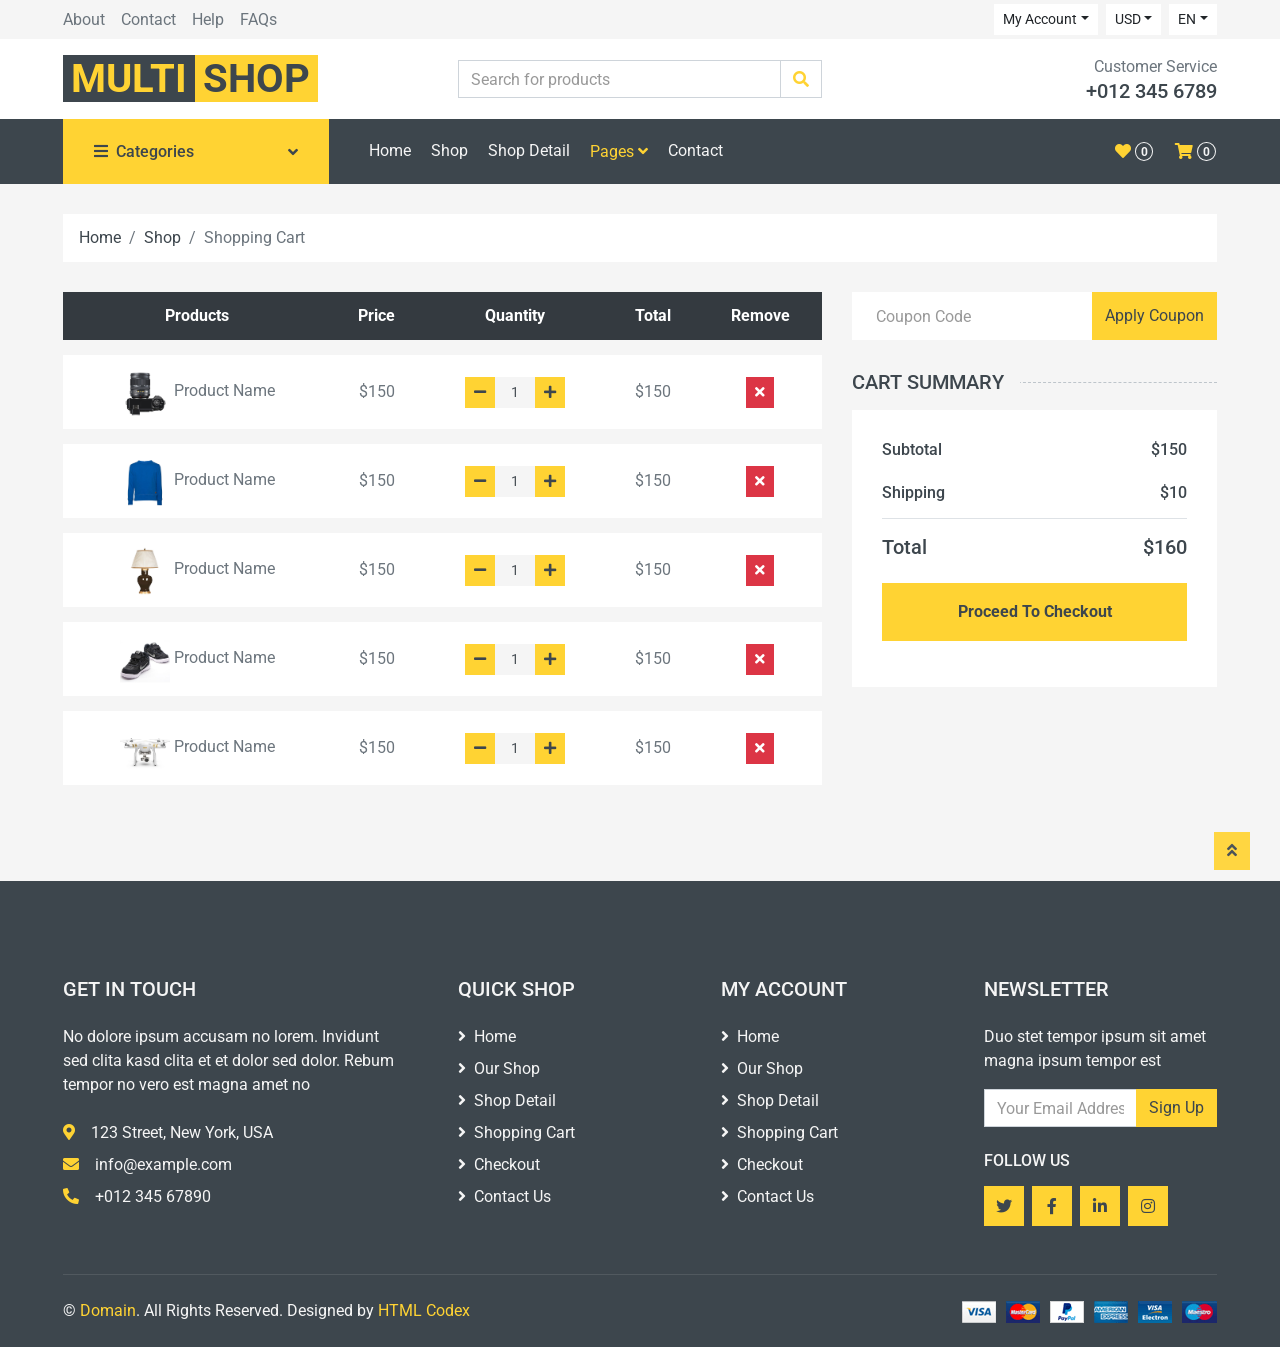
==== cart.html @ 38321775 "init" ====
<!DOCTYPE html>
<html lang="en">

<head>
    <meta charset="utf-8">
    <title>MultiShop - Online Shop Website Template</title>
    <meta content="width=device-width, initial-scale=1.0" name="viewport">
    <meta content="Free HTML Templates" name="keywords">
    <meta content="Free HTML Templates" name="description">

    <!-- Favicon -->
    <link href="img/favicon.ico" rel="icon">

    <!-- Google Web Fonts -->
    <link rel="preconnect" href="https://fonts.gstatic.com">
    <link href="https://fonts.googleapis.com/css2?family=Roboto:wght@400;500;700&display=swap" rel="stylesheet">  

    <!-- Font Awesome -->
    <link href="https://cdnjs.cloudflare.com/ajax/libs/font-awesome/5.10.0/css/all.min.css" rel="stylesheet">

    <!-- Libraries Stylesheet -->
    <link href="lib/animate/animate.min.css" rel="stylesheet">
    <link href="lib/owlcarousel/assets/owl.carousel.min.css" rel="stylesheet">

    <!-- Customized Bootstrap Stylesheet -->
    <link href="css/style.css" rel="stylesheet">
</head>

<body>
    <!-- Topbar Start -->
    <div class="container-fluid">
        <div class="row bg-secondary py-1 px-xl-5">
            <div class="col-lg-6 d-none d-lg-block">
                <div class="d-inline-flex align-items-center h-100">
                    <a class="text-body mr-3" href="">About</a>
                    <a class="text-body mr-3" href="">Contact</a>
                    <a class="text-body mr-3" href="">Help</a>
                    <a class="text-body mr-3" href="">FAQs</a>
                </div>
            </div>
            <div class="col-lg-6 text-center text-lg-right">
                <div class="d-inline-flex align-items-center">
                    <div class="btn-group">
                        <button type="button" class="btn btn-sm btn-light dropdown-toggle" data-toggle="dropdown">My Account</button>
                        <div class="dropdown-menu dropdown-menu-right">
                            <button class="dropdown-item" type="button">Sign in</button>
                            <button class="dropdown-item" type="button">Sign up</button>
                        </div>
                    </div>
                    <div class="btn-group mx-2">
                        <button type="button" class="btn btn-sm btn-light dropdown-toggle" data-toggle="dropdown">USD</button>
                        <div class="dropdown-menu dropdown-menu-right">
                            <button class="dropdown-item" type="button">EUR</button>
                            <button class="dropdown-item" type="button">GBP</button>
                            <button class="dropdown-item" type="button">CAD</button>
                        </div>
                    </div>
                    <div class="btn-group">
                        <button type="button" class="btn btn-sm btn-light dropdown-toggle" data-toggle="dropdown">EN</button>
                        <div class="dropdown-menu dropdown-menu-right">
                            <button class="dropdown-item" type="button">FR</button>
                            <button class="dropdown-item" type="button">AR</button>
                            <button class="dropdown-item" type="button">RU</button>
                        </div>
                    </div>
                </div>
                <div class="d-inline-flex align-items-center d-block d-lg-none">
                    <a href="" class="btn px-0 ml-2">
                        <i class="fas fa-heart text-dark"></i>
                        <span class="badge text-dark border border-dark rounded-circle" style="padding-bottom: 2px;">0</span>
                    </a>
                    <a href="" class="btn px-0 ml-2">
                        <i class="fas fa-shopping-cart text-dark"></i>
                        <span class="badge text-dark border border-dark rounded-circle" style="padding-bottom: 2px;">0</span>
                    </a>
                </div>
            </div>
        </div>
        <div class="row align-items-center bg-light py-3 px-xl-5 d-none d-lg-flex">
            <div class="col-lg-4">
                <a href="" class="text-decoration-none">
                    <span class="h1 text-uppercase text-primary bg-dark px-2">Multi</span>
                    <span class="h1 text-uppercase text-dark bg-primary px-2 ml-n1">Shop</span>
                </a>
            </div>
            <div class="col-lg-4 col-6 text-left">
                <form action="">
                    <div class="input-group">
                        <input type="text" class="form-control" placeholder="Search for products">
                        <div class="input-group-append">
                            <span class="input-group-text bg-transparent text-primary">
                                <i class="fa fa-search"></i>
                            </span>
                        </div>
                    </div>
                </form>
            </div>
            <div class="col-lg-4 col-6 text-right">
                <p class="m-0">Customer Service</p>
                <h5 class="m-0">+012 345 6789</h5>
            </div>
        </div>
    </div>
    <!-- Topbar End -->


    <!-- Navbar Start -->
    <div class="container-fluid bg-dark mb-30">
        <div class="row px-xl-5">
            <div class="col-lg-3 d-none d-lg-block">
                <a class="btn d-flex align-items-center justify-content-between bg-primary w-100" data-toggle="collapse" href="#navbar-vertical" style="height: 65px; padding: 0 30px;">
                    <h6 class="text-dark m-0"><i class="fa fa-bars mr-2"></i>Categories</h6>
                    <i class="fa fa-angle-down text-dark"></i>
                </a>
                <nav class="collapse position-absolute navbar navbar-vertical navbar-light align-items-start p-0 bg-light" id="navbar-vertical" style="width: calc(100% - 30px); z-index: 999;">
                    <div class="navbar-nav w-100">
                        <div class="nav-item dropdown dropright">
                            <a href="#" class="nav-link dropdown-toggle" data-toggle="dropdown">Dresses <i class="fa fa-angle-right float-right mt-1"></i></a>
                            <div class="dropdown-menu position-absolute rounded-0 border-0 m-0">
                                <a href="" class="dropdown-item">Men's Dresses</a>
                                <a href="" class="dropdown-item">Women's Dresses</a>
                                <a href="" class="dropdown-item">Baby's Dresses</a>
                            </div>
                        </div>
                        <a href="" class="nav-item nav-link">Shirts</a>
                        <a href="" class="nav-item nav-link">Jeans</a>
                        <a href="" class="nav-item nav-link">Swimwear</a>
                        <a href="" class="nav-item nav-link">Sleepwear</a>
                        <a href="" class="nav-item nav-link">Sportswear</a>
                        <a href="" class="nav-item nav-link">Jumpsuits</a>
                        <a href="" class="nav-item nav-link">Blazers</a>
                        <a href="" class="nav-item nav-link">Jackets</a>
                        <a href="" class="nav-item nav-link">Shoes</a>
                    </div>
                </nav>
            </div>
            <div class="col-lg-9">
                <nav class="navbar navbar-expand-lg bg-dark navbar-dark py-3 py-lg-0 px-0">
                    <a href="" class="text-decoration-none d-block d-lg-none">
                        <span class="h1 text-uppercase text-dark bg-light px-2">Multi</span>
                        <span class="h1 text-uppercase text-light bg-primary px-2 ml-n1">Shop</span>
                    </a>
                    <button type="button" class="navbar-toggler" data-toggle="collapse" data-target="#navbarCollapse">
                        <span class="navbar-toggler-icon"></span>
                    </button>
                    <div class="collapse navbar-collapse justify-content-between" id="navbarCollapse">
                        <div class="navbar-nav mr-auto py-0">
                            <a href="index.html" class="nav-item nav-link">Home</a>
                            <a href="shop.html" class="nav-item nav-link">Shop</a>
                            <a href="detail.html" class="nav-item nav-link">Shop Detail</a>
                            <div class="nav-item dropdown">
                                <a href="#" class="nav-link dropdown-toggle active" data-toggle="dropdown">Pages <i class="fa fa-angle-down mt-1"></i></a>
                                <div class="dropdown-menu bg-primary rounded-0 border-0 m-0">
                                    <a href="cart.html" class="dropdown-item active">Shopping Cart</a>
                                    <a href="checkout.html" class="dropdown-item">Checkout</a>
                                </div>
                            </div>
                            <a href="contact.html" class="nav-item nav-link">Contact</a>
                        </div>
                        <div class="navbar-nav ml-auto py-0 d-none d-lg-block">
                            <a href="" class="btn px-0">
                                <i class="fas fa-heart text-primary"></i>
                                <span class="badge text-secondary border border-secondary rounded-circle" style="padding-bottom: 2px;">0</span>
                            </a>
                            <a href="" class="btn px-0 ml-3">
                                <i class="fas fa-shopping-cart text-primary"></i>
                                <span class="badge text-secondary border border-secondary rounded-circle" style="padding-bottom: 2px;">0</span>
                            </a>
                        </div>
                    </div>
                </nav>
            </div>
        </div>
    </div>
    <!-- Navbar End -->


    <!-- Breadcrumb Start -->
    <div class="container-fluid">
        <div class="row px-xl-5">
            <div class="col-12">
                <nav class="breadcrumb bg-light mb-30">
                    <a class="breadcrumb-item text-dark" href="#">Home</a>
                    <a class="breadcrumb-item text-dark" href="#">Shop</a>
                    <span class="breadcrumb-item active">Shopping Cart</span>
                </nav>
            </div>
        </div>
    </div>
    <!-- Breadcrumb End -->


    <!-- Cart Start -->
    <div class="container-fluid">
        <div class="row px-xl-5">
            <div class="col-lg-8 table-responsive mb-5">
                <table class="table table-light table-borderless table-hover text-center mb-0">
                    <thead class="thead-dark">
                        <tr>
                            <th>Products</th>
                            <th>Price</th>
                            <th>Quantity</th>
                            <th>Total</th>
                            <th>Remove</th>
                        </tr>
                    </thead>
                    <tbody class="align-middle">
                        <tr>
                            <td class="align-middle"><img src="img/product-1.jpg" alt="" style="width: 50px;"> Product Name</td>
                            <td class="align-middle">$150</td>
                            <td class="align-middle">
                                <div class="input-group quantity mx-auto" style="width: 100px;">
                                    <div class="input-group-btn">
                                        <button class="btn btn-sm btn-primary btn-minus" >
                                        <i class="fa fa-minus"></i>
                                        </button>
                                    </div>
                                    <input type="text" class="form-control form-control-sm bg-secondary border-0 text-center" value="1">
                                    <div class="input-group-btn">
                                        <button class="btn btn-sm btn-primary btn-plus">
                                            <i class="fa fa-plus"></i>
                                        </button>
                                    </div>
                                </div>
                            </td>
                            <td class="align-middle">$150</td>
                            <td class="align-middle"><button class="btn btn-sm btn-danger"><i class="fa fa-times"></i></button></td>
                        </tr>
                        <tr>
                            <td class="align-middle"><img src="img/product-2.jpg" alt="" style="width: 50px;"> Product Name</td>
                            <td class="align-middle">$150</td>
                            <td class="align-middle">
                                <div class="input-group quantity mx-auto" style="width: 100px;">
                                    <div class="input-group-btn">
                                        <button class="btn btn-sm btn-primary btn-minus" >
                                        <i class="fa fa-minus"></i>
                                        </button>
                                    </div>
                                    <input type="text" class="form-control form-control-sm bg-secondary border-0 text-center" value="1">
                                    <div class="input-group-btn">
                                        <button class="btn btn-sm btn-primary btn-plus">
                                            <i class="fa fa-plus"></i>
                                        </button>
                                    </div>
                                </div>
                            </td>
                            <td class="align-middle">$150</td>
                            <td class="align-middle"><button class="btn btn-sm btn-danger"><i class="fa fa-times"></i></button></td>
                        </tr>
                        <tr>
                            <td class="align-middle"><img src="img/product-3.jpg" alt="" style="width: 50px;"> Product Name</td>
                            <td class="align-middle">$150</td>
                            <td class="align-middle">
                                <div class="input-group quantity mx-auto" style="width: 100px;">
                                    <div class="input-group-btn">
                                        <button class="btn btn-sm btn-primary btn-minus" >
                                        <i class="fa fa-minus"></i>
                                        </button>
                                    </div>
                                    <input type="text" class="form-control form-control-sm bg-secondary border-0 text-center" value="1">
                                    <div class="input-group-btn">
                                        <button class="btn btn-sm btn-primary btn-plus">
                                            <i class="fa fa-plus"></i>
                                        </button>
                                    </div>
                                </div>
                            </td>
                            <td class="align-middle">$150</td>
                            <td class="align-middle"><button class="btn btn-sm btn-danger"><i class="fa fa-times"></i></button></td>
                        </tr>
                        <tr>
                            <td class="align-middle"><img src="img/product-4.jpg" alt="" style="width: 50px;"> Product Name</td>
                            <td class="align-middle">$150</td>
                            <td class="align-middle">
                                <div class="input-group quantity mx-auto" style="width: 100px;">
                                    <div class="input-group-btn">
                                        <button class="btn btn-sm btn-primary btn-minus" >
                                        <i class="fa fa-minus"></i>
                                        </button>
                                    </div>
                                    <input type="text" class="form-control form-control-sm bg-secondary border-0 text-center" value="1">
                                    <div class="input-group-btn">
                                        <button class="btn btn-sm btn-primary btn-plus">
                                            <i class="fa fa-plus"></i>
                                        </button>
                                    </div>
                                </div>
                            </td>
                            <td class="align-middle">$150</td>
                            <td class="align-middle"><button class="btn btn-sm btn-danger"><i class="fa fa-times"></i></button></td>
                        </tr>
                        <tr>
                            <td class="align-middle"><img src="img/product-5.jpg" alt="" style="width: 50px;"> Product Name</td>
                            <td class="align-middle">$150</td>
                            <td class="align-middle">
                                <div class="input-group quantity mx-auto" style="width: 100px;">
                                    <div class="input-group-btn">
                                        <button class="btn btn-sm btn-primary btn-minus" >
                                        <i class="fa fa-minus"></i>
                                        </button>
                                    </div>
                                    <input type="text" class="form-control form-control-sm bg-secondary border-0 text-center" value="1">
                                    <div class="input-group-btn">
                                        <button class="btn btn-sm btn-primary btn-plus">
                                            <i class="fa fa-plus"></i>
                                        </button>
                                    </div>
                                </div>
                            </td>
                            <td class="align-middle">$150</td>
                            <td class="align-middle"><button class="btn btn-sm btn-danger"><i class="fa fa-times"></i></button></td>
                        </tr>
                    </tbody>
                </table>
            </div>
            <div class="col-lg-4">
                <form class="mb-30" action="">
                    <div class="input-group">
                        <input type="text" class="form-control border-0 p-4" placeholder="Coupon Code">
                        <div class="input-group-append">
                            <button class="btn btn-primary">Apply Coupon</button>
                        </div>
                    </div>
                </form>
                <h5 class="section-title position-relative text-uppercase mb-3"><span class="bg-secondary pr-3">Cart Summary</span></h5>
                <div class="bg-light p-30 mb-5">
                    <div class="border-bottom pb-2">
                        <div class="d-flex justify-content-between mb-3">
                            <h6>Subtotal</h6>
                            <h6>$150</h6>
                        </div>
                        <div class="d-flex justify-content-between">
                            <h6 class="font-weight-medium">Shipping</h6>
                            <h6 class="font-weight-medium">$10</h6>
                        </div>
                    </div>
                    <div class="pt-2">
                        <div class="d-flex justify-content-between mt-2">
                            <h5>Total</h5>
                            <h5>$160</h5>
                        </div>
                        <button class="btn btn-block btn-primary font-weight-bold my-3 py-3">Proceed To Checkout</button>
                    </div>
                </div>
            </div>
        </div>
    </div>
    <!-- Cart End -->


    <!-- Footer Start -->
    <div class="container-fluid bg-dark text-secondary mt-5 pt-5">
        <div class="row px-xl-5 pt-5">
            <div class="col-lg-4 col-md-12 mb-5 pr-3 pr-xl-5">
                <h5 class="text-secondary text-uppercase mb-4">Get In Touch</h5>
                <p class="mb-4">No dolore ipsum accusam no lorem. Invidunt sed clita kasd clita et et dolor sed dolor. Rebum tempor no vero est magna amet no</p>
                <p class="mb-2"><i class="fa fa-map-marker-alt text-primary mr-3"></i>123 Street, New York, USA</p>
                <p class="mb-2"><i class="fa fa-envelope text-primary mr-3"></i>info@example.com</p>
                <p class="mb-0"><i class="fa fa-phone-alt text-primary mr-3"></i>+012 345 67890</p>
            </div>
            <div class="col-lg-8 col-md-12">
                <div class="row">
                    <div class="col-md-4 mb-5">
                        <h5 class="text-secondary text-uppercase mb-4">Quick Shop</h5>
                        <div class="d-flex flex-column justify-content-start">
                            <a class="text-secondary mb-2" href="#"><i class="fa fa-angle-right mr-2"></i>Home</a>
                            <a class="text-secondary mb-2" href="#"><i class="fa fa-angle-right mr-2"></i>Our Shop</a>
                            <a class="text-secondary mb-2" href="#"><i class="fa fa-angle-right mr-2"></i>Shop Detail</a>
                            <a class="text-secondary mb-2" href="#"><i class="fa fa-angle-right mr-2"></i>Shopping Cart</a>
                            <a class="text-secondary mb-2" href="#"><i class="fa fa-angle-right mr-2"></i>Checkout</a>
                            <a class="text-secondary" href="#"><i class="fa fa-angle-right mr-2"></i>Contact Us</a>
                        </div>
                    </div>
                    <div class="col-md-4 mb-5">
                        <h5 class="text-secondary text-uppercase mb-4">My Account</h5>
                        <div class="d-flex flex-column justify-content-start">
                            <a class="text-secondary mb-2" href="#"><i class="fa fa-angle-right mr-2"></i>Home</a>
                            <a class="text-secondary mb-2" href="#"><i class="fa fa-angle-right mr-2"></i>Our Shop</a>
                            <a class="text-secondary mb-2" href="#"><i class="fa fa-angle-right mr-2"></i>Shop Detail</a>
                            <a class="text-secondary mb-2" href="#"><i class="fa fa-angle-right mr-2"></i>Shopping Cart</a>
                            <a class="text-secondary mb-2" href="#"><i class="fa fa-angle-right mr-2"></i>Checkout</a>
                            <a class="text-secondary" href="#"><i class="fa fa-angle-right mr-2"></i>Contact Us</a>
                        </div>
                    </div>
                    <div class="col-md-4 mb-5">
                        <h5 class="text-secondary text-uppercase mb-4">Newsletter</h5>
                        <p>Duo stet tempor ipsum sit amet magna ipsum tempor est</p>
                        <form action="">
                            <div class="input-group">
                                <input type="text" class="form-control" placeholder="Your Email Address">
                                <div class="input-group-append">
                                    <button class="btn btn-primary">Sign Up</button>
                                </div>
                            </div>
                        </form>
                        <h6 class="text-secondary text-uppercase mt-4 mb-3">Follow Us</h6>
                        <div class="d-flex">
                            <a class="btn btn-primary btn-square mr-2" href="#"><i class="fab fa-twitter"></i></a>
                            <a class="btn btn-primary btn-square mr-2" href="#"><i class="fab fa-facebook-f"></i></a>
                            <a class="btn btn-primary btn-square mr-2" href="#"><i class="fab fa-linkedin-in"></i></a>
                            <a class="btn btn-primary btn-square" href="#"><i class="fab fa-instagram"></i></a>
                        </div>
                    </div>
                </div>
            </div>
        </div>
        <div class="row border-top mx-xl-5 py-4" style="border-color: rgba(256, 256, 256, .1) !important;">
            <div class="col-md-6 px-xl-0">
                <p class="mb-md-0 text-center text-md-left text-secondary">
                    &copy; <a class="text-primary" href="#">Domain</a>. All Rights Reserved. Designed
                    by
                    <a class="text-primary" href="https://htmlcodex.com">HTML Codex</a>
                </p>
            </div>
            <div class="col-md-6 px-xl-0 text-center text-md-right">
                <img class="img-fluid" src="img/payments.png" alt="">
            </div>
        </div>
    </div>
    <!-- Footer End -->


    <!-- Back to Top -->
    <a href="#" class="btn btn-primary back-to-top"><i class="fa fa-angle-double-up"></i></a>


    <!-- JavaScript Libraries -->
    <script src="https://code.jquery.com/jquery-3.4.1.min.js"></script>
    <script src="https://stackpath.bootstrapcdn.com/bootstrap/4.4.1/js/bootstrap.bundle.min.js"></script>
    <script src="lib/easing/easing.min.js"></script>
    <script src="lib/owlcarousel/owl.carousel.min.js"></script>

    <!-- Contact Javascript File -->
    <script src="mail/jqBootstrapValidation.min.js"></script>
    <script src="mail/contact.js"></script>

    <!-- Template Javascript -->
    <script src="js/main.js"></script>
</body>

</html>
---- css/style.css ----
/******* Bootstrap Theming ********/
/*!
 * Bootstrap v4.5.3 (https://getbootstrap.com/)
 * Copyright 2011-2020 The Bootstrap Authors
 * Copyright 2011-2020 Twitter, Inc.
 * Licensed under MIT (https://github.com/twbs/bootstrap/blob/main/LICENSE)
 */
:root {
  --blue: #007bff;
  --indigo: #6610f2;
  --purple: #6f42c1;
  --pink: #e83e8c;
  --red: #dc3545;
  --orange: #fd7e14;
  --yellow: #ffc107;
  --green: #28a745;
  --teal: #20c997;
  --cyan: #17a2b8;
  --white: #fff;
  --gray: #6c757d;
  --gray-dark: #343a40;
  --primary: #FFD333;
  --secondary: #F5F5F5;
  --success: #28a745;
  --info: #17a2b8;
  --warning: #ffc107;
  --danger: #dc3545;
  --light: #FFFFFF;
  --dark: #3D464D;
  --breakpoint-xs: 0;
  --breakpoint-sm: 576px;
  --breakpoint-md: 768px;
  --breakpoint-lg: 992px;
  --breakpoint-xl: 1200px;
  --font-family-sans-serif: "Roboto", sans-serif;
  --font-family-monospace: SFMono-Regular, Menlo, Monaco, Consolas, "Liberation Mono", "Courier New", monospace;
}

*,
*::before,
*::after {
  box-sizing: border-box;
}

html {
  font-family: sans-serif;
  line-height: 1.15;
  -webkit-text-size-adjust: 100%;
  -webkit-tap-highlight-color: rgba(0, 0, 0, 0);
}

article, aside, figcaption, figure, footer, header, hgroup, main, nav, section {
  display: block;
}

body {
  margin: 0;
  font-family: "Roboto", sans-serif;
  font-size: 1rem;
  font-weight: 400;
  line-height: 1.5;
  color: #6C757D;
  text-align: left;
  background-color: #F5F5F5;
}

[tabindex="-1"]:focus:not(:focus-visible) {
  outline: 0 !important;
}

hr {
  box-sizing: content-box;
  height: 0;
  overflow: visible;
}

h1, h2, h3, h4, h5, h6 {
  margin-top: 0;
  margin-bottom: 0.5rem;
}

p {
  margin-top: 0;
  margin-bottom: 1rem;
}

abbr[title],
abbr[data-original-title] {
  text-decoration: underline;
  text-decoration: underline dotted;
  cursor: help;
  border-bottom: 0;
  text-decoration-skip-ink: none;
}

address {
  margin-bottom: 1rem;
  font-style: normal;
  line-height: inherit;
}

ol,
ul,
dl {
  margin-top: 0;
  margin-bottom: 1rem;
}

ol ol,
ul ul,
ol ul,
ul ol {
  margin-bottom: 0;
}

dt {
  font-weight: 700;
}

dd {
  margin-bottom: .5rem;
  margin-left: 0;
}

blockquote {
  margin: 0 0 1rem;
}

b,
strong {
  font-weight: bolder;
}

small {
  font-size: 80%;
}

sub,
sup {
  position: relative;
  font-size: 75%;
  line-height: 0;
  vertical-align: baseline;
}

sub {
  bottom: -.25em;
}

sup {
  top: -.5em;
}

a {
  color: #FFD333;
  text-decoration: none;
  background-color: transparent;
}

a:hover {
  color: #e6b400;
  text-decoration: underline;
}

a:not([href]):not([class]) {
  color: inherit;
  text-decoration: none;
}

a:not([href]):not([class]):hover {
  color: inherit;
  text-decoration: none;
}

pre,
code,
kbd,
samp {
  font-family: SFMono-Regular, Menlo, Monaco, Consolas, "Liberation Mono", "Courier New", monospace;
  font-size: 1em;
}

pre {
  margin-top: 0;
  margin-bottom: 1rem;
  overflow: auto;
  -ms-overflow-style: scrollbar;
}

figure {
  margin: 0 0 1rem;
}

img {
  vertical-align: middle;
  border-style: none;
}

svg {
  overflow: hidden;
  vertical-align: middle;
}

table {
  border-collapse: collapse;
}

caption {
  padding-top: 0.75rem;
  padding-bottom: 0.75rem;
  color: #6c757d;
  text-align: left;
  caption-side: bottom;
}

th {
  text-align: inherit;
  text-align: -webkit-match-parent;
}

label {
  display: inline-block;
  margin-bottom: 0.5rem;
}

button {
  border-radius: 0;
}

button:focus {
  outline: 1px dotted;
  outline: 5px auto -webkit-focus-ring-color;
}

input,
button,
select,
optgroup,
textarea {
  margin: 0;
  font-family: inherit;
  font-size: inherit;
  line-height: inherit;
}

button,
input {
  overflow: visible;
}

button,
select {
  text-transform: none;
}

[role="button"] {
  cursor: pointer;
}

select {
  word-wrap: normal;
}

button,
[type="button"],
[type="reset"],
[type="submit"] {
  -webkit-appearance: button;
}

button:not(:disabled),
[type="button"]:not(:disabled),
[type="reset"]:not(:disabled),
[type="submit"]:not(:disabled) {
  cursor: pointer;
}

button::-moz-focus-inner,
[type="button"]::-moz-focus-inner,
[type="reset"]::-moz-focus-inner,
[type="submit"]::-moz-focus-inner {
  padding: 0;
  border-style: none;
}

input[type="radio"],
input[type="checkbox"] {
  box-sizing: border-box;
  padding: 0;
}

textarea {
  overflow: auto;
  resize: vertical;
}

fieldset {
  min-width: 0;
  padding: 0;
  margin: 0;
  border: 0;
}

legend {
  display: block;
  width: 100%;
  max-width: 100%;
  padding: 0;
  margin-bottom: .5rem;
  font-size: 1.5rem;
  line-height: inherit;
  color: inherit;
  white-space: normal;
}

@media (max-width: 1200px) {
  legend {
    font-size: calc(1.275rem + 0.3vw) ;
  }
}

progress {
  vertical-align: baseline;
}

[type="number"]::-webkit-inner-spin-button,
[type="number"]::-webkit-outer-spin-button {
  height: auto;
}

[type="search"] {
  outline-offset: -2px;
  -webkit-appearance: none;
}

[type="search"]::-webkit-search-decoration {
  -webkit-appearance: none;
}

::-webkit-file-upload-button {
  font: inherit;
  -webkit-appearance: button;
}

output {
  display: inline-block;
}

summary {
  display: list-item;
  cursor: pointer;
}

template {
  display: none;
}

[hidden] {
  display: none !important;
}

h1, h2, h3, h4, h5, h6,
.h1, .h2, .h3, .h4, .h5, .h6 {
  margin-bottom: 0.5rem;
  font-weight: 500;
  line-height: 1.2;
  color: #3D464D;
}

h1, .h1 {
  font-size: 2.5rem;
}

@media (max-width: 1200px) {
  h1, .h1 {
    font-size: calc(1.375rem + 1.5vw) ;
  }
}

h2, .h2 {
  font-size: 2rem;
}

@media (max-width: 1200px) {
  h2, .h2 {
    font-size: calc(1.325rem + 0.9vw) ;
  }
}

h3, .h3 {
  font-size: 1.75rem;
}

@media (max-width: 1200px) {
  h3, .h3 {
    font-size: calc(1.3rem + 0.6vw) ;
  }
}

h4, .h4 {
  font-size: 1.5rem;
}

@media (max-width: 1200px) {
  h4, .h4 {
    font-size: calc(1.275rem + 0.3vw) ;
  }
}

h5, .h5 {
  font-size: 1.25rem;
}

h6, .h6 {
  font-size: 1rem;
}

.lead {
  font-size: 1.25rem;
  font-weight: 300;
}

.display-1 {
  font-size: 6rem;
  font-weight: 300;
  line-height: 1.2;
}

@media (max-width: 1200px) {
  .display-1 {
    font-size: calc(1.725rem + 5.7vw) ;
  }
}

.display-2 {
  font-size: 5.5rem;
  font-weight: 300;
  line-height: 1.2;
}

@media (max-width: 1200px) {
  .display-2 {
    font-size: calc(1.675rem + 5.1vw) ;
  }
}

.display-3 {
  font-size: 4.5rem;
  font-weight: 300;
  line-height: 1.2;
}

@media (max-width: 1200px) {
  .display-3 {
    font-size: calc(1.575rem + 3.9vw) ;
  }
}

.display-4 {
  font-size: 3.5rem;
  font-weight: 300;
  line-height: 1.2;
}

@media (max-width: 1200px) {
  .display-4 {
    font-size: calc(1.475rem + 2.7vw) ;
  }
}

hr {
  margin-top: 1rem;
  margin-bottom: 1rem;
  border: 0;
  border-top: 1px solid rgba(0, 0, 0, 0.1);
}

small,
.small {
  font-size: 80%;
  font-weight: 400;
}

mark,
.mark {
  padding: 0.2em;
  background-color: #fcf8e3;
}

.list-unstyled {
  padding-left: 0;
  list-style: none;
}

.list-inline {
  padding-left: 0;
  list-style: none;
}

.list-inline-item {
  display: inline-block;
}

.list-inline-item:not(:last-child) {
  margin-right: 0.5rem;
}

.initialism {
  font-size: 90%;
  text-transform: uppercase;
}

.blockquote {
  margin-bottom: 1rem;
  font-size: 1.25rem;
}

.blockquote-footer {
  display: block;
  font-size: 80%;
  color: #6c757d;
}

.blockquote-footer::before {
  content: "\2014\00A0";
}

.img-fluid {
  max-width: 100%;
  height: auto;
}

.img-thumbnail {
  padding: 0.25rem;
  background-color: #F5F5F5;
  border: 1px solid #dee2e6;
  max-width: 100%;
  height: auto;
}

.figure {
  display: inline-block;
}

.figure-img {
  margin-bottom: 0.5rem;
  line-height: 1;
}

.figure-caption {
  font-size: 90%;
  color: #6c757d;
}

code {
  font-size: 87.5%;
  color: #e83e8c;
  word-wrap: break-word;
}

a > code {
  color: inherit;
}

kbd {
  padding: 0.2rem 0.4rem;
  font-size: 87.5%;
  color: #fff;
  background-color: #212529;
}

kbd kbd {
  padding: 0;
  font-size: 100%;
  font-weight: 700;
}

pre {
  display: block;
  font-size: 87.5%;
  color: #212529;
}

pre code {
  font-size: inherit;
  color: inherit;
  word-break: normal;
}

.pre-scrollable {
  max-height: 340px;
  overflow-y: scroll;
}

.container,
.container-fluid,
.container-sm,
.container-md,
.container-lg,
.container-xl {
  width: 100%;
  padding-right: 15px;
  padding-left: 15px;
  margin-right: auto;
  margin-left: auto;
}

@media (min-width: 576px) {
  .container, .container-sm {
    max-width: 540px;
  }
}

@media (min-width: 768px) {
  .container, .container-sm, .container-md {
    max-width: 720px;
  }
}

@media (min-width: 992px) {
  .container, .container-sm, .container-md, .container-lg {
    max-width: 960px;
  }
}

@media (min-width: 1200px) {
  .container, .container-sm, .container-md, .container-lg, .container-xl {
    max-width: 1140px;
  }
}

.row {
  display: flex;
  flex-wrap: wrap;
  margin-right: -15px;
  margin-left: -15px;
}

.no-gutters {
  margin-right: 0;
  margin-left: 0;
}

.no-gutters > .col,
.no-gutters > [class*="col-"] {
  padding-right: 0;
  padding-left: 0;
}

.col-1, .col-2, .col-3, .col-4, .col-5, .col-6, .col-7, .col-8, .col-9, .col-10, .col-11, .col-12, .col,
.col-auto, .col-sm-1, .col-sm-2, .col-sm-3, .col-sm-4, .col-sm-5, .col-sm-6, .col-sm-7, .col-sm-8, .col-sm-9, .col-sm-10, .col-sm-11, .col-sm-12, .col-sm,
.col-sm-auto, .col-md-1, .col-md-2, .col-md-3, .col-md-4, .col-md-5, .col-md-6, .col-md-7, .col-md-8, .col-md-9, .col-md-10, .col-md-11, .col-md-12, .col-md,
.col-md-auto, .col-lg-1, .col-lg-2, .col-lg-3, .col-lg-4, .col-lg-5, .col-lg-6, .col-lg-7, .col-lg-8, .col-lg-9, .col-lg-10, .col-lg-11, .col-lg-12, .col-lg,
.col-lg-auto, .col-xl-1, .col-xl-2, .col-xl-3, .col-xl-4, .col-xl-5, .col-xl-6, .col-xl-7, .col-xl-8, .col-xl-9, .col-xl-10, .col-xl-11, .col-xl-12, .col-xl,
.col-xl-auto {
  position: relative;
  width: 100%;
  padding-right: 15px;
  padding-left: 15px;
}

.col {
  flex-basis: 0;
  flex-grow: 1;
  max-width: 100%;
}

.row-cols-1 > * {
  flex: 0 0 100%;
  max-width: 100%;
}

.row-cols-2 > * {
  flex: 0 0 50%;
  max-width: 50%;
}

.row-cols-3 > * {
  flex: 0 0 33.33333%;
  max-width: 33.33333%;
}

.row-cols-4 > * {
  flex: 0 0 25%;
  max-width: 25%;
}

.row-cols-5 > * {
  flex: 0 0 20%;
  max-width: 20%;
}

.row-cols-6 > * {
  flex: 0 0 16.66667%;
  max-width: 16.66667%;
}

.col-auto {
  flex: 0 0 auto;
  width: auto;
  max-width: 100%;
}

.col-1 {
  flex: 0 0 8.33333%;
  max-width: 8.33333%;
}

.col-2 {
  flex: 0 0 16.66667%;
  max-width: 16.66667%;
}

.col-3 {
  flex: 0 0 25%;
  max-width: 25%;
}

.col-4 {
  flex: 0 0 33.33333%;
  max-width: 33.33333%;
}

.col-5 {
  flex: 0 0 41.66667%;
  max-width: 41.66667%;
}

.col-6 {
  flex: 0 0 50%;
  max-width: 50%;
}

.col-7 {
  flex: 0 0 58.33333%;
  max-width: 58.33333%;
}

.col-8 {
  flex: 0 0 66.66667%;
  max-width: 66.66667%;
}

.col-9 {
  flex: 0 0 75%;
  max-width: 75%;
}

.col-10 {
  flex: 0 0 83.33333%;
  max-width: 83.33333%;
}

.col-11 {
  flex: 0 0 91.66667%;
  max-width: 91.66667%;
}

.col-12 {
  flex: 0 0 100%;
  max-width: 100%;
}

.order-first {
  order: -1;
}

.order-last {
  order: 13;
}

.order-0 {
  order: 0;
}

.order-1 {
  order: 1;
}

.order-2 {
  order: 2;
}

.order-3 {
  order: 3;
}

.order-4 {
  order: 4;
}

.order-5 {
  order: 5;
}

.order-6 {
  order: 6;
}

.order-7 {
  order: 7;
}

.order-8 {
  order: 8;
}

.order-9 {
  order: 9;
}

.order-10 {
  order: 10;
}

.order-11 {
  order: 11;
}

.order-12 {
  order: 12;
}

.offset-1 {
  margin-left: 8.33333%;
}

.offset-2 {
  margin-left: 16.66667%;
}

.offset-3 {
  margin-left: 25%;
}

.offset-4 {
  margin-left: 33.33333%;
}

.offset-5 {
  margin-left: 41.66667%;
}

.offset-6 {
  margin-left: 50%;
}

.offset-7 {
  margin-left: 58.33333%;
}

.offset-8 {
  margin-left: 66.66667%;
}

.offset-9 {
  margin-left: 75%;
}

.offset-10 {
  margin-left: 83.33333%;
}

.offset-11 {
  margin-left: 91.66667%;
}

@media (min-width: 576px) {
  .col-sm {
    flex-basis: 0;
    flex-grow: 1;
    max-width: 100%;
  }
  .row-cols-sm-1 > * {
    flex: 0 0 100%;
    max-width: 100%;
  }
  .row-cols-sm-2 > * {
    flex: 0 0 50%;
    max-width: 50%;
  }
  .row-cols-sm-3 > * {
    flex: 0 0 33.33333%;
    max-width: 33.33333%;
  }
  .row-cols-sm-4 > * {
    flex: 0 0 25%;
    max-width: 25%;
  }
  .row-cols-sm-5 > * {
    flex: 0 0 20%;
    max-width: 20%;
  }
  .row-cols-sm-6 > * {
    flex: 0 0 16.66667%;
    max-width: 16.66667%;
  }
  .col-sm-auto {
    flex: 0 0 auto;
    width: auto;
    max-width: 100%;
  }
  .col-sm-1 {
    flex: 0 0 8.33333%;
    max-width: 8.33333%;
  }
  .col-sm-2 {
    flex: 0 0 16.66667%;
    max-width: 16.66667%;
  }
  .col-sm-3 {
    flex: 0 0 25%;
    max-width: 25%;
  }
  .col-sm-4 {
    flex: 0 0 33.33333%;
    max-width: 33.33333%;
  }
  .col-sm-5 {
    flex: 0 0 41.66667%;
    max-width: 41.66667%;
  }
  .col-sm-6 {
    flex: 0 0 50%;
    max-width: 50%;
  }
  .col-sm-7 {
    flex: 0 0 58.33333%;
    max-width: 58.33333%;
  }
  .col-sm-8 {
    flex: 0 0 66.66667%;
    max-width: 66.66667%;
  }
  .col-sm-9 {
    flex: 0 0 75%;
    max-width: 75%;
  }
  .col-sm-10 {
    flex: 0 0 83.33333%;
    max-width: 83.33333%;
  }
  .col-sm-11 {
    flex: 0 0 91.66667%;
    max-width: 91.66667%;
  }
  .col-sm-12 {
    flex: 0 0 100%;
    max-width: 100%;
  }
  .order-sm-first {
    order: -1;
  }
  .order-sm-last {
    order: 13;
  }
  .order-sm-0 {
    order: 0;
  }
  .order-sm-1 {
    order: 1;
  }
  .order-sm-2 {
    order: 2;
  }
  .order-sm-3 {
    order: 3;
  }
  .order-sm-4 {
    order: 4;
  }
  .order-sm-5 {
    order: 5;
  }
  .order-sm-6 {
    order: 6;
  }
  .order-sm-7 {
    order: 7;
  }
  .order-sm-8 {
    order: 8;
  }
  .order-sm-9 {
    order: 9;
  }
  .order-sm-10 {
    order: 10;
  }
  .order-sm-11 {
    order: 11;
  }
  .order-sm-12 {
    order: 12;
  }
  .offset-sm-0 {
    margin-left: 0;
  }
  .offset-sm-1 {
    margin-left: 8.33333%;
  }
  .offset-sm-2 {
    margin-left: 16.66667%;
  }
  .offset-sm-3 {
    margin-left: 25%;
  }
  .offset-sm-4 {
    margin-left: 33.33333%;
  }
  .offset-sm-5 {
    margin-left: 41.66667%;
  }
  .offset-sm-6 {
    margin-left: 50%;
  }
  .offset-sm-7 {
    margin-left: 58.33333%;
  }
  .offset-sm-8 {
    margin-left: 66.66667%;
  }
  .offset-sm-9 {
    margin-left: 75%;
  }
  .offset-sm-10 {
    margin-left: 83.33333%;
  }
  .offset-sm-11 {
    margin-left: 91.66667%;
  }
}

@media (min-width: 768px) {
  .col-md {
    flex-basis: 0;
    flex-grow: 1;
    max-width: 100%;
  }
  .row-cols-md-1 > * {
    flex: 0 0 100%;
    max-width: 100%;
  }
  .row-cols-md-2 > * {
    flex: 0 0 50%;
    max-width: 50%;
  }
  .row-cols-md-3 > * {
    flex: 0 0 33.33333%;
    max-width: 33.33333%;
  }
  .row-cols-md-4 > * {
    flex: 0 0 25%;
    max-width: 25%;
  }
  .row-cols-md-5 > * {
    flex: 0 0 20%;
    max-width: 20%;
  }
  .row-cols-md-6 > * {
    flex: 0 0 16.66667%;
    max-width: 16.66667%;
  }
  .col-md-auto {
    flex: 0 0 auto;
    width: auto;
    max-width: 100%;
  }
  .col-md-1 {
    flex: 0 0 8.33333%;
    max-width: 8.33333%;
  }
  .col-md-2 {
    flex: 0 0 16.66667%;
    max-width: 16.66667%;
  }
  .col-md-3 {
    flex: 0 0 25%;
    max-width: 25%;
  }
  .col-md-4 {
    flex: 0 0 33.33333%;
    max-width: 33.33333%;
  }
  .col-md-5 {
    flex: 0 0 41.66667%;
    max-width: 41.66667%;
  }
  .col-md-6 {
    flex: 0 0 50%;
    max-width: 50%;
  }
  .col-md-7 {
    flex: 0 0 58.33333%;
    max-width: 58.33333%;
  }
  .col-md-8 {
    flex: 0 0 66.66667%;
    max-width: 66.66667%;
  }
  .col-md-9 {
    flex: 0 0 75%;
    max-width: 75%;
  }
  .col-md-10 {
    flex: 0 0 83.33333%;
    max-width: 83.33333%;
  }
  .col-md-11 {
    flex: 0 0 91.66667%;
    max-width: 91.66667%;
  }
  .col-md-12 {
    flex: 0 0 100%;
    max-width: 100%;
  }
  .order-md-first {
    order: -1;
  }
  .order-md-last {
    order: 13;
  }
  .order-md-0 {
    order: 0;
  }
  .order-md-1 {
    order: 1;
  }
  .order-md-2 {
    order: 2;
  }
  .order-md-3 {
    order: 3;
  }
  .order-md-4 {
    order: 4;
  }
  .order-md-5 {
    order: 5;
  }
  .order-md-6 {
    order: 6;
  }
  .order-md-7 {
    order: 7;
  }
  .order-md-8 {
    order: 8;
  }
  .order-md-9 {
    order: 9;
  }
  .order-md-10 {
    order: 10;
  }
  .order-md-11 {
    order: 11;
  }
  .order-md-12 {
    order: 12;
  }
  .offset-md-0 {
    margin-left: 0;
  }
  .offset-md-1 {
    margin-left: 8.33333%;
  }
  .offset-md-2 {
    margin-left: 16.66667%;
  }
  .offset-md-3 {
    margin-left: 25%;
  }
  .offset-md-4 {
    margin-left: 33.33333%;
  }
  .offset-md-5 {
    margin-left: 41.66667%;
  }
  .offset-md-6 {
    margin-left: 50%;
  }
  .offset-md-7 {
    margin-left: 58.33333%;
  }
  .offset-md-8 {
    margin-left: 66.66667%;
  }
  .offset-md-9 {
    margin-left: 75%;
  }
  .offset-md-10 {
    margin-left: 83.33333%;
  }
  .offset-md-11 {
    margin-left: 91.66667%;
  }
}

@media (min-width: 992px) {
  .col-lg {
    flex-basis: 0;
    flex-grow: 1;
    max-width: 100%;
  }
  .row-cols-lg-1 > * {
    flex: 0 0 100%;
    max-width: 100%;
  }
  .row-cols-lg-2 > * {
    flex: 0 0 50%;
    max-width: 50%;
  }
  .row-cols-lg-3 > * {
    flex: 0 0 33.33333%;
    max-width: 33.33333%;
  }
  .row-cols-lg-4 > * {
    flex: 0 0 25%;
    max-width: 25%;
  }
  .row-cols-lg-5 > * {
    flex: 0 0 20%;
    max-width: 20%;
  }
  .row-cols-lg-6 > * {
    flex: 0 0 16.66667%;
    max-width: 16.66667%;
  }
  .col-lg-auto {
    flex: 0 0 auto;
    width: auto;
    max-width: 100%;
  }
  .col-lg-1 {
    flex: 0 0 8.33333%;
    max-width: 8.33333%;
  }
  .col-lg-2 {
    flex: 0 0 16.66667%;
    max-width: 16.66667%;
  }
  .col-lg-3 {
    flex: 0 0 25%;
    max-width: 25%;
  }
  .col-lg-4 {
    flex: 0 0 33.33333%;
    max-width: 33.33333%;
  }
  .col-lg-5 {
    flex: 0 0 41.66667%;
    max-width: 41.66667%;
  }
  .col-lg-6 {
    flex: 0 0 50%;
    max-width: 50%;
  }
  .col-lg-7 {
    flex: 0 0 58.33333%;
    max-width: 58.33333%;
  }
  .col-lg-8 {
    flex: 0 0 66.66667%;
    max-width: 66.66667%;
  }
  .col-lg-9 {
    flex: 0 0 75%;
    max-width: 75%;
  }
  .col-lg-10 {
    flex: 0 0 83.33333%;
    max-width: 83.33333%;
  }
  .col-lg-11 {
    flex: 0 0 91.66667%;
    max-width: 91.66667%;
  }
  .col-lg-12 {
    flex: 0 0 100%;
    max-width: 100%;
  }
  .order-lg-first {
    order: -1;
  }
  .order-lg-last {
    order: 13;
  }
  .order-lg-0 {
    order: 0;
  }
  .order-lg-1 {
    order: 1;
  }
  .order-lg-2 {
    order: 2;
  }
  .order-lg-3 {
    order: 3;
  }
  .order-lg-4 {
    order: 4;
  }
  .order-lg-5 {
    order: 5;
  }
  .order-lg-6 {
    order: 6;
  }
  .order-lg-7 {
    order: 7;
  }
  .order-lg-8 {
    order: 8;
  }
  .order-lg-9 {
    order: 9;
  }
  .order-lg-10 {
    order: 10;
  }
  .order-lg-11 {
    order: 11;
  }
  .order-lg-12 {
    order: 12;
  }
  .offset-lg-0 {
    margin-left: 0;
  }
  .offset-lg-1 {
    margin-left: 8.33333%;
  }
  .offset-lg-2 {
    margin-left: 16.66667%;
  }
  .offset-lg-3 {
    margin-left: 25%;
  }
  .offset-lg-4 {
    margin-left: 33.33333%;
  }
  .offset-lg-5 {
    margin-left: 41.66667%;
  }
  .offset-lg-6 {
    margin-left: 50%;
  }
  .offset-lg-7 {
    margin-left: 58.33333%;
  }
  .offset-lg-8 {
    margin-left: 66.66667%;
  }
  .offset-lg-9 {
    margin-left: 75%;
  }
  .offset-lg-10 {
    margin-left: 83.33333%;
  }
  .offset-lg-11 {
    margin-left: 91.66667%;
  }
}

@media (min-width: 1200px) {
  .col-xl {
    flex-basis: 0;
    flex-grow: 1;
    max-width: 100%;
  }
  .row-cols-xl-1 > * {
    flex: 0 0 100%;
    max-width: 100%;
  }
  .row-cols-xl-2 > * {
    flex: 0 0 50%;
    max-width: 50%;
  }
  .row-cols-xl-3 > * {
    flex: 0 0 33.33333%;
    max-width: 33.33333%;
  }
  .row-cols-xl-4 > * {
    flex: 0 0 25%;
    max-width: 25%;
  }
  .row-cols-xl-5 > * {
    flex: 0 0 20%;
    max-width: 20%;
  }
  .row-cols-xl-6 > * {
    flex: 0 0 16.66667%;
    max-width: 16.66667%;
  }
  .col-xl-auto {
    flex: 0 0 auto;
    width: auto;
    max-width: 100%;
  }
  .col-xl-1 {
    flex: 0 0 8.33333%;
    max-width: 8.33333%;
  }
  .col-xl-2 {
    flex: 0 0 16.66667%;
    max-width: 16.66667%;
  }
  .col-xl-3 {
    flex: 0 0 25%;
    max-width: 25%;
  }
  .col-xl-4 {
    flex: 0 0 33.33333%;
    max-width: 33.33333%;
  }
  .col-xl-5 {
    flex: 0 0 41.66667%;
    max-width: 41.66667%;
  }
  .col-xl-6 {
    flex: 0 0 50%;
    max-width: 50%;
  }
  .col-xl-7 {
    flex: 0 0 58.33333%;
    max-width: 58.33333%;
  }
  .col-xl-8 {
    flex: 0 0 66.66667%;
    max-width: 66.66667%;
  }
  .col-xl-9 {
    flex: 0 0 75%;
    max-width: 75%;
  }
  .col-xl-10 {
    flex: 0 0 83.33333%;
    max-width: 83.33333%;
  }
  .col-xl-11 {
    flex: 0 0 91.66667%;
    max-width: 91.66667%;
  }
  .col-xl-12 {
    flex: 0 0 100%;
    max-width: 100%;
  }
  .order-xl-first {
    order: -1;
  }
  .order-xl-last {
    order: 13;
  }
  .order-xl-0 {
    order: 0;
  }
  .order-xl-1 {
    order: 1;
  }
  .order-xl-2 {
    order: 2;
  }
  .order-xl-3 {
    order: 3;
  }
  .order-xl-4 {
    order: 4;
  }
  .order-xl-5 {
    order: 5;
  }
  .order-xl-6 {
    order: 6;
  }
  .order-xl-7 {
    order: 7;
  }
  .order-xl-8 {
    order: 8;
  }
  .order-xl-9 {
    order: 9;
  }
  .order-xl-10 {
    order: 10;
  }
  .order-xl-11 {
    order: 11;
  }
  .order-xl-12 {
    order: 12;
  }
  .offset-xl-0 {
    margin-left: 0;
  }
  .offset-xl-1 {
    margin-left: 8.33333%;
  }
  .offset-xl-2 {
    margin-left: 16.66667%;
  }
  .offset-xl-3 {
    margin-left: 25%;
  }
  .offset-xl-4 {
    margin-left: 33.33333%;
  }
  .offset-xl-5 {
    margin-left: 41.66667%;
  }
  .offset-xl-6 {
    margin-left: 50%;
  }
  .offset-xl-7 {
    margin-left: 58.33333%;
  }
  .offset-xl-8 {
    margin-left: 66.66667%;
  }
  .offset-xl-9 {
    margin-left: 75%;
  }
  .offset-xl-10 {
    margin-left: 83.33333%;
  }
  .offset-xl-11 {
    margin-left: 91.66667%;
  }
}

.table {
  width: 100%;
  margin-bottom: 1rem;
  color: #6C757D;
}

.table th,
.table td {
  padding: 0.75rem;
  vertical-align: top;
  border-top: 1px solid #dee2e6;
}

.table thead th {
  vertical-align: bottom;
  border-bottom: 2px solid #dee2e6;
}

.table tbody + tbody {
  border-top: 2px solid #dee2e6;
}

.table-sm th,
.table-sm td {
  padding: 0.3rem;
}

.table-bordered {
  border: 1px solid #dee2e6;
}

.table-bordered th,
.table-bordered td {
  border: 1px solid #dee2e6;
}

.table-bordered thead th,
.table-bordered thead td {
  border-bottom-width: 2px;
}

.table-borderless th,
.table-borderless td,
.table-borderless thead th,
.table-borderless tbody + tbody {
  border: 0;
}

.table-striped tbody tr:nth-of-type(odd) {
  background-color: rgba(0, 0, 0, 0.05);
}

.table-hover tbody tr:hover {
  color: #6C757D;
  background-color: rgba(0, 0, 0, 0.075);
}

.table-primary,
.table-primary > th,
.table-primary > td {
  background-color: #fff3c6;
}

.table-primary th,
.table-primary td,
.table-primary thead th,
.table-primary tbody + tbody {
  border-color: #ffe895;
}

.table-hover .table-primary:hover {
  background-color: #ffeead;
}

.table-hover .table-primary:hover > td,
.table-hover .table-primary:hover > th {
  background-color: #ffeead;
}

.table-secondary,
.table-secondary > th,
.table-secondary > td {
  background-color: #fcfcfc;
}

.table-secondary th,
.table-secondary td,
.table-secondary thead th,
.table-secondary tbody + tbody {
  border-color: #fafafa;
}

.table-hover .table-secondary:hover {
  background-color: #efefef;
}

.table-hover .table-secondary:hover > td,
.table-hover .table-secondary:hover > th {
  background-color: #efefef;
}

.table-success,
.table-success > th,
.table-success > td {
  background-color: #c3e6cb;
}

.table-success th,
.table-success td,
.table-success thead th,
.table-success tbody + tbody {
  border-color: #8fd19e;
}

.table-hover .table-success:hover {
  background-color: #b1dfbb;
}

.table-hover .table-success:hover > td,
.table-hover .table-success:hover > th {
  background-color: #b1dfbb;
}

.table-info,
.table-info > th,
.table-info > td {
  background-color: #bee5eb;
}

.table-info th,
.table-info td,
.table-info thead th,
.table-info tbody + tbody {
  border-color: #86cfda;
}

.table-hover .table-info:hover {
  background-color: #abdde5;
}

.table-hover .table-info:hover > td,
.table-hover .table-info:hover > th {
  background-color: #abdde5;
}

.table-warning,
.table-warning > th,
.table-warning > td {
  background-color: #ffeeba;
}

.table-warning th,
.table-warning td,
.table-warning thead th,
.table-warning tbody + tbody {
  border-color: #ffdf7e;
}

.table-hover .table-warning:hover {
  background-color: #ffe8a1;
}

.table-hover .table-warning:hover > td,
.table-hover .table-warning:hover > th {
  background-color: #ffe8a1;
}

.table-danger,
.table-danger > th,
.table-danger > td {
  background-color: #f5c6cb;
}

.table-danger th,
.table-danger td,
.table-danger thead th,
.table-danger tbody + tbody {
  border-color: #ed969e;
}

.table-hover .table-danger:hover {
  background-color: #f1b0b7;
}

.table-hover .table-danger:hover > td,
.table-hover .table-danger:hover > th {
  background-color: #f1b0b7;
}

.table-light,
.table-light > th,
.table-light > td {
  background-color: white;
}

.table-light th,
.table-light td,
.table-light thead th,
.table-light tbody + tbody {
  border-color: white;
}

.table-hover .table-light:hover {
  background-color: #f2f2f2;
}

.table-hover .table-light:hover > td,
.table-hover .table-light:hover > th {
  background-color: #f2f2f2;
}

.table-dark,
.table-dark > th,
.table-dark > td {
  background-color: #c9cbcd;
}

.table-dark th,
.table-dark td,
.table-dark thead th,
.table-dark tbody + tbody {
  border-color: #9a9fa2;
}

.table-hover .table-dark:hover {
  background-color: #bcbec1;
}

.table-hover .table-dark:hover > td,
.table-hover .table-dark:hover > th {
  background-color: #bcbec1;
}

.table-active,
.table-active > th,
.table-active > td {
  background-color: rgba(0, 0, 0, 0.075);
}

.table-hover .table-active:hover {
  background-color: rgba(0, 0, 0, 0.075);
}

.table-hover .table-active:hover > td,
.table-hover .table-active:hover > th {
  background-color: rgba(0, 0, 0, 0.075);
}

.table .thead-dark th {
  color: #fff;
  background-color: #343a40;
  border-color: #454d55;
}

.table .thead-light th {
  color: #495057;
  background-color: #e9ecef;
  border-color: #dee2e6;
}

.table-dark {
  color: #fff;
  background-color: #343a40;
}

.table-dark th,
.table-dark td,
.table-dark thead th {
  border-color: #454d55;
}

.table-dark.table-bordered {
  border: 0;
}

.table-dark.table-striped tbody tr:nth-of-type(odd) {
  background-color: rgba(255, 255, 255, 0.05);
}

.table-dark.table-hover tbody tr:hover {
  color: #fff;
  background-color: rgba(255, 255, 255, 0.075);
}

@media (max-width: 575.98px) {
  .table-responsive-sm {
    display: block;
    width: 100%;
    overflow-x: auto;
    -webkit-overflow-scrolling: touch;
  }
  .table-responsive-sm > .table-bordered {
    border: 0;
  }
}

@media (max-width: 767.98px) {
  .table-responsive-md {
    display: block;
    width: 100%;
    overflow-x: auto;
    -webkit-overflow-scrolling: touch;
  }
  .table-responsive-md > .table-bordered {
    border: 0;
  }
}

@media (max-width: 991.98px) {
  .table-responsive-lg {
    display: block;
    width: 100%;
    overflow-x: auto;
    -webkit-overflow-scrolling: touch;
  }
  .table-responsive-lg > .table-bordered {
    border: 0;
  }
}

@media (max-width: 1199.98px) {
  .table-responsive-xl {
    display: block;
    width: 100%;
    overflow-x: auto;
    -webkit-overflow-scrolling: touch;
  }
  .table-responsive-xl > .table-bordered {
    border: 0;
  }
}

.table-responsive {
  display: block;
  width: 100%;
  overflow-x: auto;
  -webkit-overflow-scrolling: touch;
}

.table-responsive > .table-bordered {
  border: 0;
}

.form-control {
  display: block;
  width: 100%;
  height: calc(1.5em + 0.75rem + 2px);
  padding: 0.375rem 0.75rem;
  font-size: 1rem;
  font-weight: 400;
  line-height: 1.5;
  color: #495057;
  background-color: #fff;
  background-clip: padding-box;
  border: 1px solid #ced4da;
  border-radius: 0;
  transition: border-color 0.15s ease-in-out, box-shadow 0.15s ease-in-out;
}

@media (prefers-reduced-motion: reduce) {
  .form-control {
    transition: none;
  }
}

.form-control::-ms-expand {
  background-color: transparent;
  border: 0;
}

.form-control:-moz-focusring {
  color: transparent;
  text-shadow: 0 0 0 #495057;
}

.form-control:focus {
  color: #495057;
  background-color: #fff;
  border-color: #ffefb3;
  outline: 0;
  box-shadow: none;
}

.form-control::placeholder {
  color: #999999;
  opacity: 1;
}

.form-control:disabled, .form-control[readonly] {
  background-color: #e9ecef;
  opacity: 1;
}

input[type="date"].form-control,
input[type="time"].form-control,
input[type="datetime-local"].form-control,
input[type="month"].form-control {
  appearance: none;
}

select.form-control:focus::-ms-value {
  color: #495057;
  background-color: #fff;
}

.form-control-file,
.form-control-range {
  display: block;
  width: 100%;
}

.col-form-label {
  padding-top: calc(0.375rem + 1px);
  padding-bottom: calc(0.375rem + 1px);
  margin-bottom: 0;
  font-size: inherit;
  line-height: 1.5;
}

.col-form-label-lg {
  padding-top: calc(0.5rem + 1px);
  padding-bottom: calc(0.5rem + 1px);
  font-size: 1.25rem;
  line-height: 1.5;
}

.col-form-label-sm {
  padding-top: calc(0.25rem + 1px);
  padding-bottom: calc(0.25rem + 1px);
  font-size: 0.875rem;
  line-height: 1.5;
}

.form-control-plaintext {
  display: block;
  width: 100%;
  padding: 0.375rem 0;
  margin-bottom: 0;
  font-size: 1rem;
  line-height: 1.5;
  color: #6C757D;
  background-color: transparent;
  border: solid transparent;
  border-width: 1px 0;
}

.form-control-plaintext.form-control-sm, .form-control-plaintext.form-control-lg {
  padding-right: 0;
  padding-left: 0;
}

.form-control-sm {
  height: calc(1.5em + 0.5rem + 2px);
  padding: 0.25rem 0.5rem;
  font-size: 0.875rem;
  line-height: 1.5;
}

.form-control-lg {
  height: calc(1.5em + 1rem + 2px);
  padding: 0.5rem 1rem;
  font-size: 1.25rem;
  line-height: 1.5;
}

select.form-control[size], select.form-control[multiple] {
  height: auto;
}

textarea.form-control {
  height: auto;
}

.form-group {
  margin-bottom: 1rem;
}

.form-text {
  display: block;
  margin-top: 0.25rem;
}

.form-row {
  display: flex;
  flex-wrap: wrap;
  margin-right: -5px;
  margin-left: -5px;
}

.form-row > .col,
.form-row > [class*="col-"] {
  padding-right: 5px;
  padding-left: 5px;
}

.form-check {
  position: relative;
  display: block;
  padding-left: 1.25rem;
}

.form-check-input {
  position: absolute;
  margin-top: 0.3rem;
  margin-left: -1.25rem;
}

.form-check-input[disabled] ~ .form-check-label,
.form-check-input:disabled ~ .form-check-label {
  color: #6c757d;
}

.form-check-label {
  margin-bottom: 0;
}

.form-check-inline {
  display: inline-flex;
  align-items: center;
  padding-left: 0;
  margin-right: 0.75rem;
}

.form-check-inline .form-check-input {
  position: static;
  margin-top: 0;
  margin-right: 0.3125rem;
  margin-left: 0;
}

.valid-feedback {
  display: none;
  width: 100%;
  margin-top: 0.25rem;
  font-size: 80%;
  color: #28a745;
}

.valid-tooltip {
  position: absolute;
  top: 100%;
  left: 0;
  z-index: 5;
  display: none;
  max-width: 100%;
  padding: 0.25rem 0.5rem;
  margin-top: .1rem;
  font-size: 0.875rem;
  line-height: 1.5;
  color: #fff;
  background-color: rgba(40, 167, 69, 0.9);
}

.was-validated :valid ~ .valid-feedback,
.was-validated :valid ~ .valid-tooltip,
.is-valid ~ .valid-feedback,
.is-valid ~ .valid-tooltip {
  display: block;
}

.was-validated .form-control:valid, .form-control.is-valid {
  border-color: #28a745;
  padding-right: calc(1.5em + 0.75rem);
  background-image: url("data:image/svg+xml,%3csvg xmlns='http://www.w3.org/2000/svg' width='8' height='8' viewBox='0 0 8 8'%3e%3cpath fill='%2328a745' d='M2.3 6.73L.6 4.53c-.4-1.04.46-1.4 1.1-.8l1.1 1.4 3.4-3.8c.6-.63 1.6-.27 1.2.7l-4 4.6c-.43.5-.8.4-1.1.1z'/%3e%3c/svg%3e");
  background-repeat: no-repeat;
  background-position: right calc(0.375em + 0.1875rem) center;
  background-size: calc(0.75em + 0.375rem) calc(0.75em + 0.375rem);
}

.was-validated .form-control:valid:focus, .form-control.is-valid:focus {
  border-color: #28a745;
  box-shadow: 0 0 0 0.2rem rgba(40, 167, 69, 0.25);
}

.was-validated textarea.form-control:valid, textarea.form-control.is-valid {
  padding-right: calc(1.5em + 0.75rem);
  background-position: top calc(0.375em + 0.1875rem) right calc(0.375em + 0.1875rem);
}

.was-validated .custom-select:valid, .custom-select.is-valid {
  border-color: #28a745;
  padding-right: calc(0.75em + 2.3125rem);
  background: url("data:image/svg+xml,%3csvg xmlns='http://www.w3.org/2000/svg' width='4' height='5' viewBox='0 0 4 5'%3e%3cpath fill='%23343a40' d='M2 0L0 2h4zm0 5L0 3h4z'/%3e%3c/svg%3e") no-repeat right 0.75rem center/8px 10px, url("data:image/svg+xml,%3csvg xmlns='http://www.w3.org/2000/svg' width='8' height='8' viewBox='0 0 8 8'%3e%3cpath fill='%2328a745' d='M2.3 6.73L.6 4.53c-.4-1.04.46-1.4 1.1-.8l1.1 1.4 3.4-3.8c.6-.63 1.6-.27 1.2.7l-4 4.6c-.43.5-.8.4-1.1.1z'/%3e%3c/svg%3e") #fff no-repeat center right 1.75rem/calc(0.75em + 0.375rem) calc(0.75em + 0.375rem);
}

.was-validated .custom-select:valid:focus, .custom-select.is-valid:focus {
  border-color: #28a745;
  box-shadow: 0 0 0 0.2rem rgba(40, 167, 69, 0.25);
}

.was-validated .form-check-input:valid ~ .form-check-label, .form-check-input.is-valid ~ .form-check-label {
  color: #28a745;
}

.was-validated .form-check-input:valid ~ .valid-feedback,
.was-validated .form-check-input:valid ~ .valid-tooltip, .form-check-input.is-valid ~ .valid-feedback,
.form-check-input.is-valid ~ .valid-tooltip {
  display: block;
}

.was-validated .custom-control-input:valid ~ .custom-control-label, .custom-control-input.is-valid ~ .custom-control-label {
  color: #28a745;
}

.was-validated .custom-control-input:valid ~ .custom-control-label::before, .custom-control-input.is-valid ~ .custom-control-label::before {
  border-color: #28a745;
}

.was-validated .custom-control-input:valid:checked ~ .custom-control-label::before, .custom-control-input.is-valid:checked ~ .custom-control-label::before {
  border-color: #34ce57;
  background-color: #34ce57;
}

.was-validated .custom-control-input:valid:focus ~ .custom-control-label::before, .custom-control-input.is-valid:focus ~ .custom-control-label::before {
  box-shadow: 0 0 0 0.2rem rgba(40, 167, 69, 0.25);
}

.was-validated .custom-control-input:valid:focus:not(:checked) ~ .custom-control-label::before, .custom-control-input.is-valid:focus:not(:checked) ~ .custom-control-label::before {
  border-color: #28a745;
}

.was-validated .custom-file-input:valid ~ .custom-file-label, .custom-file-input.is-valid ~ .custom-file-label {
  border-color: #28a745;
}

.was-validated .custom-file-input:valid:focus ~ .custom-file-label, .custom-file-input.is-valid:focus ~ .custom-file-label {
  border-color: #28a745;
  box-shadow: 0 0 0 0.2rem rgba(40, 167, 69, 0.25);
}

.invalid-feedback {
  display: none;
  width: 100%;
  margin-top: 0.25rem;
  font-size: 80%;
  color: #dc3545;
}

.invalid-tooltip {
  position: absolute;
  top: 100%;
  left: 0;
  z-index: 5;
  display: none;
  max-width: 100%;
  padding: 0.25rem 0.5rem;
  margin-top: .1rem;
  font-size: 0.875rem;
  line-height: 1.5;
  color: #fff;
  background-color: rgba(220, 53, 69, 0.9);
}

.was-validated :invalid ~ .invalid-feedback,
.was-validated :invalid ~ .invalid-tooltip,
.is-invalid ~ .invalid-feedback,
.is-invalid ~ .invalid-tooltip {
  display: block;
}

.was-validated .form-control:invalid, .form-control.is-invalid {
  border-color: #dc3545;
  padding-right: calc(1.5em + 0.75rem);
  background-image: url("data:image/svg+xml,%3csvg xmlns='http://www.w3.org/2000/svg' width='12' height='12' fill='none' stroke='%23dc3545' viewBox='0 0 12 12'%3e%3ccircle cx='6' cy='6' r='4.5'/%3e%3cpath stroke-linejoin='round' d='M5.8 3.6h.4L6 6.5z'/%3e%3ccircle cx='6' cy='8.2' r='.6' fill='%23dc3545' stroke='none'/%3e%3c/svg%3e");
  background-repeat: no-repeat;
  background-position: right calc(0.375em + 0.1875rem) center;
  background-size: calc(0.75em + 0.375rem) calc(0.75em + 0.375rem);
}

.was-validated .form-control:invalid:focus, .form-control.is-invalid:focus {
  border-color: #dc3545;
  box-shadow: 0 0 0 0.2rem rgba(220, 53, 69, 0.25);
}

.was-validated textarea.form-control:invalid, textarea.form-control.is-invalid {
  padding-right: calc(1.5em + 0.75rem);
  background-position: top calc(0.375em + 0.1875rem) right calc(0.375em + 0.1875rem);
}

.was-validated .custom-select:invalid, .custom-select.is-invalid {
  border-color: #dc3545;
  padding-right: calc(0.75em + 2.3125rem);
  background: url("data:image/svg+xml,%3csvg xmlns='http://www.w3.org/2000/svg' width='4' height='5' viewBox='0 0 4 5'%3e%3cpath fill='%23343a40' d='M2 0L0 2h4zm0 5L0 3h4z'/%3e%3c/svg%3e") no-repeat right 0.75rem center/8px 10px, url("data:image/svg+xml,%3csvg xmlns='http://www.w3.org/2000/svg' width='12' height='12' fill='none' stroke='%23dc3545' viewBox='0 0 12 12'%3e%3ccircle cx='6' cy='6' r='4.5'/%3e%3cpath stroke-linejoin='round' d='M5.8 3.6h.4L6 6.5z'/%3e%3ccircle cx='6' cy='8.2' r='.6' fill='%23dc3545' stroke='none'/%3e%3c/svg%3e") #fff no-repeat center right 1.75rem/calc(0.75em + 0.375rem) calc(0.75em + 0.375rem);
}

.was-validated .custom-select:invalid:focus, .custom-select.is-invalid:focus {
  border-color: #dc3545;
  box-shadow: 0 0 0 0.2rem rgba(220, 53, 69, 0.25);
}

.was-validated .form-check-input:invalid ~ .form-check-label, .form-check-input.is-invalid ~ .form-check-label {
  color: #dc3545;
}

.was-validated .form-check-input:invalid ~ .invalid-feedback,
.was-validated .form-check-input:invalid ~ .invalid-tooltip, .form-check-input.is-invalid ~ .invalid-feedback,
.form-check-input.is-invalid ~ .invalid-tooltip {
  display: block;
}

.was-validated .custom-control-input:invalid ~ .custom-control-label, .custom-control-input.is-invalid ~ .custom-control-label {
  color: #dc3545;
}

.was-validated .custom-control-input:invalid ~ .custom-control-label::before, .custom-control-input.is-invalid ~ .custom-control-label::before {
  border-color: #dc3545;
}

.was-validated .custom-control-input:invalid:checked ~ .custom-control-label::before, .custom-control-input.is-invalid:checked ~ .custom-control-label::before {
  border-color: #e4606d;
  background-color: #e4606d;
}

.was-validated .custom-control-input:invalid:focus ~ .custom-control-label::before, .custom-control-input.is-invalid:focus ~ .custom-control-label::before {
  box-shadow: 0 0 0 0.2rem rgba(220, 53, 69, 0.25);
}

.was-validated .custom-control-input:invalid:focus:not(:checked) ~ .custom-control-label::before, .custom-control-input.is-invalid:focus:not(:checked) ~ .custom-control-label::before {
  border-color: #dc3545;
}

.was-validated .custom-file-input:invalid ~ .custom-file-label, .custom-file-input.is-invalid ~ .custom-file-label {
  border-color: #dc3545;
}

.was-validated .custom-file-input:invalid:focus ~ .custom-file-label, .custom-file-input.is-invalid:focus ~ .custom-file-label {
  border-color: #dc3545;
  box-shadow: 0 0 0 0.2rem rgba(220, 53, 69, 0.25);
}

.form-inline {
  display: flex;
  flex-flow: row wrap;
  align-items: center;
}

.form-inline .form-check {
  width: 100%;
}

@media (min-width: 576px) {
  .form-inline label {
    display: flex;
    align-items: center;
    justify-content: center;
    margin-bottom: 0;
  }
  .form-inline .form-group {
    display: flex;
    flex: 0 0 auto;
    flex-flow: row wrap;
    align-items: center;
    margin-bottom: 0;
  }
  .form-inline .form-control {
    display: inline-block;
    width: auto;
    vertical-align: middle;
  }
  .form-inline .form-control-plaintext {
    display: inline-block;
  }
  .form-inline .input-group,
  .form-inline .custom-select {
    width: auto;
  }
  .form-inline .form-check {
    display: flex;
    align-items: center;
    justify-content: center;
    width: auto;
    padding-left: 0;
  }
  .form-inline .form-check-input {
    position: relative;
    flex-shrink: 0;
    margin-top: 0;
    margin-right: 0.25rem;
    margin-left: 0;
  }
  .form-inline .custom-control {
    align-items: center;
    justify-content: center;
  }
  .form-inline .custom-control-label {
    margin-bottom: 0;
  }
}

.btn {
  display: inline-block;
  font-weight: 400;
  color: #6C757D;
  text-align: center;
  vertical-align: middle;
  user-select: none;
  background-color: transparent;
  border: 1px solid transparent;
  padding: 0.375rem 0.75rem;
  font-size: 1rem;
  line-height: 1.5;
  border-radius: 0;
  transition: color 0.15s ease-in-out, background-color 0.15s ease-in-out, border-color 0.15s ease-in-out, box-shadow 0.15s ease-in-out;
}

@media (prefers-reduced-motion: reduce) {
  .btn {
    transition: none;
  }
}

.btn:hover {
  color: #6C757D;
  text-decoration: none;
}

.btn:focus, .btn.focus {
  outline: 0;
  box-shadow: none;
}

.btn.disabled, .btn:disabled {
  opacity: 0.65;
}

.btn:not(:disabled):not(.disabled) {
  cursor: pointer;
}

a.btn.disabled,
fieldset:disabled a.btn {
  pointer-events: none;
}

.btn-primary {
  color: #212529;
  background-color: #FFD333;
  border-color: #FFD333;
}

.btn-primary:hover {
  color: #212529;
  background-color: #ffcb0d;
  border-color: #ffc800;
}

.btn-primary:focus, .btn-primary.focus {
  color: #212529;
  background-color: #ffcb0d;
  border-color: #ffc800;
  box-shadow: 0 0 0 0.2rem rgba(222, 185, 50, 0.5);
}

.btn-primary.disabled, .btn-primary:disabled {
  color: #212529;
  background-color: #FFD333;
  border-color: #FFD333;
}

.btn-primary:not(:disabled):not(.disabled):active, .btn-primary:not(:disabled):not(.disabled).active,
.show > .btn-primary.dropdown-toggle {
  color: #212529;
  background-color: #ffc800;
  border-color: #f2be00;
}

.btn-primary:not(:disabled):not(.disabled):active:focus, .btn-primary:not(:disabled):not(.disabled).active:focus,
.show > .btn-primary.dropdown-toggle:focus {
  box-shadow: 0 0 0 0.2rem rgba(222, 185, 50, 0.5);
}

.btn-secondary {
  color: #212529;
  background-color: #F5F5F5;
  border-color: #F5F5F5;
}

.btn-secondary:hover {
  color: #212529;
  background-color: #e2e2e2;
  border-color: gainsboro;
}

.btn-secondary:focus, .btn-secondary.focus {
  color: #212529;
  background-color: #e2e2e2;
  border-color: gainsboro;
  box-shadow: 0 0 0 0.2rem rgba(213, 214, 214, 0.5);
}

.btn-secondary.disabled, .btn-secondary:disabled {
  color: #212529;
  background-color: #F5F5F5;
  border-color: #F5F5F5;
}

.btn-secondary:not(:disabled):not(.disabled):active, .btn-secondary:not(:disabled):not(.disabled).active,
.show > .btn-secondary.dropdown-toggle {
  color: #212529;
  background-color: gainsboro;
  border-color: #d5d5d5;
}

.btn-secondary:not(:disabled):not(.disabled):active:focus, .btn-secondary:not(:disabled):not(.disabled).active:focus,
.show > .btn-secondary.dropdown-toggle:focus {
  box-shadow: 0 0 0 0.2rem rgba(213, 214, 214, 0.5);
}

.btn-success {
  color: #fff;
  background-color: #28a745;
  border-color: #28a745;
}

.btn-success:hover {
  color: #fff;
  background-color: #218838;
  border-color: #1e7e34;
}

.btn-success:focus, .btn-success.focus {
  color: #fff;
  background-color: #218838;
  border-color: #1e7e34;
  box-shadow: 0 0 0 0.2rem rgba(72, 180, 97, 0.5);
}

.btn-success.disabled, .btn-success:disabled {
  color: #fff;
  background-color: #28a745;
  border-color: #28a745;
}

.btn-success:not(:disabled):not(.disabled):active, .btn-success:not(:disabled):not(.disabled).active,
.show > .btn-success.dropdown-toggle {
  color: #fff;
  background-color: #1e7e34;
  border-color: #1c7430;
}

.btn-success:not(:disabled):not(.disabled):active:focus, .btn-success:not(:disabled):not(.disabled).active:focus,
.show > .btn-success.dropdown-toggle:focus {
  box-shadow: 0 0 0 0.2rem rgba(72, 180, 97, 0.5);
}

.btn-info {
  color: #fff;
  background-color: #17a2b8;
  border-color: #17a2b8;
}

.btn-info:hover {
  color: #fff;
  background-color: #138496;
  border-color: #117a8b;
}

.btn-info:focus, .btn-info.focus {
  color: #fff;
  background-color: #138496;
  border-color: #117a8b;
  box-shadow: 0 0 0 0.2rem rgba(58, 176, 195, 0.5);
}

.btn-info.disabled, .btn-info:disabled {
  color: #fff;
  background-color: #17a2b8;
  border-color: #17a2b8;
}

.btn-info:not(:disabled):not(.disabled):active, .btn-info:not(:disabled):not(.disabled).active,
.show > .btn-info.dropdown-toggle {
  color: #fff;
  background-color: #117a8b;
  border-color: #10707f;
}

.btn-info:not(:disabled):not(.disabled):active:focus, .btn-info:not(:disabled):not(.disabled).active:focus,
.show > .btn-info.dropdown-toggle:focus {
  box-shadow: 0 0 0 0.2rem rgba(58, 176, 195, 0.5);
}

.btn-warning {
  color: #212529;
  background-color: #ffc107;
  border-color: #ffc107;
}

.btn-warning:hover {
  color: #212529;
  background-color: #e0a800;
  border-color: #d39e00;
}

.btn-warning:focus, .btn-warning.focus {
  color: #212529;
  background-color: #e0a800;
  border-color: #d39e00;
  box-shadow: 0 0 0 0.2rem rgba(222, 170, 12, 0.5);
}

.btn-warning.disabled, .btn-warning:disabled {
  color: #212529;
  background-color: #ffc107;
  border-color: #ffc107;
}

.btn-warning:not(:disabled):not(.disabled):active, .btn-warning:not(:disabled):not(.disabled).active,
.show > .btn-warning.dropdown-toggle {
  color: #212529;
  background-color: #d39e00;
  border-color: #c69500;
}

.btn-warning:not(:disabled):not(.disabled):active:focus, .btn-warning:not(:disabled):not(.disabled).active:focus,
.show > .btn-warning.dropdown-toggle:focus {
  box-shadow: 0 0 0 0.2rem rgba(222, 170, 12, 0.5);
}

.btn-danger {
  color: #fff;
  background-color: #dc3545;
  border-color: #dc3545;
}

.btn-danger:hover {
  color: #fff;
  background-color: #c82333;
  border-color: #bd2130;
}

.btn-danger:focus, .btn-danger.focus {
  color: #fff;
  background-color: #c82333;
  border-color: #bd2130;
  box-shadow: 0 0 0 0.2rem rgba(225, 83, 97, 0.5);
}

.btn-danger.disabled, .btn-danger:disabled {
  color: #fff;
  background-color: #dc3545;
  border-color: #dc3545;
}

.btn-danger:not(:disabled):not(.disabled):active, .btn-danger:not(:disabled):not(.disabled).active,
.show > .btn-danger.dropdown-toggle {
  color: #fff;
  background-color: #bd2130;
  border-color: #b21f2d;
}

.btn-danger:not(:disabled):not(.disabled):active:focus, .btn-danger:not(:disabled):not(.disabled).active:focus,
.show > .btn-danger.dropdown-toggle:focus {
  box-shadow: 0 0 0 0.2rem rgba(225, 83, 97, 0.5);
}

.btn-light {
  color: #212529;
  background-color: #FFFFFF;
  border-color: #FFFFFF;
}

.btn-light:hover {
  color: #212529;
  background-color: #ececec;
  border-color: #e6e6e6;
}

.btn-light:focus, .btn-light.focus {
  color: #212529;
  background-color: #ececec;
  border-color: #e6e6e6;
  box-shadow: 0 0 0 0.2rem rgba(222, 222, 223, 0.5);
}

.btn-light.disabled, .btn-light:disabled {
  color: #212529;
  background-color: #FFFFFF;
  border-color: #FFFFFF;
}

.btn-light:not(:disabled):not(.disabled):active, .btn-light:not(:disabled):not(.disabled).active,
.show > .btn-light.dropdown-toggle {
  color: #212529;
  background-color: #e6e6e6;
  border-color: #dfdfdf;
}

.btn-light:not(:disabled):not(.disabled):active:focus, .btn-light:not(:disabled):not(.disabled).active:focus,
.show > .btn-light.dropdown-toggle:focus {
  box-shadow: 0 0 0 0.2rem rgba(222, 222, 223, 0.5);
}

.btn-dark {
  color: #fff;
  background-color: #3D464D;
  border-color: #3D464D;
}

.btn-dark:hover {
  color: #fff;
  background-color: #2c3338;
  border-color: #262c31;
}

.btn-dark:focus, .btn-dark.focus {
  color: #fff;
  background-color: #2c3338;
  border-color: #262c31;
  box-shadow: 0 0 0 0.2rem rgba(90, 98, 104, 0.5);
}

.btn-dark.disabled, .btn-dark:disabled {
  color: #fff;
  background-color: #3D464D;
  border-color: #3D464D;
}

.btn-dark:not(:disabled):not(.disabled):active, .btn-dark:not(:disabled):not(.disabled).active,
.show > .btn-dark.dropdown-toggle {
  color: #fff;
  background-color: #262c31;
  border-color: #212629;
}

.btn-dark:not(:disabled):not(.disabled):active:focus, .btn-dark:not(:disabled):not(.disabled).active:focus,
.show > .btn-dark.dropdown-toggle:focus {
  box-shadow: 0 0 0 0.2rem rgba(90, 98, 104, 0.5);
}

.btn-outline-primary {
  color: #FFD333;
  border-color: #FFD333;
}

.btn-outline-primary:hover {
  color: #212529;
  background-color: #FFD333;
  border-color: #FFD333;
}

.btn-outline-primary:focus, .btn-outline-primary.focus {
  box-shadow: 0 0 0 0.2rem rgba(255, 211, 51, 0.5);
}

.btn-outline-primary.disabled, .btn-outline-primary:disabled {
  color: #FFD333;
  background-color: transparent;
}

.btn-outline-primary:not(:disabled):not(.disabled):active, .btn-outline-primary:not(:disabled):not(.disabled).active,
.show > .btn-outline-primary.dropdown-toggle {
  color: #212529;
  background-color: #FFD333;
  border-color: #FFD333;
}

.btn-outline-primary:not(:disabled):not(.disabled):active:focus, .btn-outline-primary:not(:disabled):not(.disabled).active:focus,
.show > .btn-outline-primary.dropdown-toggle:focus {
  box-shadow: 0 0 0 0.2rem rgba(255, 211, 51, 0.5);
}

.btn-outline-secondary {
  color: #F5F5F5;
  border-color: #F5F5F5;
}

.btn-outline-secondary:hover {
  color: #212529;
  background-color: #F5F5F5;
  border-color: #F5F5F5;
}

.btn-outline-secondary:focus, .btn-outline-secondary.focus {
  box-shadow: 0 0 0 0.2rem rgba(245, 245, 245, 0.5);
}

.btn-outline-secondary.disabled, .btn-outline-secondary:disabled {
  color: #F5F5F5;
  background-color: transparent;
}

.btn-outline-secondary:not(:disabled):not(.disabled):active, .btn-outline-secondary:not(:disabled):not(.disabled).active,
.show > .btn-outline-secondary.dropdown-toggle {
  color: #212529;
  background-color: #F5F5F5;
  border-color: #F5F5F5;
}

.btn-outline-secondary:not(:disabled):not(.disabled):active:focus, .btn-outline-secondary:not(:disabled):not(.disabled).active:focus,
.show > .btn-outline-secondary.dropdown-toggle:focus {
  box-shadow: 0 0 0 0.2rem rgba(245, 245, 245, 0.5);
}

.btn-outline-success {
  color: #28a745;
  border-color: #28a745;
}

.btn-outline-success:hover {
  color: #fff;
  background-color: #28a745;
  border-color: #28a745;
}

.btn-outline-success:focus, .btn-outline-success.focus {
  box-shadow: 0 0 0 0.2rem rgba(40, 167, 69, 0.5);
}

.btn-outline-success.disabled, .btn-outline-success:disabled {
  color: #28a745;
  background-color: transparent;
}

.btn-outline-success:not(:disabled):not(.disabled):active, .btn-outline-success:not(:disabled):not(.disabled).active,
.show > .btn-outline-success.dropdown-toggle {
  color: #fff;
  background-color: #28a745;
  border-color: #28a745;
}

.btn-outline-success:not(:disabled):not(.disabled):active:focus, .btn-outline-success:not(:disabled):not(.disabled).active:focus,
.show > .btn-outline-success.dropdown-toggle:focus {
  box-shadow: 0 0 0 0.2rem rgba(40, 167, 69, 0.5);
}

.btn-outline-info {
  color: #17a2b8;
  border-color: #17a2b8;
}

.btn-outline-info:hover {
  color: #fff;
  background-color: #17a2b8;
  border-color: #17a2b8;
}

.btn-outline-info:focus, .btn-outline-info.focus {
  box-shadow: 0 0 0 0.2rem rgba(23, 162, 184, 0.5);
}

.btn-outline-info.disabled, .btn-outline-info:disabled {
  color: #17a2b8;
  background-color: transparent;
}

.btn-outline-info:not(:disabled):not(.disabled):active, .btn-outline-info:not(:disabled):not(.disabled).active,
.show > .btn-outline-info.dropdown-toggle {
  color: #fff;
  background-color: #17a2b8;
  border-color: #17a2b8;
}

.btn-outline-info:not(:disabled):not(.disabled):active:focus, .btn-outline-info:not(:disabled):not(.disabled).active:focus,
.show > .btn-outline-info.dropdown-toggle:focus {
  box-shadow: 0 0 0 0.2rem rgba(23, 162, 184, 0.5);
}

.btn-outline-warning {
  color: #ffc107;
  border-color: #ffc107;
}

.btn-outline-warning:hover {
  color: #212529;
  background-color: #ffc107;
  border-color: #ffc107;
}

.btn-outline-warning:focus, .btn-outline-warning.focus {
  box-shadow: 0 0 0 0.2rem rgba(255, 193, 7, 0.5);
}

.btn-outline-warning.disabled, .btn-outline-warning:disabled {
  color: #ffc107;
  background-color: transparent;
}

.btn-outline-warning:not(:disabled):not(.disabled):active, .btn-outline-warning:not(:disabled):not(.disabled).active,
.show > .btn-outline-warning.dropdown-toggle {
  color: #212529;
  background-color: #ffc107;
  border-color: #ffc107;
}

.btn-outline-warning:not(:disabled):not(.disabled):active:focus, .btn-outline-warning:not(:disabled):not(.disabled).active:focus,
.show > .btn-outline-warning.dropdown-toggle:focus {
  box-shadow: 0 0 0 0.2rem rgba(255, 193, 7, 0.5);
}

.btn-outline-danger {
  color: #dc3545;
  border-color: #dc3545;
}

.btn-outline-danger:hover {
  color: #fff;
  background-color: #dc3545;
  border-color: #dc3545;
}

.btn-outline-danger:focus, .btn-outline-danger.focus {
  box-shadow: 0 0 0 0.2rem rgba(220, 53, 69, 0.5);
}

.btn-outline-danger.disabled, .btn-outline-danger:disabled {
  color: #dc3545;
  background-color: transparent;
}

.btn-outline-danger:not(:disabled):not(.disabled):active, .btn-outline-danger:not(:disabled):not(.disabled).active,
.show > .btn-outline-danger.dropdown-toggle {
  color: #fff;
  background-color: #dc3545;
  border-color: #dc3545;
}

.btn-outline-danger:not(:disabled):not(.disabled):active:focus, .btn-outline-danger:not(:disabled):not(.disabled).active:focus,
.show > .btn-outline-danger.dropdown-toggle:focus {
  box-shadow: 0 0 0 0.2rem rgba(220, 53, 69, 0.5);
}

.btn-outline-light {
  color: #FFFFFF;
  border-color: #FFFFFF;
}

.btn-outline-light:hover {
  color: #212529;
  background-color: #FFFFFF;
  border-color: #FFFFFF;
}

.btn-outline-light:focus, .btn-outline-light.focus {
  box-shadow: 0 0 0 0.2rem rgba(255, 255, 255, 0.5);
}

.btn-outline-light.disabled, .btn-outline-light:disabled {
  color: #FFFFFF;
  background-color: transparent;
}

.btn-outline-light:not(:disabled):not(.disabled):active, .btn-outline-light:not(:disabled):not(.disabled).active,
.show > .btn-outline-light.dropdown-toggle {
  color: #212529;
  background-color: #FFFFFF;
  border-color: #FFFFFF;
}

.btn-outline-light:not(:disabled):not(.disabled):active:focus, .btn-outline-light:not(:disabled):not(.disabled).active:focus,
.show > .btn-outline-light.dropdown-toggle:focus {
  box-shadow: 0 0 0 0.2rem rgba(255, 255, 255, 0.5);
}

.btn-outline-dark {
  color: #3D464D;
  border-color: #3D464D;
}

.btn-outline-dark:hover {
  color: #fff;
  background-color: #3D464D;
  border-color: #3D464D;
}

.btn-outline-dark:focus, .btn-outline-dark.focus {
  box-shadow: 0 0 0 0.2rem rgba(61, 70, 77, 0.5);
}

.btn-outline-dark.disabled, .btn-outline-dark:disabled {
  color: #3D464D;
  background-color: transparent;
}

.btn-outline-dark:not(:disabled):not(.disabled):active, .btn-outline-dark:not(:disabled):not(.disabled).active,
.show > .btn-outline-dark.dropdown-toggle {
  color: #fff;
  background-color: #3D464D;
  border-color: #3D464D;
}

.btn-outline-dark:not(:disabled):not(.disabled):active:focus, .btn-outline-dark:not(:disabled):not(.disabled).active:focus,
.show > .btn-outline-dark.dropdown-toggle:focus {
  box-shadow: 0 0 0 0.2rem rgba(61, 70, 77, 0.5);
}

.btn-link {
  font-weight: 400;
  color: #FFD333;
  text-decoration: none;
}

.btn-link:hover {
  color: #e6b400;
  text-decoration: underline;
}

.btn-link:focus, .btn-link.focus {
  text-decoration: underline;
}

.btn-link:disabled, .btn-link.disabled {
  color: #6c757d;
  pointer-events: none;
}

.btn-lg, .btn-group-lg > .btn {
  padding: 0.5rem 1rem;
  font-size: 1.25rem;
  line-height: 1.5;
  border-radius: 0;
}

.btn-sm, .btn-group-sm > .btn {
  padding: 0.25rem 0.5rem;
  font-size: 0.875rem;
  line-height: 1.5;
  border-radius: 0;
}

.btn-block {
  display: block;
  width: 100%;
}

.btn-block + .btn-block {
  margin-top: 0.5rem;
}

input[type="submit"].btn-block,
input[type="reset"].btn-block,
input[type="button"].btn-block {
  width: 100%;
}

.fade {
  transition: opacity 0.15s linear;
}

@media (prefers-reduced-motion: reduce) {
  .fade {
    transition: none;
  }
}

.fade:not(.show) {
  opacity: 0;
}

.collapse:not(.show) {
  display: none;
}

.collapsing {
  position: relative;
  height: 0;
  overflow: hidden;
  transition: height 0.35s ease;
}

@media (prefers-reduced-motion: reduce) {
  .collapsing {
    transition: none;
  }
}

.dropup,
.dropright,
.dropdown,
.dropleft {
  position: relative;
}

.dropdown-toggle {
  white-space: nowrap;
}

.dropdown-toggle::after {
  display: inline-block;
  margin-left: 0.255em;
  vertical-align: 0.255em;
  content: "";
  border-top: 0.3em solid;
  border-right: 0.3em solid transparent;
  border-bottom: 0;
  border-left: 0.3em solid transparent;
}

.dropdown-toggle:empty::after {
  margin-left: 0;
}

.dropdown-menu {
  position: absolute;
  top: 100%;
  left: 0;
  z-index: 1000;
  display: none;
  float: left;
  min-width: 10rem;
  padding: 0.5rem 0;
  margin: 0.125rem 0 0;
  font-size: 1rem;
  color: #6C757D;
  text-align: left;
  list-style: none;
  background-color: #fff;
  background-clip: padding-box;
  border: 1px solid rgba(0, 0, 0, 0.15);
}

.dropdown-menu-left {
  right: auto;
  left: 0;
}

.dropdown-menu-right {
  right: 0;
  left: auto;
}

@media (min-width: 576px) {
  .dropdown-menu-sm-left {
    right: auto;
    left: 0;
  }
  .dropdown-menu-sm-right {
    right: 0;
    left: auto;
  }
}

@media (min-width: 768px) {
  .dropdown-menu-md-left {
    right: auto;
    left: 0;
  }
  .dropdown-menu-md-right {
    right: 0;
    left: auto;
  }
}

@media (min-width: 992px) {
  .dropdown-menu-lg-left {
    right: auto;
    left: 0;
  }
  .dropdown-menu-lg-right {
    right: 0;
    left: auto;
  }
}

@media (min-width: 1200px) {
  .dropdown-menu-xl-left {
    right: auto;
    left: 0;
  }
  .dropdown-menu-xl-right {
    right: 0;
    left: auto;
  }
}

.dropup .dropdown-menu {
  top: auto;
  bottom: 100%;
  margin-top: 0;
  margin-bottom: 0.125rem;
}

.dropup .dropdown-toggle::after {
  display: inline-block;
  margin-left: 0.255em;
  vertical-align: 0.255em;
  content: "";
  border-top: 0;
  border-right: 0.3em solid transparent;
  border-bottom: 0.3em solid;
  border-left: 0.3em solid transparent;
}

.dropup .dropdown-toggle:empty::after {
  margin-left: 0;
}

.dropright .dropdown-menu {
  top: 0;
  right: auto;
  left: 100%;
  margin-top: 0;
  margin-left: 0.125rem;
}

.dropright .dropdown-toggle::after {
  display: inline-block;
  margin-left: 0.255em;
  vertical-align: 0.255em;
  content: "";
  border-top: 0.3em solid transparent;
  border-right: 0;
  border-bottom: 0.3em solid transparent;
  border-left: 0.3em solid;
}

.dropright .dropdown-toggle:empty::after {
  margin-left: 0;
}

.dropright .dropdown-toggle::after {
  vertical-align: 0;
}

.dropleft .dropdown-menu {
  top: 0;
  right: 100%;
  left: auto;
  margin-top: 0;
  margin-right: 0.125rem;
}

.dropleft .dropdown-toggle::after {
  display: inline-block;
  margin-left: 0.255em;
  vertical-align: 0.255em;
  content: "";
}

.dropleft .dropdown-toggle::after {
  display: none;
}

.dropleft .dropdown-toggle::before {
  display: inline-block;
  margin-right: 0.255em;
  vertical-align: 0.255em;
  content: "";
  border-top: 0.3em solid transparent;
  border-right: 0.3em solid;
  border-bottom: 0.3em solid transparent;
}

.dropleft .dropdown-toggle:empty::after {
  margin-left: 0;
}

.dropleft .dropdown-toggle::before {
  vertical-align: 0;
}

.dropdown-menu[x-placement^="top"], .dropdown-menu[x-placement^="right"], .dropdown-menu[x-placement^="bottom"], .dropdown-menu[x-placement^="left"] {
  right: auto;
  bottom: auto;
}

.dropdown-divider {
  height: 0;
  margin: 0.5rem 0;
  overflow: hidden;
  border-top: 1px solid #e9ecef;
}

.dropdown-item {
  display: block;
  width: 100%;
  padding: 0.25rem 1.5rem;
  clear: both;
  font-weight: 400;
  color: #212529;
  text-align: inherit;
  white-space: nowrap;
  background-color: transparent;
  border: 0;
}

.dropdown-item:hover, .dropdown-item:focus {
  color: #16181b;
  text-decoration: none;
  background-color: #f8f9fa;
}

.dropdown-item.active, .dropdown-item:active {
  color: #fff;
  text-decoration: none;
  background-color: #FFD333;
}

.dropdown-item.disabled, .dropdown-item:disabled {
  color: #6c757d;
  pointer-events: none;
  background-color: transparent;
}

.dropdown-menu.show {
  display: block;
}

.dropdown-header {
  display: block;
  padding: 0.5rem 1.5rem;
  margin-bottom: 0;
  font-size: 0.875rem;
  color: #6c757d;
  white-space: nowrap;
}

.dropdown-item-text {
  display: block;
  padding: 0.25rem 1.5rem;
  color: #212529;
}

.btn-group,
.btn-group-vertical {
  position: relative;
  display: inline-flex;
  vertical-align: middle;
}

.btn-group > .btn,
.btn-group-vertical > .btn {
  position: relative;
  flex: 1 1 auto;
}

.btn-group > .btn:hover,
.btn-group-vertical > .btn:hover {
  z-index: 1;
}

.btn-group > .btn:focus, .btn-group > .btn:active, .btn-group > .btn.active,
.btn-group-vertical > .btn:focus,
.btn-group-vertical > .btn:active,
.btn-group-vertical > .btn.active {
  z-index: 1;
}

.btn-toolbar {
  display: flex;
  flex-wrap: wrap;
  justify-content: flex-start;
}

.btn-toolbar .input-group {
  width: auto;
}

.btn-group > .btn:not(:first-child),
.btn-group > .btn-group:not(:first-child) {
  margin-left: -1px;
}

.dropdown-toggle-split {
  padding-right: 0.5625rem;
  padding-left: 0.5625rem;
}

.dropdown-toggle-split::after,
.dropup .dropdown-toggle-split::after,
.dropright .dropdown-toggle-split::after {
  margin-left: 0;
}

.dropleft .dropdown-toggle-split::before {
  margin-right: 0;
}

.btn-sm + .dropdown-toggle-split, .btn-group-sm > .btn + .dropdown-toggle-split {
  padding-right: 0.375rem;
  padding-left: 0.375rem;
}

.btn-lg + .dropdown-toggle-split, .btn-group-lg > .btn + .dropdown-toggle-split {
  padding-right: 0.75rem;
  padding-left: 0.75rem;
}

.btn-group-vertical {
  flex-direction: column;
  align-items: flex-start;
  justify-content: center;
}

.btn-group-vertical > .btn,
.btn-group-vertical > .btn-group {
  width: 100%;
}

.btn-group-vertical > .btn:not(:first-child),
.btn-group-vertical > .btn-group:not(:first-child) {
  margin-top: -1px;
}

.btn-group-toggle > .btn,
.btn-group-toggle > .btn-group > .btn {
  margin-bottom: 0;
}

.btn-group-toggle > .btn input[type="radio"],
.btn-group-toggle > .btn input[type="checkbox"],
.btn-group-toggle > .btn-group > .btn input[type="radio"],
.btn-group-toggle > .btn-group > .btn input[type="checkbox"] {
  position: absolute;
  clip: rect(0, 0, 0, 0);
  pointer-events: none;
}

.input-group {
  position: relative;
  display: flex;
  flex-wrap: wrap;
  align-items: stretch;
  width: 100%;
}

.input-group > .form-control,
.input-group > .form-control-plaintext,
.input-group > .custom-select,
.input-group > .custom-file {
  position: relative;
  flex: 1 1 auto;
  width: 1%;
  min-width: 0;
  margin-bottom: 0;
}

.input-group > .form-control + .form-control,
.input-group > .form-control + .custom-select,
.input-group > .form-control + .custom-file,
.input-group > .form-control-plaintext + .form-control,
.input-group > .form-control-plaintext + .custom-select,
.input-group > .form-control-plaintext + .custom-file,
.input-group > .custom-select + .form-control,
.input-group > .custom-select + .custom-select,
.input-group > .custom-select + .custom-file,
.input-group > .custom-file + .form-control,
.input-group > .custom-file + .custom-select,
.input-group > .custom-file + .custom-file {
  margin-left: -1px;
}

.input-group > .form-control:focus,
.input-group > .custom-select:focus,
.input-group > .custom-file .custom-file-input:focus ~ .custom-file-label {
  z-index: 3;
}

.input-group > .custom-file .custom-file-input:focus {
  z-index: 4;
}

.input-group > .custom-file {
  display: flex;
  align-items: center;
}

.input-group-prepend,
.input-group-append {
  display: flex;
}

.input-group-prepend .btn,
.input-group-append .btn {
  position: relative;
  z-index: 2;
}

.input-group-prepend .btn:focus,
.input-group-append .btn:focus {
  z-index: 3;
}

.input-group-prepend .btn + .btn,
.input-group-prepend .btn + .input-group-text,
.input-group-prepend .input-group-text + .input-group-text,
.input-group-prepend .input-group-text + .btn,
.input-group-append .btn + .btn,
.input-group-append .btn + .input-group-text,
.input-group-append .input-group-text + .input-group-text,
.input-group-append .input-group-text + .btn {
  margin-left: -1px;
}

.input-group-prepend {
  margin-right: -1px;
}

.input-group-append {
  margin-left: -1px;
}

.input-group-text {
  display: flex;
  align-items: center;
  padding: 0.375rem 0.75rem;
  margin-bottom: 0;
  font-size: 1rem;
  font-weight: 400;
  line-height: 1.5;
  color: #495057;
  text-align: center;
  white-space: nowrap;
  background-color: #e9ecef;
  border: 1px solid #ced4da;
}

.input-group-text input[type="radio"],
.input-group-text input[type="checkbox"] {
  margin-top: 0;
}

.input-group-lg > .form-control:not(textarea),
.input-group-lg > .custom-select {
  height: calc(1.5em + 1rem + 2px);
}

.input-group-lg > .form-control,
.input-group-lg > .custom-select,
.input-group-lg > .input-group-prepend > .input-group-text,
.input-group-lg > .input-group-append > .input-group-text,
.input-group-lg > .input-group-prepend > .btn,
.input-group-lg > .input-group-append > .btn {
  padding: 0.5rem 1rem;
  font-size: 1.25rem;
  line-height: 1.5;
}

.input-group-sm > .form-control:not(textarea),
.input-group-sm > .custom-select {
  height: calc(1.5em + 0.5rem + 2px);
}

.input-group-sm > .form-control,
.input-group-sm > .custom-select,
.input-group-sm > .input-group-prepend > .input-group-text,
.input-group-sm > .input-group-append > .input-group-text,
.input-group-sm > .input-group-prepend > .btn,
.input-group-sm > .input-group-append > .btn {
  padding: 0.25rem 0.5rem;
  font-size: 0.875rem;
  line-height: 1.5;
}

.input-group-lg > .custom-select,
.input-group-sm > .custom-select {
  padding-right: 1.75rem;
}

.custom-control {
  position: relative;
  z-index: 1;
  display: block;
  min-height: 1.5rem;
  padding-left: 1.5rem;
  color-adjust: exact;
}

.custom-control-inline {
  display: inline-flex;
  margin-right: 1rem;
}

.custom-control-input {
  position: absolute;
  left: 0;
  z-index: -1;
  width: 1rem;
  height: 1.25rem;
  opacity: 0;
}

.custom-control-input:checked ~ .custom-control-label::before {
  color: #fff;
  border-color: #FFD333;
  background-color: #FFD333;
}

.custom-control-input:focus ~ .custom-control-label::before {
  box-shadow: none;
}

.custom-control-input:focus:not(:checked) ~ .custom-control-label::before {
  border-color: #ffefb3;
}

.custom-control-input:not(:disabled):active ~ .custom-control-label::before {
  color: #fff;
  background-color: #fffae6;
  border-color: #fffae6;
}

.custom-control-input[disabled] ~ .custom-control-label, .custom-control-input:disabled ~ .custom-control-label {
  color: #6c757d;
}

.custom-control-input[disabled] ~ .custom-control-label::before, .custom-control-input:disabled ~ .custom-control-label::before {
  background-color: #e9ecef;
}

.custom-control-label {
  position: relative;
  margin-bottom: 0;
  vertical-align: top;
}

.custom-control-label::before {
  position: absolute;
  top: 0.25rem;
  left: -1.5rem;
  display: block;
  width: 1rem;
  height: 1rem;
  pointer-events: none;
  content: "";
  background-color: #fff;
  border: #adb5bd solid 1px;
}

.custom-control-label::after {
  position: absolute;
  top: 0.25rem;
  left: -1.5rem;
  display: block;
  width: 1rem;
  height: 1rem;
  content: "";
  background: no-repeat 50% / 50% 50%;
}

.custom-checkbox .custom-control-input:checked ~ .custom-control-label::after {
  background-image: url("data:image/svg+xml,%3csvg xmlns='http://www.w3.org/2000/svg' width='8' height='8' viewBox='0 0 8 8'%3e%3cpath fill='%23fff' d='M6.564.75l-3.59 3.612-1.538-1.55L0 4.26l2.974 2.99L8 2.193z'/%3e%3c/svg%3e");
}

.custom-checkbox .custom-control-input:indeterminate ~ .custom-control-label::before {
  border-color: #FFD333;
  background-color: #FFD333;
}

.custom-checkbox .custom-control-input:indeterminate ~ .custom-control-label::after {
  background-image: url("data:image/svg+xml,%3csvg xmlns='http://www.w3.org/2000/svg' width='4' height='4' viewBox='0 0 4 4'%3e%3cpath stroke='%23fff' d='M0 2h4'/%3e%3c/svg%3e");
}

.custom-checkbox .custom-control-input:disabled:checked ~ .custom-control-label::before {
  background-color: rgba(255, 211, 51, 0.5);
}

.custom-checkbox .custom-control-input:disabled:indeterminate ~ .custom-control-label::before {
  background-color: rgba(255, 211, 51, 0.5);
}

.custom-radio .custom-control-label::before {
  border-radius: 50%;
}

.custom-radio .custom-control-input:checked ~ .custom-control-label::after {
  background-image: url("data:image/svg+xml,%3csvg xmlns='http://www.w3.org/2000/svg' width='12' height='12' viewBox='-4 -4 8 8'%3e%3ccircle r='3' fill='%23fff'/%3e%3c/svg%3e");
}

.custom-radio .custom-control-input:disabled:checked ~ .custom-control-label::before {
  background-color: rgba(255, 211, 51, 0.5);
}

.custom-switch {
  padding-left: 2.25rem;
}

.custom-switch .custom-control-label::before {
  left: -2.25rem;
  width: 1.75rem;
  pointer-events: all;
  border-radius: 0.5rem;
}

.custom-switch .custom-control-label::after {
  top: calc(0.25rem + 2px);
  left: calc(-2.25rem + 2px);
  width: calc(1rem - 4px);
  height: calc(1rem - 4px);
  background-color: #adb5bd;
  border-radius: 0.5rem;
  transition: transform 0.15s ease-in-out, background-color 0.15s ease-in-out, border-color 0.15s ease-in-out, box-shadow 0.15s ease-in-out;
}

@media (prefers-reduced-motion: reduce) {
  .custom-switch .custom-control-label::after {
    transition: none;
  }
}

.custom-switch .custom-control-input:checked ~ .custom-control-label::after {
  background-color: #fff;
  transform: translateX(0.75rem);
}

.custom-switch .custom-control-input:disabled:checked ~ .custom-control-label::before {
  background-color: rgba(255, 211, 51, 0.5);
}

.custom-select {
  display: inline-block;
  width: 100%;
  height: calc(1.5em + 0.75rem + 2px);
  padding: 0.375rem 1.75rem 0.375rem 0.75rem;
  font-size: 1rem;
  font-weight: 400;
  line-height: 1.5;
  color: #495057;
  vertical-align: middle;
  background: #fff url("data:image/svg+xml,%3csvg xmlns='http://www.w3.org/2000/svg' width='4' height='5' viewBox='0 0 4 5'%3e%3cpath fill='%23343a40' d='M2 0L0 2h4zm0 5L0 3h4z'/%3e%3c/svg%3e") no-repeat right 0.75rem center/8px 10px;
  border: 1px solid #ced4da;
  border-radius: 0;
  appearance: none;
}

.custom-select:focus {
  border-color: #ffefb3;
  outline: 0;
  box-shadow: 0 0 0 0.2rem rgba(255, 211, 51, 0.25);
}

.custom-select:focus::-ms-value {
  color: #495057;
  background-color: #fff;
}

.custom-select[multiple], .custom-select[size]:not([size="1"]) {
  height: auto;
  padding-right: 0.75rem;
  background-image: none;
}

.custom-select:disabled {
  color: #6c757d;
  background-color: #e9ecef;
}

.custom-select::-ms-expand {
  display: none;
}

.custom-select:-moz-focusring {
  color: transparent;
  text-shadow: 0 0 0 #495057;
}

.custom-select-sm {
  height: calc(1.5em + 0.5rem + 2px);
  padding-top: 0.25rem;
  padding-bottom: 0.25rem;
  padding-left: 0.5rem;
  font-size: 0.875rem;
}

.custom-select-lg {
  height: calc(1.5em + 1rem + 2px);
  padding-top: 0.5rem;
  padding-bottom: 0.5rem;
  padding-left: 1rem;
  font-size: 1.25rem;
}

.custom-file {
  position: relative;
  display: inline-block;
  width: 100%;
  height: calc(1.5em + 0.75rem + 2px);
  margin-bottom: 0;
}

.custom-file-input {
  position: relative;
  z-index: 2;
  width: 100%;
  height: calc(1.5em + 0.75rem + 2px);
  margin: 0;
  opacity: 0;
}

.custom-file-input:focus ~ .custom-file-label {
  border-color: #ffefb3;
  box-shadow: none;
}

.custom-file-input[disabled] ~ .custom-file-label,
.custom-file-input:disabled ~ .custom-file-label {
  background-color: #e9ecef;
}

.custom-file-input:lang(en) ~ .custom-file-label::after {
  content: "Browse";
}

.custom-file-input ~ .custom-file-label[data-browse]::after {
  content: attr(data-browse);
}

.custom-file-label {
  position: absolute;
  top: 0;
  right: 0;
  left: 0;
  z-index: 1;
  height: calc(1.5em + 0.75rem + 2px);
  padding: 0.375rem 0.75rem;
  font-weight: 400;
  line-height: 1.5;
  color: #495057;
  background-color: #fff;
  border: 1px solid #ced4da;
}

.custom-file-label::after {
  position: absolute;
  top: 0;
  right: 0;
  bottom: 0;
  z-index: 3;
  display: block;
  height: calc(1.5em + 0.75rem);
  padding: 0.375rem 0.75rem;
  line-height: 1.5;
  color: #495057;
  content: "Browse";
  background-color: #e9ecef;
  border-left: inherit;
}

.custom-range {
  width: 100%;
  height: 1.4rem;
  padding: 0;
  background-color: transparent;
  appearance: none;
}

.custom-range:focus {
  outline: none;
}

.custom-range:focus::-webkit-slider-thumb {
  box-shadow: 0 0 0 1px #F5F5F5, none;
}

.custom-range:focus::-moz-range-thumb {
  box-shadow: 0 0 0 1px #F5F5F5, none;
}

.custom-range:focus::-ms-thumb {
  box-shadow: 0 0 0 1px #F5F5F5, none;
}

.custom-range::-moz-focus-outer {
  border: 0;
}

.custom-range::-webkit-slider-thumb {
  width: 1rem;
  height: 1rem;
  margin-top: -0.25rem;
  background-color: #FFD333;
  border: 0;
  transition: background-color 0.15s ease-in-out, border-color 0.15s ease-in-out, box-shadow 0.15s ease-in-out;
  appearance: none;
}

@media (prefers-reduced-motion: reduce) {
  .custom-range::-webkit-slider-thumb {
    transition: none;
  }
}

.custom-range::-webkit-slider-thumb:active {
  background-color: #fffae6;
}

.custom-range::-webkit-slider-runnable-track {
  width: 100%;
  height: 0.5rem;
  color: transparent;
  cursor: pointer;
  background-color: #dee2e6;
  border-color: transparent;
}

.custom-range::-moz-range-thumb {
  width: 1rem;
  height: 1rem;
  background-color: #FFD333;
  border: 0;
  transition: background-color 0.15s ease-in-out, border-color 0.15s ease-in-out, box-shadow 0.15s ease-in-out;
  appearance: none;
}

@media (prefers-reduced-motion: reduce) {
  .custom-range::-moz-range-thumb {
    transition: none;
  }
}

.custom-range::-moz-range-thumb:active {
  background-color: #fffae6;
}

.custom-range::-moz-range-track {
  width: 100%;
  height: 0.5rem;
  color: transparent;
  cursor: pointer;
  background-color: #dee2e6;
  border-color: transparent;
}

.custom-range::-ms-thumb {
  width: 1rem;
  height: 1rem;
  margin-top: 0;
  margin-right: 0.2rem;
  margin-left: 0.2rem;
  background-color: #FFD333;
  border: 0;
  transition: background-color 0.15s ease-in-out, border-color 0.15s ease-in-out, box-shadow 0.15s ease-in-out;
  appearance: none;
}

@media (prefers-reduced-motion: reduce) {
  .custom-range::-ms-thumb {
    transition: none;
  }
}

.custom-range::-ms-thumb:active {
  background-color: #fffae6;
}

.custom-range::-ms-track {
  width: 100%;
  height: 0.5rem;
  color: transparent;
  cursor: pointer;
  background-color: transparent;
  border-color: transparent;
  border-width: 0.5rem;
}

.custom-range::-ms-fill-lower {
  background-color: #dee2e6;
}

.custom-range::-ms-fill-upper {
  margin-right: 15px;
  background-color: #dee2e6;
}

.custom-range:disabled::-webkit-slider-thumb {
  background-color: #adb5bd;
}

.custom-range:disabled::-webkit-slider-runnable-track {
  cursor: default;
}

.custom-range:disabled::-moz-range-thumb {
  background-color: #adb5bd;
}

.custom-range:disabled::-moz-range-track {
  cursor: default;
}

.custom-range:disabled::-ms-thumb {
  background-color: #adb5bd;
}

.custom-control-label::before,
.custom-file-label,
.custom-select {
  transition: background-color 0.15s ease-in-out, border-color 0.15s ease-in-out, box-shadow 0.15s ease-in-out;
}

@media (prefers-reduced-motion: reduce) {
  .custom-control-label::before,
  .custom-file-label,
  .custom-select {
    transition: none;
  }
}

.nav {
  display: flex;
  flex-wrap: wrap;
  padding-left: 0;
  margin-bottom: 0;
  list-style: none;
}

.nav-link {
  display: block;
  padding: 0.5rem 1rem;
}

.nav-link:hover, .nav-link:focus {
  text-decoration: none;
}

.nav-link.disabled {
  color: #6c757d;
  pointer-events: none;
  cursor: default;
}

.nav-tabs {
  border-bottom: 1px solid #dee2e6;
}

.nav-tabs .nav-item {
  margin-bottom: -1px;
}

.nav-tabs .nav-link {
  border: 1px solid transparent;
}

.nav-tabs .nav-link:hover, .nav-tabs .nav-link:focus {
  border-color: #e9ecef #e9ecef #dee2e6;
}

.nav-tabs .nav-link.disabled {
  color: #6c757d;
  background-color: transparent;
  border-color: transparent;
}

.nav-tabs .nav-link.active,
.nav-tabs .nav-item.show .nav-link {
  color: #495057;
  background-color: #F5F5F5;
  border-color: #dee2e6 #dee2e6 #F5F5F5;
}

.nav-tabs .dropdown-menu {
  margin-top: -1px;
}

.nav-pills .nav-link.active,
.nav-pills .show > .nav-link {
  color: #fff;
  background-color: #FFD333;
}

.nav-fill > .nav-link,
.nav-fill .nav-item {
  flex: 1 1 auto;
  text-align: center;
}

.nav-justified > .nav-link,
.nav-justified .nav-item {
  flex-basis: 0;
  flex-grow: 1;
  text-align: center;
}

.tab-content > .tab-pane {
  display: none;
}

.tab-content > .active {
  display: block;
}

.navbar {
  position: relative;
  display: flex;
  flex-wrap: wrap;
  align-items: center;
  justify-content: space-between;
  padding: 0.5rem 1rem;
}

.navbar .container,
.navbar .container-fluid, .navbar .container-sm, .navbar .container-md, .navbar .container-lg, .navbar .container-xl {
  display: flex;
  flex-wrap: wrap;
  align-items: center;
  justify-content: space-between;
}

.navbar-brand {
  display: inline-block;
  padding-top: 0.3125rem;
  padding-bottom: 0.3125rem;
  margin-right: 1rem;
  font-size: 1.25rem;
  line-height: inherit;
  white-space: nowrap;
}

.navbar-brand:hover, .navbar-brand:focus {
  text-decoration: none;
}

.navbar-nav {
  display: flex;
  flex-direction: column;
  padding-left: 0;
  margin-bottom: 0;
  list-style: none;
}

.navbar-nav .nav-link {
  padding-right: 0;
  padding-left: 0;
}

.navbar-nav .dropdown-menu {
  position: static;
  float: none;
}

.navbar-text {
  display: inline-block;
  padding-top: 0.5rem;
  padding-bottom: 0.5rem;
}

.navbar-collapse {
  flex-basis: 100%;
  flex-grow: 1;
  align-items: center;
}

.navbar-toggler {
  padding: 0.25rem 0.75rem;
  font-size: 1.25rem;
  line-height: 1;
  background-color: transparent;
  border: 1px solid transparent;
}

.navbar-toggler:hover, .navbar-toggler:focus {
  text-decoration: none;
}

.navbar-toggler-icon {
  display: inline-block;
  width: 1.5em;
  height: 1.5em;
  vertical-align: middle;
  content: "";
  background: no-repeat center center;
  background-size: 100% 100%;
}

@media (max-width: 575.98px) {
  .navbar-expand-sm > .container,
  .navbar-expand-sm > .container-fluid, .navbar-expand-sm > .container-sm, .navbar-expand-sm > .container-md, .navbar-expand-sm > .container-lg, .navbar-expand-sm > .container-xl {
    padding-right: 0;
    padding-left: 0;
  }
}

@media (min-width: 576px) {
  .navbar-expand-sm {
    flex-flow: row nowrap;
    justify-content: flex-start;
  }
  .navbar-expand-sm .navbar-nav {
    flex-direction: row;
  }
  .navbar-expand-sm .navbar-nav .dropdown-menu {
    position: absolute;
  }
  .navbar-expand-sm .navbar-nav .nav-link {
    padding-right: 0.5rem;
    padding-left: 0.5rem;
  }
  .navbar-expand-sm > .container,
  .navbar-expand-sm > .container-fluid, .navbar-expand-sm > .container-sm, .navbar-expand-sm > .container-md, .navbar-expand-sm > .container-lg, .navbar-expand-sm > .container-xl {
    flex-wrap: nowrap;
  }
  .navbar-expand-sm .navbar-collapse {
    display: flex !important;
    flex-basis: auto;
  }
  .navbar-expand-sm .navbar-toggler {
    display: none;
  }
}

@media (max-width: 767.98px) {
  .navbar-expand-md > .container,
  .navbar-expand-md > .container-fluid, .navbar-expand-md > .container-sm, .navbar-expand-md > .container-md, .navbar-expand-md > .container-lg, .navbar-expand-md > .container-xl {
    padding-right: 0;
    padding-left: 0;
  }
}

@media (min-width: 768px) {
  .navbar-expand-md {
    flex-flow: row nowrap;
    justify-content: flex-start;
  }
  .navbar-expand-md .navbar-nav {
    flex-direction: row;
  }
  .navbar-expand-md .navbar-nav .dropdown-menu {
    position: absolute;
  }
  .navbar-expand-md .navbar-nav .nav-link {
    padding-right: 0.5rem;
    padding-left: 0.5rem;
  }
  .navbar-expand-md > .container,
  .navbar-expand-md > .container-fluid, .navbar-expand-md > .container-sm, .navbar-expand-md > .container-md, .navbar-expand-md > .container-lg, .navbar-expand-md > .container-xl {
    flex-wrap: nowrap;
  }
  .navbar-expand-md .navbar-collapse {
    display: flex !important;
    flex-basis: auto;
  }
  .navbar-expand-md .navbar-toggler {
    display: none;
  }
}

@media (max-width: 991.98px) {
  .navbar-expand-lg > .container,
  .navbar-expand-lg > .container-fluid, .navbar-expand-lg > .container-sm, .navbar-expand-lg > .container-md, .navbar-expand-lg > .container-lg, .navbar-expand-lg > .container-xl {
    padding-right: 0;
    padding-left: 0;
  }
}

@media (min-width: 992px) {
  .navbar-expand-lg {
    flex-flow: row nowrap;
    justify-content: flex-start;
  }
  .navbar-expand-lg .navbar-nav {
    flex-direction: row;
  }
  .navbar-expand-lg .navbar-nav .dropdown-menu {
    position: absolute;
  }
  .navbar-expand-lg .navbar-nav .nav-link {
    padding-right: 0.5rem;
    padding-left: 0.5rem;
  }
  .navbar-expand-lg > .container,
  .navbar-expand-lg > .container-fluid, .navbar-expand-lg > .container-sm, .navbar-expand-lg > .container-md, .navbar-expand-lg > .container-lg, .navbar-expand-lg > .container-xl {
    flex-wrap: nowrap;
  }
  .navbar-expand-lg .navbar-collapse {
    display: flex !important;
    flex-basis: auto;
  }
  .navbar-expand-lg .navbar-toggler {
    display: none;
  }
}

@media (max-width: 1199.98px) {
  .navbar-expand-xl > .container,
  .navbar-expand-xl > .container-fluid, .navbar-expand-xl > .container-sm, .navbar-expand-xl > .container-md, .navbar-expand-xl > .container-lg, .navbar-expand-xl > .container-xl {
    padding-right: 0;
    padding-left: 0;
  }
}

@media (min-width: 1200px) {
  .navbar-expand-xl {
    flex-flow: row nowrap;
    justify-content: flex-start;
  }
  .navbar-expand-xl .navbar-nav {
    flex-direction: row;
  }
  .navbar-expand-xl .navbar-nav .dropdown-menu {
    position: absolute;
  }
  .navbar-expand-xl .navbar-nav .nav-link {
    padding-right: 0.5rem;
    padding-left: 0.5rem;
  }
  .navbar-expand-xl > .container,
  .navbar-expand-xl > .container-fluid, .navbar-expand-xl > .container-sm, .navbar-expand-xl > .container-md, .navbar-expand-xl > .container-lg, .navbar-expand-xl > .container-xl {
    flex-wrap: nowrap;
  }
  .navbar-expand-xl .navbar-collapse {
    display: flex !important;
    flex-basis: auto;
  }
  .navbar-expand-xl .navbar-toggler {
    display: none;
  }
}

.navbar-expand {
  flex-flow: row nowrap;
  justify-content: flex-start;
}

.navbar-expand > .container,
.navbar-expand > .container-fluid, .navbar-expand > .container-sm, .navbar-expand > .container-md, .navbar-expand > .container-lg, .navbar-expand > .container-xl {
  padding-right: 0;
  padding-left: 0;
}

.navbar-expand .navbar-nav {
  flex-direction: row;
}

.navbar-expand .navbar-nav .dropdown-menu {
  position: absolute;
}

.navbar-expand .navbar-nav .nav-link {
  padding-right: 0.5rem;
  padding-left: 0.5rem;
}

.navbar-expand > .container,
.navbar-expand > .container-fluid, .navbar-expand > .container-sm, .navbar-expand > .container-md, .navbar-expand > .container-lg, .navbar-expand > .container-xl {
  flex-wrap: nowrap;
}

.navbar-expand .navbar-collapse {
  display: flex !important;
  flex-basis: auto;
}

.navbar-expand .navbar-toggler {
  display: none;
}

.navbar-light .navbar-brand {
  color: rgba(0, 0, 0, 0.9);
}

.navbar-light .navbar-brand:hover, .navbar-light .navbar-brand:focus {
  color: rgba(0, 0, 0, 0.9);
}

.navbar-light .navbar-nav .nav-link {
  color: rgba(0, 0, 0, 0.5);
}

.navbar-light .navbar-nav .nav-link:hover, .navbar-light .navbar-nav .nav-link:focus {
  color: rgba(0, 0, 0, 0.7);
}

.navbar-light .navbar-nav .nav-link.disabled {
  color: rgba(0, 0, 0, 0.3);
}

.navbar-light .navbar-nav .show > .nav-link,
.navbar-light .navbar-nav .active > .nav-link,
.navbar-light .navbar-nav .nav-link.show,
.navbar-light .navbar-nav .nav-link.active {
  color: rgba(0, 0, 0, 0.9);
}

.navbar-light .navbar-toggler {
  color: rgba(0, 0, 0, 0.5);
  border-color: rgba(0, 0, 0, 0.1);
}

.navbar-light .navbar-toggler-icon {
  background-image: url("data:image/svg+xml,%3csvg xmlns='http://www.w3.org/2000/svg' width='30' height='30' viewBox='0 0 30 30'%3e%3cpath stroke='rgba%280, 0, 0, 0.5%29' stroke-linecap='round' stroke-miterlimit='10' stroke-width='2' d='M4 7h22M4 15h22M4 23h22'/%3e%3c/svg%3e");
}

.navbar-light .navbar-text {
  color: rgba(0, 0, 0, 0.5);
}

.navbar-light .navbar-text a {
  color: rgba(0, 0, 0, 0.9);
}

.navbar-light .navbar-text a:hover, .navbar-light .navbar-text a:focus {
  color: rgba(0, 0, 0, 0.9);
}

.navbar-dark .navbar-brand {
  color: #fff;
}

.navbar-dark .navbar-brand:hover, .navbar-dark .navbar-brand:focus {
  color: #fff;
}

.navbar-dark .navbar-nav .nav-link {
  color: rgba(255, 255, 255, 0.5);
}

.navbar-dark .navbar-nav .nav-link:hover, .navbar-dark .navbar-nav .nav-link:focus {
  color: rgba(255, 255, 255, 0.75);
}

.navbar-dark .navbar-nav .nav-link.disabled {
  color: rgba(255, 255, 255, 0.25);
}

.navbar-dark .navbar-nav .show > .nav-link,
.navbar-dark .navbar-nav .active > .nav-link,
.navbar-dark .navbar-nav .nav-link.show,
.navbar-dark .navbar-nav .nav-link.active {
  color: #fff;
}

.navbar-dark .navbar-toggler {
  color: rgba(255, 255, 255, 0.5);
  border-color: rgba(255, 255, 255, 0.1);
}

.navbar-dark .navbar-toggler-icon {
  background-image: url("data:image/svg+xml,%3csvg xmlns='http://www.w3.org/2000/svg' width='30' height='30' viewBox='0 0 30 30'%3e%3cpath stroke='rgba%28255, 255, 255, 0.5%29' stroke-linecap='round' stroke-miterlimit='10' stroke-width='2' d='M4 7h22M4 15h22M4 23h22'/%3e%3c/svg%3e");
}

.navbar-dark .navbar-text {
  color: rgba(255, 255, 255, 0.5);
}

.navbar-dark .navbar-text a {
  color: #fff;
}

.navbar-dark .navbar-text a:hover, .navbar-dark .navbar-text a:focus {
  color: #fff;
}

.card {
  position: relative;
  display: flex;
  flex-direction: column;
  min-width: 0;
  word-wrap: break-word;
  background-color: #fff;
  background-clip: border-box;
  border: 1px solid rgba(0, 0, 0, 0.125);
}

.card > hr {
  margin-right: 0;
  margin-left: 0;
}

.card > .list-group {
  border-top: inherit;
  border-bottom: inherit;
}

.card > .list-group:first-child {
  border-top-width: 0;
}

.card > .list-group:last-child {
  border-bottom-width: 0;
}

.card > .card-header + .list-group,
.card > .list-group + .card-footer {
  border-top: 0;
}

.card-body {
  flex: 1 1 auto;
  min-height: 1px;
  padding: 1.25rem;
}

.card-title {
  margin-bottom: 0.75rem;
}

.card-subtitle {
  margin-top: -0.375rem;
  margin-bottom: 0;
}

.card-text:last-child {
  margin-bottom: 0;
}

.card-link:hover {
  text-decoration: none;
}

.card-link + .card-link {
  margin-left: 1.25rem;
}

.card-header {
  padding: 0.75rem 1.25rem;
  margin-bottom: 0;
  background-color: rgba(0, 0, 0, 0.03);
  border-bottom: 1px solid rgba(0, 0, 0, 0.125);
}

.card-footer {
  padding: 0.75rem 1.25rem;
  background-color: rgba(0, 0, 0, 0.03);
  border-top: 1px solid rgba(0, 0, 0, 0.125);
}

.card-header-tabs {
  margin-right: -0.625rem;
  margin-bottom: -0.75rem;
  margin-left: -0.625rem;
  border-bottom: 0;
}

.card-header-pills {
  margin-right: -0.625rem;
  margin-left: -0.625rem;
}

.card-img-overlay {
  position: absolute;
  top: 0;
  right: 0;
  bottom: 0;
  left: 0;
  padding: 1.25rem;
}

.card-img,
.card-img-top,
.card-img-bottom {
  flex-shrink: 0;
  width: 100%;
}

.card-deck .card {
  margin-bottom: 15px;
}

@media (min-width: 576px) {
  .card-deck {
    display: flex;
    flex-flow: row wrap;
    margin-right: -15px;
    margin-left: -15px;
  }
  .card-deck .card {
    flex: 1 0 0%;
    margin-right: 15px;
    margin-bottom: 0;
    margin-left: 15px;
  }
}

.card-group > .card {
  margin-bottom: 15px;
}

@media (min-width: 576px) {
  .card-group {
    display: flex;
    flex-flow: row wrap;
  }
  .card-group > .card {
    flex: 1 0 0%;
    margin-bottom: 0;
  }
  .card-group > .card + .card {
    margin-left: 0;
    border-left: 0;
  }
}

.card-columns .card {
  margin-bottom: 0.75rem;
}

@media (min-width: 576px) {
  .card-columns {
    column-count: 3;
    column-gap: 1.25rem;
    orphans: 1;
    widows: 1;
  }
  .card-columns .card {
    display: inline-block;
    width: 100%;
  }
}

.accordion {
  overflow-anchor: none;
}

.accordion > .card {
  overflow: hidden;
}

.accordion > .card:not(:last-of-type) {
  border-bottom: 0;
}

.accordion > .card > .card-header {
  margin-bottom: -1px;
}

.breadcrumb {
  display: flex;
  flex-wrap: wrap;
  padding: 0.75rem 1rem;
  margin-bottom: 1rem;
  list-style: none;
  background-color: #e9ecef;
}

.breadcrumb-item {
  display: flex;
}

.breadcrumb-item + .breadcrumb-item {
  padding-left: 0.5rem;
}

.breadcrumb-item + .breadcrumb-item::before {
  display: inline-block;
  padding-right: 0.5rem;
  color: #6c757d;
  content: "/";
}

.breadcrumb-item + .breadcrumb-item:hover::before {
  text-decoration: underline;
}

.breadcrumb-item + .breadcrumb-item:hover::before {
  text-decoration: none;
}

.breadcrumb-item.active {
  color: #6c757d;
}

.pagination {
  display: flex;
  padding-left: 0;
  list-style: none;
}

.page-link {
  position: relative;
  display: block;
  padding: 0.5rem 0.75rem;
  margin-left: -1px;
  line-height: 1.25;
  color: #FFD333;
  background-color: #fff;
  border: 1px solid #dee2e6;
}

.page-link:hover {
  z-index: 2;
  color: #e6b400;
  text-decoration: none;
  background-color: #e9ecef;
  border-color: #dee2e6;
}

.page-link:focus {
  z-index: 3;
  outline: 0;
  box-shadow: none;
}

.page-item:first-child .page-link {
  margin-left: 0;
}

.page-item.active .page-link {
  z-index: 3;
  color: #fff;
  background-color: #FFD333;
  border-color: #FFD333;
}

.page-item.disabled .page-link {
  color: #6c757d;
  pointer-events: none;
  cursor: auto;
  background-color: #fff;
  border-color: #dee2e6;
}

.pagination-lg .page-link {
  padding: 0.75rem 1.5rem;
  font-size: 1.25rem;
  line-height: 1.5;
}

.pagination-sm .page-link {
  padding: 0.25rem 0.5rem;
  font-size: 0.875rem;
  line-height: 1.5;
}

.badge {
  display: inline-block;
  padding: 0.25em 0.4em;
  font-size: 75%;
  font-weight: 700;
  line-height: 1;
  text-align: center;
  white-space: nowrap;
  vertical-align: baseline;
  transition: color 0.15s ease-in-out, background-color 0.15s ease-in-out, border-color 0.15s ease-in-out, box-shadow 0.15s ease-in-out;
}

@media (prefers-reduced-motion: reduce) {
  .badge {
    transition: none;
  }
}

a.badge:hover, a.badge:focus {
  text-decoration: none;
}

.badge:empty {
  display: none;
}

.btn .badge {
  position: relative;
  top: -1px;
}

.badge-pill {
  padding-right: 0.6em;
  padding-left: 0.6em;
}

.badge-primary {
  color: #212529;
  background-color: #FFD333;
}

a.badge-primary:hover, a.badge-primary:focus {
  color: #212529;
  background-color: #ffc800;
}

a.badge-primary:focus, a.badge-primary.focus {
  outline: 0;
  box-shadow: 0 0 0 0.2rem rgba(255, 211, 51, 0.5);
}

.badge-secondary {
  color: #212529;
  background-color: #F5F5F5;
}

a.badge-secondary:hover, a.badge-secondary:focus {
  color: #212529;
  background-color: gainsboro;
}

a.badge-secondary:focus, a.badge-secondary.focus {
  outline: 0;
  box-shadow: 0 0 0 0.2rem rgba(245, 245, 245, 0.5);
}

.badge-success {
  color: #fff;
  background-color: #28a745;
}

a.badge-success:hover, a.badge-success:focus {
  color: #fff;
  background-color: #1e7e34;
}

a.badge-success:focus, a.badge-success.focus {
  outline: 0;
  box-shadow: 0 0 0 0.2rem rgba(40, 167, 69, 0.5);
}

.badge-info {
  color: #fff;
  background-color: #17a2b8;
}

a.badge-info:hover, a.badge-info:focus {
  color: #fff;
  background-color: #117a8b;
}

a.badge-info:focus, a.badge-info.focus {
  outline: 0;
  box-shadow: 0 0 0 0.2rem rgba(23, 162, 184, 0.5);
}

.badge-warning {
  color: #212529;
  background-color: #ffc107;
}

a.badge-warning:hover, a.badge-warning:focus {
  color: #212529;
  background-color: #d39e00;
}

a.badge-warning:focus, a.badge-warning.focus {
  outline: 0;
  box-shadow: 0 0 0 0.2rem rgba(255, 193, 7, 0.5);
}

.badge-danger {
  color: #fff;
  background-color: #dc3545;
}

a.badge-danger:hover, a.badge-danger:focus {
  color: #fff;
  background-color: #bd2130;
}

a.badge-danger:focus, a.badge-danger.focus {
  outline: 0;
  box-shadow: 0 0 0 0.2rem rgba(220, 53, 69, 0.5);
}

.badge-light {
  color: #212529;
  background-color: #FFFFFF;
}

a.badge-light:hover, a.badge-light:focus {
  color: #212529;
  background-color: #e6e6e6;
}

a.badge-light:focus, a.badge-light.focus {
  outline: 0;
  box-shadow: 0 0 0 0.2rem rgba(255, 255, 255, 0.5);
}

.badge-dark {
  color: #fff;
  background-color: #3D464D;
}

a.badge-dark:hover, a.badge-dark:focus {
  color: #fff;
  background-color: #262c31;
}

a.badge-dark:focus, a.badge-dark.focus {
  outline: 0;
  box-shadow: 0 0 0 0.2rem rgba(61, 70, 77, 0.5);
}

.jumbotron {
  padding: 2rem 1rem;
  margin-bottom: 2rem;
  background-color: #e9ecef;
}

@media (min-width: 576px) {
  .jumbotron {
    padding: 4rem 2rem;
  }
}

.jumbotron-fluid {
  padding-right: 0;
  padding-left: 0;
}

.alert {
  position: relative;
  padding: 0.75rem 1.25rem;
  margin-bottom: 1rem;
  border: 1px solid transparent;
}

.alert-heading {
  color: inherit;
}

.alert-link {
  font-weight: 700;
}

.alert-dismissible {
  padding-right: 4rem;
}

.alert-dismissible .close {
  position: absolute;
  top: 0;
  right: 0;
  z-index: 2;
  padding: 0.75rem 1.25rem;
  color: inherit;
}

.alert-primary {
  color: #856e1b;
  background-color: #fff6d6;
  border-color: #fff3c6;
}

.alert-primary hr {
  border-top-color: #ffeead;
}

.alert-primary .alert-link {
  color: #5b4b12;
}

.alert-secondary {
  color: #7f7f7f;
  background-color: #fdfdfd;
  border-color: #fcfcfc;
}

.alert-secondary hr {
  border-top-color: #efefef;
}

.alert-secondary .alert-link {
  color: #666666;
}

.alert-success {
  color: #155724;
  background-color: #d4edda;
  border-color: #c3e6cb;
}

.alert-success hr {
  border-top-color: #b1dfbb;
}

.alert-success .alert-link {
  color: #0b2e13;
}

.alert-info {
  color: #0c5460;
  background-color: #d1ecf1;
  border-color: #bee5eb;
}

.alert-info hr {
  border-top-color: #abdde5;
}

.alert-info .alert-link {
  color: #062c33;
}

.alert-warning {
  color: #856404;
  background-color: #fff3cd;
  border-color: #ffeeba;
}

.alert-warning hr {
  border-top-color: #ffe8a1;
}

.alert-warning .alert-link {
  color: #533f03;
}

.alert-danger {
  color: #721c24;
  background-color: #f8d7da;
  border-color: #f5c6cb;
}

.alert-danger hr {
  border-top-color: #f1b0b7;
}

.alert-danger .alert-link {
  color: #491217;
}

.alert-light {
  color: #858585;
  background-color: white;
  border-color: white;
}

.alert-light hr {
  border-top-color: #f2f2f2;
}

.alert-light .alert-link {
  color: #6c6c6c;
}

.alert-dark {
  color: #202428;
  background-color: #d8dadb;
  border-color: #c9cbcd;
}

.alert-dark hr {
  border-top-color: #bcbec1;
}

.alert-dark .alert-link {
  color: #090b0c;
}

@keyframes progress-bar-stripes {
  from {
    background-position: 1rem 0;
  }
  to {
    background-position: 0 0;
  }
}

.progress {
  display: flex;
  height: 1rem;
  overflow: hidden;
  line-height: 0;
  font-size: 0.75rem;
  background-color: #e9ecef;
}

.progress-bar {
  display: flex;
  flex-direction: column;
  justify-content: center;
  overflow: hidden;
  color: #fff;
  text-align: center;
  white-space: nowrap;
  background-color: #FFD333;
  transition: width 0.6s ease;
}

@media (prefers-reduced-motion: reduce) {
  .progress-bar {
    transition: none;
  }
}

.progress-bar-striped {
  background-image: linear-gradient(45deg, rgba(255, 255, 255, 0.15) 25%, transparent 25%, transparent 50%, rgba(255, 255, 255, 0.15) 50%, rgba(255, 255, 255, 0.15) 75%, transparent 75%, transparent);
  background-size: 1rem 1rem;
}

.progress-bar-animated {
  animation: progress-bar-stripes 1s linear infinite;
}

@media (prefers-reduced-motion: reduce) {
  .progress-bar-animated {
    animation: none;
  }
}

.media {
  display: flex;
  align-items: flex-start;
}

.media-body {
  flex: 1;
}

.list-group {
  display: flex;
  flex-direction: column;
  padding-left: 0;
  margin-bottom: 0;
}

.list-group-item-action {
  width: 100%;
  color: #495057;
  text-align: inherit;
}

.list-group-item-action:hover, .list-group-item-action:focus {
  z-index: 1;
  color: #495057;
  text-decoration: none;
  background-color: #f8f9fa;
}

.list-group-item-action:active {
  color: #6C757D;
  background-color: #e9ecef;
}

.list-group-item {
  position: relative;
  display: block;
  padding: 0.75rem 1.25rem;
  background-color: #fff;
  border: 1px solid rgba(0, 0, 0, 0.125);
}

.list-group-item.disabled, .list-group-item:disabled {
  color: #6c757d;
  pointer-events: none;
  background-color: #fff;
}

.list-group-item.active {
  z-index: 2;
  color: #fff;
  background-color: #FFD333;
  border-color: #FFD333;
}

.list-group-item + .list-group-item {
  border-top-width: 0;
}

.list-group-item + .list-group-item.active {
  margin-top: -1px;
  border-top-width: 1px;
}

.list-group-horizontal {
  flex-direction: row;
}

.list-group-horizontal > .list-group-item.active {
  margin-top: 0;
}

.list-group-horizontal > .list-group-item + .list-group-item {
  border-top-width: 1px;
  border-left-width: 0;
}

.list-group-horizontal > .list-group-item + .list-group-item.active {
  margin-left: -1px;
  border-left-width: 1px;
}

@media (min-width: 576px) {
  .list-group-horizontal-sm {
    flex-direction: row;
  }
  .list-group-horizontal-sm > .list-group-item.active {
    margin-top: 0;
  }
  .list-group-horizontal-sm > .list-group-item + .list-group-item {
    border-top-width: 1px;
    border-left-width: 0;
  }
  .list-group-horizontal-sm > .list-group-item + .list-group-item.active {
    margin-left: -1px;
    border-left-width: 1px;
  }
}

@media (min-width: 768px) {
  .list-group-horizontal-md {
    flex-direction: row;
  }
  .list-group-horizontal-md > .list-group-item.active {
    margin-top: 0;
  }
  .list-group-horizontal-md > .list-group-item + .list-group-item {
    border-top-width: 1px;
    border-left-width: 0;
  }
  .list-group-horizontal-md > .list-group-item + .list-group-item.active {
    margin-left: -1px;
    border-left-width: 1px;
  }
}

@media (min-width: 992px) {
  .list-group-horizontal-lg {
    flex-direction: row;
  }
  .list-group-horizontal-lg > .list-group-item.active {
    margin-top: 0;
  }
  .list-group-horizontal-lg > .list-group-item + .list-group-item {
    border-top-width: 1px;
    border-left-width: 0;
  }
  .list-group-horizontal-lg > .list-group-item + .list-group-item.active {
    margin-left: -1px;
    border-left-width: 1px;
  }
}

@media (min-width: 1200px) {
  .list-group-horizontal-xl {
    flex-direction: row;
  }
  .list-group-horizontal-xl > .list-group-item.active {
    margin-top: 0;
  }
  .list-group-horizontal-xl > .list-group-item + .list-group-item {
    border-top-width: 1px;
    border-left-width: 0;
  }
  .list-group-horizontal-xl > .list-group-item + .list-group-item.active {
    margin-left: -1px;
    border-left-width: 1px;
  }
}

.list-group-flush > .list-group-item {
  border-width: 0 0 1px;
}

.list-group-flush > .list-group-item:last-child {
  border-bottom-width: 0;
}

.list-group-item-primary {
  color: #856e1b;
  background-color: #fff3c6;
}

.list-group-item-primary.list-group-item-action:hover, .list-group-item-primary.list-group-item-action:focus {
  color: #856e1b;
  background-color: #ffeead;
}

.list-group-item-primary.list-group-item-action.active {
  color: #fff;
  background-color: #856e1b;
  border-color: #856e1b;
}

.list-group-item-secondary {
  color: #7f7f7f;
  background-color: #fcfcfc;
}

.list-group-item-secondary.list-group-item-action:hover, .list-group-item-secondary.list-group-item-action:focus {
  color: #7f7f7f;
  background-color: #efefef;
}

.list-group-item-secondary.list-group-item-action.active {
  color: #fff;
  background-color: #7f7f7f;
  border-color: #7f7f7f;
}

.list-group-item-success {
  color: #155724;
  background-color: #c3e6cb;
}

.list-group-item-success.list-group-item-action:hover, .list-group-item-success.list-group-item-action:focus {
  color: #155724;
  background-color: #b1dfbb;
}

.list-group-item-success.list-group-item-action.active {
  color: #fff;
  background-color: #155724;
  border-color: #155724;
}

.list-group-item-info {
  color: #0c5460;
  background-color: #bee5eb;
}

.list-group-item-info.list-group-item-action:hover, .list-group-item-info.list-group-item-action:focus {
  color: #0c5460;
  background-color: #abdde5;
}

.list-group-item-info.list-group-item-action.active {
  color: #fff;
  background-color: #0c5460;
  border-color: #0c5460;
}

.list-group-item-warning {
  color: #856404;
  background-color: #ffeeba;
}

.list-group-item-warning.list-group-item-action:hover, .list-group-item-warning.list-group-item-action:focus {
  color: #856404;
  background-color: #ffe8a1;
}

.list-group-item-warning.list-group-item-action.active {
  color: #fff;
  background-color: #856404;
  border-color: #856404;
}

.list-group-item-danger {
  color: #721c24;
  background-color: #f5c6cb;
}

.list-group-item-danger.list-group-item-action:hover, .list-group-item-danger.list-group-item-action:focus {
  color: #721c24;
  background-color: #f1b0b7;
}

.list-group-item-danger.list-group-item-action.active {
  color: #fff;
  background-color: #721c24;
  border-color: #721c24;
}

.list-group-item-light {
  color: #858585;
  background-color: white;
}

.list-group-item-light.list-group-item-action:hover, .list-group-item-light.list-group-item-action:focus {
  color: #858585;
  background-color: #f2f2f2;
}

.list-group-item-light.list-group-item-action.active {
  color: #fff;
  background-color: #858585;
  border-color: #858585;
}

.list-group-item-dark {
  color: #202428;
  background-color: #c9cbcd;
}

.list-group-item-dark.list-group-item-action:hover, .list-group-item-dark.list-group-item-action:focus {
  color: #202428;
  background-color: #bcbec1;
}

.list-group-item-dark.list-group-item-action.active {
  color: #fff;
  background-color: #202428;
  border-color: #202428;
}

.close {
  float: right;
  font-size: 1.5rem;
  font-weight: 700;
  line-height: 1;
  color: #000;
  text-shadow: 0 1px 0 #fff;
  opacity: .5;
}

@media (max-width: 1200px) {
  .close {
    font-size: calc(1.275rem + 0.3vw) ;
  }
}

.close:hover {
  color: #000;
  text-decoration: none;
}

.close:not(:disabled):not(.disabled):hover, .close:not(:disabled):not(.disabled):focus {
  opacity: .75;
}

button.close {
  padding: 0;
  background-color: transparent;
  border: 0;
}

a.close.disabled {
  pointer-events: none;
}

.toast {
  flex-basis: 350px;
  max-width: 350px;
  font-size: 0.875rem;
  background-color: rgba(255, 255, 255, 0.85);
  background-clip: padding-box;
  border: 1px solid rgba(0, 0, 0, 0.1);
  box-shadow: 0 0.25rem 0.75rem rgba(0, 0, 0, 0.1);
  opacity: 0;
}

.toast:not(:last-child) {
  margin-bottom: 0.75rem;
}

.toast.showing {
  opacity: 1;
}

.toast.show {
  display: block;
  opacity: 1;
}

.toast.hide {
  display: none;
}

.toast-header {
  display: flex;
  align-items: center;
  padding: 0.25rem 0.75rem;
  color: #6c757d;
  background-color: rgba(255, 255, 255, 0.85);
  background-clip: padding-box;
  border-bottom: 1px solid rgba(0, 0, 0, 0.05);
}

.toast-body {
  padding: 0.75rem;
}

.modal-open {
  overflow: hidden;
}

.modal-open .modal {
  overflow-x: hidden;
  overflow-y: auto;
}

.modal {
  position: fixed;
  top: 0;
  left: 0;
  z-index: 1050;
  display: none;
  width: 100%;
  height: 100%;
  overflow: hidden;
  outline: 0;
}

.modal-dialog {
  position: relative;
  width: auto;
  margin: 0.5rem;
  pointer-events: none;
}

.modal.fade .modal-dialog {
  transition: transform 0.3s ease-out;
  transform: translate(0, -50px);
}

@media (prefers-reduced-motion: reduce) {
  .modal.fade .modal-dialog {
    transition: none;
  }
}

.modal.show .modal-dialog {
  transform: none;
}

.modal.modal-static .modal-dialog {
  transform: scale(1.02);
}

.modal-dialog-scrollable {
  display: flex;
  max-height: calc(100% - 1rem);
}

.modal-dialog-scrollable .modal-content {
  max-height: calc(100vh - 1rem);
  overflow: hidden;
}

.modal-dialog-scrollable .modal-header,
.modal-dialog-scrollable .modal-footer {
  flex-shrink: 0;
}

.modal-dialog-scrollable .modal-body {
  overflow-y: auto;
}

.modal-dialog-centered {
  display: flex;
  align-items: center;
  min-height: calc(100% - 1rem);
}

.modal-dialog-centered::before {
  display: block;
  height: calc(100vh - 1rem);
  height: min-content;
  content: "";
}

.modal-dialog-centered.modal-dialog-scrollable {
  flex-direction: column;
  justify-content: center;
  height: 100%;
}

.modal-dialog-centered.modal-dialog-scrollable .modal-content {
  max-height: none;
}

.modal-dialog-centered.modal-dialog-scrollable::before {
  content: none;
}

.modal-content {
  position: relative;
  display: flex;
  flex-direction: column;
  width: 100%;
  pointer-events: auto;
  background-color: #fff;
  background-clip: padding-box;
  border: 1px solid rgba(0, 0, 0, 0.2);
  outline: 0;
}

.modal-backdrop {
  position: fixed;
  top: 0;
  left: 0;
  z-index: 1040;
  width: 100vw;
  height: 100vh;
  background-color: #000;
}

.modal-backdrop.fade {
  opacity: 0;
}

.modal-backdrop.show {
  opacity: 0.5;
}

.modal-header {
  display: flex;
  align-items: flex-start;
  justify-content: space-between;
  padding: 1rem 1rem;
  border-bottom: 1px solid #dee2e6;
}

.modal-header .close {
  padding: 1rem 1rem;
  margin: -1rem -1rem -1rem auto;
}

.modal-title {
  margin-bottom: 0;
  line-height: 1.5;
}

.modal-body {
  position: relative;
  flex: 1 1 auto;
  padding: 1rem;
}

.modal-footer {
  display: flex;
  flex-wrap: wrap;
  align-items: center;
  justify-content: flex-end;
  padding: 0.75rem;
  border-top: 1px solid #dee2e6;
}

.modal-footer > * {
  margin: 0.25rem;
}

.modal-scrollbar-measure {
  position: absolute;
  top: -9999px;
  width: 50px;
  height: 50px;
  overflow: scroll;
}

@media (min-width: 576px) {
  .modal-dialog {
    max-width: 500px;
    margin: 1.75rem auto;
  }
  .modal-dialog-scrollable {
    max-height: calc(100% - 3.5rem);
  }
  .modal-dialog-scrollable .modal-content {
    max-height: calc(100vh - 3.5rem);
  }
  .modal-dialog-centered {
    min-height: calc(100% - 3.5rem);
  }
  .modal-dialog-centered::before {
    height: calc(100vh - 3.5rem);
    height: min-content;
  }
  .modal-sm {
    max-width: 300px;
  }
}

@media (min-width: 992px) {
  .modal-lg,
  .modal-xl {
    max-width: 800px;
  }
}

@media (min-width: 1200px) {
  .modal-xl {
    max-width: 1140px;
  }
}

.tooltip {
  position: absolute;
  z-index: 1070;
  display: block;
  margin: 0;
  font-family: "Roboto", sans-serif;
  font-style: normal;
  font-weight: 400;
  line-height: 1.5;
  text-align: left;
  text-align: start;
  text-decoration: none;
  text-shadow: none;
  text-transform: none;
  letter-spacing: normal;
  word-break: normal;
  word-spacing: normal;
  white-space: normal;
  line-break: auto;
  font-size: 0.875rem;
  word-wrap: break-word;
  opacity: 0;
}

.tooltip.show {
  opacity: 0.9;
}

.tooltip .arrow {
  position: absolute;
  display: block;
  width: 0.8rem;
  height: 0.4rem;
}

.tooltip .arrow::before {
  position: absolute;
  content: "";
  border-color: transparent;
  border-style: solid;
}

.bs-tooltip-top, .bs-tooltip-auto[x-placement^="top"] {
  padding: 0.4rem 0;
}

.bs-tooltip-top .arrow, .bs-tooltip-auto[x-placement^="top"] .arrow {
  bottom: 0;
}

.bs-tooltip-top .arrow::before, .bs-tooltip-auto[x-placement^="top"] .arrow::before {
  top: 0;
  border-width: 0.4rem 0.4rem 0;
  border-top-color: #000;
}

.bs-tooltip-right, .bs-tooltip-auto[x-placement^="right"] {
  padding: 0 0.4rem;
}

.bs-tooltip-right .arrow, .bs-tooltip-auto[x-placement^="right"] .arrow {
  left: 0;
  width: 0.4rem;
  height: 0.8rem;
}

.bs-tooltip-right .arrow::before, .bs-tooltip-auto[x-placement^="right"] .arrow::before {
  right: 0;
  border-width: 0.4rem 0.4rem 0.4rem 0;
  border-right-color: #000;
}

.bs-tooltip-bottom, .bs-tooltip-auto[x-placement^="bottom"] {
  padding: 0.4rem 0;
}

.bs-tooltip-bottom .arrow, .bs-tooltip-auto[x-placement^="bottom"] .arrow {
  top: 0;
}

.bs-tooltip-bottom .arrow::before, .bs-tooltip-auto[x-placement^="bottom"] .arrow::before {
  bottom: 0;
  border-width: 0 0.4rem 0.4rem;
  border-bottom-color: #000;
}

.bs-tooltip-left, .bs-tooltip-auto[x-placement^="left"] {
  padding: 0 0.4rem;
}

.bs-tooltip-left .arrow, .bs-tooltip-auto[x-placement^="left"] .arrow {
  right: 0;
  width: 0.4rem;
  height: 0.8rem;
}

.bs-tooltip-left .arrow::before, .bs-tooltip-auto[x-placement^="left"] .arrow::before {
  left: 0;
  border-width: 0.4rem 0 0.4rem 0.4rem;
  border-left-color: #000;
}

.tooltip-inner {
  max-width: 200px;
  padding: 0.25rem 0.5rem;
  color: #fff;
  text-align: center;
  background-color: #000;
}

.popover {
  position: absolute;
  top: 0;
  left: 0;
  z-index: 1060;
  display: block;
  max-width: 276px;
  font-family: "Roboto", sans-serif;
  font-style: normal;
  font-weight: 400;
  line-height: 1.5;
  text-align: left;
  text-align: start;
  text-decoration: none;
  text-shadow: none;
  text-transform: none;
  letter-spacing: normal;
  word-break: normal;
  word-spacing: normal;
  white-space: normal;
  line-break: auto;
  font-size: 0.875rem;
  word-wrap: break-word;
  background-color: #fff;
  background-clip: padding-box;
  border: 1px solid rgba(0, 0, 0, 0.2);
}

.popover .arrow {
  position: absolute;
  display: block;
  width: 1rem;
  height: 0.5rem;
  margin: 0 0.3rem;
}

.popover .arrow::before, .popover .arrow::after {
  position: absolute;
  display: block;
  content: "";
  border-color: transparent;
  border-style: solid;
}

.bs-popover-top, .bs-popover-auto[x-placement^="top"] {
  margin-bottom: 0.5rem;
}

.bs-popover-top > .arrow, .bs-popover-auto[x-placement^="top"] > .arrow {
  bottom: calc(-0.5rem - 1px);
}

.bs-popover-top > .arrow::before, .bs-popover-auto[x-placement^="top"] > .arrow::before {
  bottom: 0;
  border-width: 0.5rem 0.5rem 0;
  border-top-color: rgba(0, 0, 0, 0.25);
}

.bs-popover-top > .arrow::after, .bs-popover-auto[x-placement^="top"] > .arrow::after {
  bottom: 1px;
  border-width: 0.5rem 0.5rem 0;
  border-top-color: #fff;
}

.bs-popover-right, .bs-popover-auto[x-placement^="right"] {
  margin-left: 0.5rem;
}

.bs-popover-right > .arrow, .bs-popover-auto[x-placement^="right"] > .arrow {
  left: calc(-0.5rem - 1px);
  width: 0.5rem;
  height: 1rem;
  margin: 0.3rem 0;
}

.bs-popover-right > .arrow::before, .bs-popover-auto[x-placement^="right"] > .arrow::before {
  left: 0;
  border-width: 0.5rem 0.5rem 0.5rem 0;
  border-right-color: rgba(0, 0, 0, 0.25);
}

.bs-popover-right > .arrow::after, .bs-popover-auto[x-placement^="right"] > .arrow::after {
  left: 1px;
  border-width: 0.5rem 0.5rem 0.5rem 0;
  border-right-color: #fff;
}

.bs-popover-bottom, .bs-popover-auto[x-placement^="bottom"] {
  margin-top: 0.5rem;
}

.bs-popover-bottom > .arrow, .bs-popover-auto[x-placement^="bottom"] > .arrow {
  top: calc(-0.5rem - 1px);
}

.bs-popover-bottom > .arrow::before, .bs-popover-auto[x-placement^="bottom"] > .arrow::before {
  top: 0;
  border-width: 0 0.5rem 0.5rem 0.5rem;
  border-bottom-color: rgba(0, 0, 0, 0.25);
}

.bs-popover-bottom > .arrow::after, .bs-popover-auto[x-placement^="bottom"] > .arrow::after {
  top: 1px;
  border-width: 0 0.5rem 0.5rem 0.5rem;
  border-bottom-color: #fff;
}

.bs-popover-bottom .popover-header::before, .bs-popover-auto[x-placement^="bottom"] .popover-header::before {
  position: absolute;
  top: 0;
  left: 50%;
  display: block;
  width: 1rem;
  margin-left: -0.5rem;
  content: "";
  border-bottom: 1px solid #f7f7f7;
}

.bs-popover-left, .bs-popover-auto[x-placement^="left"] {
  margin-right: 0.5rem;
}

.bs-popover-left > .arrow, .bs-popover-auto[x-placement^="left"] > .arrow {
  right: calc(-0.5rem - 1px);
  width: 0.5rem;
  height: 1rem;
  margin: 0.3rem 0;
}

.bs-popover-left > .arrow::before, .bs-popover-auto[x-placement^="left"] > .arrow::before {
  right: 0;
  border-width: 0.5rem 0 0.5rem 0.5rem;
  border-left-color: rgba(0, 0, 0, 0.25);
}

.bs-popover-left > .arrow::after, .bs-popover-auto[x-placement^="left"] > .arrow::after {
  right: 1px;
  border-width: 0.5rem 0 0.5rem 0.5rem;
  border-left-color: #fff;
}

.popover-header {
  padding: 0.5rem 0.75rem;
  margin-bottom: 0;
  font-size: 1rem;
  color: #3D464D;
  background-color: #f7f7f7;
  border-bottom: 1px solid #ebebeb;
}

.popover-header:empty {
  display: none;
}

.popover-body {
  padding: 0.5rem 0.75rem;
  color: #6C757D;
}

.carousel {
  position: relative;
}

.carousel.pointer-event {
  touch-action: pan-y;
}

.carousel-inner {
  position: relative;
  width: 100%;
  overflow: hidden;
}

.carousel-inner::after {
  display: block;
  clear: both;
  content: "";
}

.carousel-item {
  position: relative;
  display: none;
  float: left;
  width: 100%;
  margin-right: -100%;
  backface-visibility: hidden;
  transition: transform 0.6s ease-in-out;
}

@media (prefers-reduced-motion: reduce) {
  .carousel-item {
    transition: none;
  }
}

.carousel-item.active,
.carousel-item-next,
.carousel-item-prev {
  display: block;
}

.carousel-item-next:not(.carousel-item-left),
.active.carousel-item-right {
  transform: translateX(100%);
}

.carousel-item-prev:not(.carousel-item-right),
.active.carousel-item-left {
  transform: translateX(-100%);
}

.carousel-fade .carousel-item {
  opacity: 0;
  transition-property: opacity;
  transform: none;
}

.carousel-fade .carousel-item.active,
.carousel-fade .carousel-item-next.carousel-item-left,
.carousel-fade .carousel-item-prev.carousel-item-right {
  z-index: 1;
  opacity: 1;
}

.carousel-fade .active.carousel-item-left,
.carousel-fade .active.carousel-item-right {
  z-index: 0;
  opacity: 0;
  transition: opacity 0s 0.6s;
}

@media (prefers-reduced-motion: reduce) {
  .carousel-fade .active.carousel-item-left,
  .carousel-fade .active.carousel-item-right {
    transition: none;
  }
}

.carousel-control-prev,
.carousel-control-next {
  position: absolute;
  top: 0;
  bottom: 0;
  z-index: 1;
  display: flex;
  align-items: center;
  justify-content: center;
  width: 15%;
  color: #fff;
  text-align: center;
  opacity: 0.5;
  transition: opacity 0.15s ease;
}

@media (prefers-reduced-motion: reduce) {
  .carousel-control-prev,
  .carousel-control-next {
    transition: none;
  }
}

.carousel-control-prev:hover, .carousel-control-prev:focus,
.carousel-control-next:hover,
.carousel-control-next:focus {
  color: #fff;
  text-decoration: none;
  outline: 0;
  opacity: 0.9;
}

.carousel-control-prev {
  left: 0;
}

.carousel-control-next {
  right: 0;
}

.carousel-control-prev-icon,
.carousel-control-next-icon {
  display: inline-block;
  width: 20px;
  height: 20px;
  background: no-repeat 50% / 100% 100%;
}

.carousel-control-prev-icon {
  background-image: url("data:image/svg+xml,%3csvg xmlns='http://www.w3.org/2000/svg' fill='%23fff' width='8' height='8' viewBox='0 0 8 8'%3e%3cpath d='M5.25 0l-4 4 4 4 1.5-1.5L4.25 4l2.5-2.5L5.25 0z'/%3e%3c/svg%3e");
}

.carousel-control-next-icon {
  background-image: url("data:image/svg+xml,%3csvg xmlns='http://www.w3.org/2000/svg' fill='%23fff' width='8' height='8' viewBox='0 0 8 8'%3e%3cpath d='M2.75 0l-1.5 1.5L3.75 4l-2.5 2.5L2.75 8l4-4-4-4z'/%3e%3c/svg%3e");
}

.carousel-indicators {
  position: absolute;
  right: 0;
  bottom: 0;
  left: 0;
  z-index: 15;
  display: flex;
  justify-content: center;
  padding-left: 0;
  margin-right: 15%;
  margin-left: 15%;
  list-style: none;
}

.carousel-indicators li {
  box-sizing: content-box;
  flex: 0 1 auto;
  width: 30px;
  height: 3px;
  margin-right: 3px;
  margin-left: 3px;
  text-indent: -999px;
  cursor: pointer;
  background-color: #fff;
  background-clip: padding-box;
  border-top: 10px solid transparent;
  border-bottom: 10px solid transparent;
  opacity: .5;
  transition: opacity 0.6s ease;
}

@media (prefers-reduced-motion: reduce) {
  .carousel-indicators li {
    transition: none;
  }
}

.carousel-indicators .active {
  opacity: 1;
}

.carousel-caption {
  position: absolute;
  right: 15%;
  bottom: 20px;
  left: 15%;
  z-index: 10;
  padding-top: 20px;
  padding-bottom: 20px;
  color: #fff;
  text-align: center;
}

@keyframes spinner-border {
  to {
    transform: rotate(360deg);
  }
}

.spinner-border {
  display: inline-block;
  width: 2rem;
  height: 2rem;
  vertical-align: text-bottom;
  border: 0.25em solid currentColor;
  border-right-color: transparent;
  border-radius: 50%;
  animation: spinner-border .75s linear infinite;
}

.spinner-border-sm {
  width: 1rem;
  height: 1rem;
  border-width: 0.2em;
}

@keyframes spinner-grow {
  0% {
    transform: scale(0);
  }
  50% {
    opacity: 1;
    transform: none;
  }
}

.spinner-grow {
  display: inline-block;
  width: 2rem;
  height: 2rem;
  vertical-align: text-bottom;
  background-color: currentColor;
  border-radius: 50%;
  opacity: 0;
  animation: spinner-grow .75s linear infinite;
}

.spinner-grow-sm {
  width: 1rem;
  height: 1rem;
}

.align-baseline {
  vertical-align: baseline !important;
}

.align-top {
  vertical-align: top !important;
}

.align-middle {
  vertical-align: middle !important;
}

.align-bottom {
  vertical-align: bottom !important;
}

.align-text-bottom {
  vertical-align: text-bottom !important;
}

.align-text-top {
  vertical-align: text-top !important;
}

.bg-primary {
  background-color: #FFD333 !important;
}

a.bg-primary:hover, a.bg-primary:focus,
button.bg-primary:hover,
button.bg-primary:focus {
  background-color: #ffc800 !important;
}

.bg-secondary {
  background-color: #F5F5F5 !important;
}

a.bg-secondary:hover, a.bg-secondary:focus,
button.bg-secondary:hover,
button.bg-secondary:focus {
  background-color: gainsboro !important;
}

.bg-success {
  background-color: #28a745 !important;
}

a.bg-success:hover, a.bg-success:focus,
button.bg-success:hover,
button.bg-success:focus {
  background-color: #1e7e34 !important;
}

.bg-info {
  background-color: #17a2b8 !important;
}

a.bg-info:hover, a.bg-info:focus,
button.bg-info:hover,
button.bg-info:focus {
  background-color: #117a8b !important;
}

.bg-warning {
  background-color: #ffc107 !important;
}

a.bg-warning:hover, a.bg-warning:focus,
button.bg-warning:hover,
button.bg-warning:focus {
  background-color: #d39e00 !important;
}

.bg-danger {
  background-color: #dc3545 !important;
}

a.bg-danger:hover, a.bg-danger:focus,
button.bg-danger:hover,
button.bg-danger:focus {
  background-color: #bd2130 !important;
}

.bg-light {
  background-color: #FFFFFF !important;
}

a.bg-light:hover, a.bg-light:focus,
button.bg-light:hover,
button.bg-light:focus {
  background-color: #e6e6e6 !important;
}

.bg-dark {
  background-color: #3D464D !important;
}

a.bg-dark:hover, a.bg-dark:focus,
button.bg-dark:hover,
button.bg-dark:focus {
  background-color: #262c31 !important;
}

.bg-white {
  background-color: #fff !important;
}

.bg-transparent {
  background-color: transparent !important;
}

.border {
  border: 1px solid #dee2e6 !important;
}

.border-top {
  border-top: 1px solid #dee2e6 !important;
}

.border-right {
  border-right: 1px solid #dee2e6 !important;
}

.border-bottom {
  border-bottom: 1px solid #dee2e6 !important;
}

.border-left {
  border-left: 1px solid #dee2e6 !important;
}

.border-0 {
  border: 0 !important;
}

.border-top-0 {
  border-top: 0 !important;
}

.border-right-0 {
  border-right: 0 !important;
}

.border-bottom-0 {
  border-bottom: 0 !important;
}

.border-left-0 {
  border-left: 0 !important;
}

.border-primary {
  border-color: #FFD333 !important;
}

.border-secondary {
  border-color: #F5F5F5 !important;
}

.border-success {
  border-color: #28a745 !important;
}

.border-info {
  border-color: #17a2b8 !important;
}

.border-warning {
  border-color: #ffc107 !important;
}

.border-danger {
  border-color: #dc3545 !important;
}

.border-light {
  border-color: #FFFFFF !important;
}

.border-dark {
  border-color: #3D464D !important;
}

.border-white {
  border-color: #fff !important;
}

.rounded-sm {
  border-radius: 0.2rem !important;
}

.rounded {
  border-radius: 0.25rem !important;
}

.rounded-top {
  border-top-left-radius: 0.25rem !important;
  border-top-right-radius: 0.25rem !important;
}

.rounded-right {
  border-top-right-radius: 0.25rem !important;
  border-bottom-right-radius: 0.25rem !important;
}

.rounded-bottom {
  border-bottom-right-radius: 0.25rem !important;
  border-bottom-left-radius: 0.25rem !important;
}

.rounded-left {
  border-top-left-radius: 0.25rem !important;
  border-bottom-left-radius: 0.25rem !important;
}

.rounded-lg {
  border-radius: 0.3rem !important;
}

.rounded-circle {
  border-radius: 50% !important;
}

.rounded-pill {
  border-radius: 50rem !important;
}

.rounded-0 {
  border-radius: 0 !important;
}

.clearfix::after {
  display: block;
  clear: both;
  content: "";
}

.d-none {
  display: none !important;
}

.d-inline {
  display: inline !important;
}

.d-inline-block {
  display: inline-block !important;
}

.d-block {
  display: block !important;
}

.d-table {
  display: table !important;
}

.d-table-row {
  display: table-row !important;
}

.d-table-cell {
  display: table-cell !important;
}

.d-flex {
  display: flex !important;
}

.d-inline-flex {
  display: inline-flex !important;
}

@media (min-width: 576px) {
  .d-sm-none {
    display: none !important;
  }
  .d-sm-inline {
    display: inline !important;
  }
  .d-sm-inline-block {
    display: inline-block !important;
  }
  .d-sm-block {
    display: block !important;
  }
  .d-sm-table {
    display: table !important;
  }
  .d-sm-table-row {
    display: table-row !important;
  }
  .d-sm-table-cell {
    display: table-cell !important;
  }
  .d-sm-flex {
    display: flex !important;
  }
  .d-sm-inline-flex {
    display: inline-flex !important;
  }
}

@media (min-width: 768px) {
  .d-md-none {
    display: none !important;
  }
  .d-md-inline {
    display: inline !important;
  }
  .d-md-inline-block {
    display: inline-block !important;
  }
  .d-md-block {
    display: block !important;
  }
  .d-md-table {
    display: table !important;
  }
  .d-md-table-row {
    display: table-row !important;
  }
  .d-md-table-cell {
    display: table-cell !important;
  }
  .d-md-flex {
    display: flex !important;
  }
  .d-md-inline-flex {
    display: inline-flex !important;
  }
}

@media (min-width: 992px) {
  .d-lg-none {
    display: none !important;
  }
  .d-lg-inline {
    display: inline !important;
  }
  .d-lg-inline-block {
    display: inline-block !important;
  }
  .d-lg-block {
    display: block !important;
  }
  .d-lg-table {
    display: table !important;
  }
  .d-lg-table-row {
    display: table-row !important;
  }
  .d-lg-table-cell {
    display: table-cell !important;
  }
  .d-lg-flex {
    display: flex !important;
  }
  .d-lg-inline-flex {
    display: inline-flex !important;
  }
}

@media (min-width: 1200px) {
  .d-xl-none {
    display: none !important;
  }
  .d-xl-inline {
    display: inline !important;
  }
  .d-xl-inline-block {
    display: inline-block !important;
  }
  .d-xl-block {
    display: block !important;
  }
  .d-xl-table {
    display: table !important;
  }
  .d-xl-table-row {
    display: table-row !important;
  }
  .d-xl-table-cell {
    display: table-cell !important;
  }
  .d-xl-flex {
    display: flex !important;
  }
  .d-xl-inline-flex {
    display: inline-flex !important;
  }
}

@media print {
  .d-print-none {
    display: none !important;
  }
  .d-print-inline {
    display: inline !important;
  }
  .d-print-inline-block {
    display: inline-block !important;
  }
  .d-print-block {
    display: block !important;
  }
  .d-print-table {
    display: table !important;
  }
  .d-print-table-row {
    display: table-row !important;
  }
  .d-print-table-cell {
    display: table-cell !important;
  }
  .d-print-flex {
    display: flex !important;
  }
  .d-print-inline-flex {
    display: inline-flex !important;
  }
}

.embed-responsive {
  position: relative;
  display: block;
  width: 100%;
  padding: 0;
  overflow: hidden;
}

.embed-responsive::before {
  display: block;
  content: "";
}

.embed-responsive .embed-responsive-item,
.embed-responsive iframe,
.embed-responsive embed,
.embed-responsive object,
.embed-responsive video {
  position: absolute;
  top: 0;
  bottom: 0;
  left: 0;
  width: 100%;
  height: 100%;
  border: 0;
}

.embed-responsive-21by9::before {
  padding-top: 42.85714%;
}

.embed-responsive-16by9::before {
  padding-top: 56.25%;
}

.embed-responsive-4by3::before {
  padding-top: 75%;
}

.embed-responsive-1by1::before {
  padding-top: 100%;
}

.flex-row {
  flex-direction: row !important;
}

.flex-column {
  flex-direction: column !important;
}

.flex-row-reverse {
  flex-direction: row-reverse !important;
}

.flex-column-reverse {
  flex-direction: column-reverse !important;
}

.flex-wrap {
  flex-wrap: wrap !important;
}

.flex-nowrap {
  flex-wrap: nowrap !important;
}

.flex-wrap-reverse {
  flex-wrap: wrap-reverse !important;
}

.flex-fill {
  flex: 1 1 auto !important;
}

.flex-grow-0 {
  flex-grow: 0 !important;
}

.flex-grow-1 {
  flex-grow: 1 !important;
}

.flex-shrink-0 {
  flex-shrink: 0 !important;
}

.flex-shrink-1 {
  flex-shrink: 1 !important;
}

.justify-content-start {
  justify-content: flex-start !important;
}

.justify-content-end {
  justify-content: flex-end !important;
}

.justify-content-center {
  justify-content: center !important;
}

.justify-content-between {
  justify-content: space-between !important;
}

.justify-content-around {
  justify-content: space-around !important;
}

.align-items-start {
  align-items: flex-start !important;
}

.align-items-end {
  align-items: flex-end !important;
}

.align-items-center {
  align-items: center !important;
}

.align-items-baseline {
  align-items: baseline !important;
}

.align-items-stretch {
  align-items: stretch !important;
}

.align-content-start {
  align-content: flex-start !important;
}

.align-content-end {
  align-content: flex-end !important;
}

.align-content-center {
  align-content: center !important;
}

.align-content-between {
  align-content: space-between !important;
}

.align-content-around {
  align-content: space-around !important;
}

.align-content-stretch {
  align-content: stretch !important;
}

.align-self-auto {
  align-self: auto !important;
}

.align-self-start {
  align-self: flex-start !important;
}

.align-self-end {
  align-self: flex-end !important;
}

.align-self-center {
  align-self: center !important;
}

.align-self-baseline {
  align-self: baseline !important;
}

.align-self-stretch {
  align-self: stretch !important;
}

@media (min-width: 576px) {
  .flex-sm-row {
    flex-direction: row !important;
  }
  .flex-sm-column {
    flex-direction: column !important;
  }
  .flex-sm-row-reverse {
    flex-direction: row-reverse !important;
  }
  .flex-sm-column-reverse {
    flex-direction: column-reverse !important;
  }
  .flex-sm-wrap {
    flex-wrap: wrap !important;
  }
  .flex-sm-nowrap {
    flex-wrap: nowrap !important;
  }
  .flex-sm-wrap-reverse {
    flex-wrap: wrap-reverse !important;
  }
  .flex-sm-fill {
    flex: 1 1 auto !important;
  }
  .flex-sm-grow-0 {
    flex-grow: 0 !important;
  }
  .flex-sm-grow-1 {
    flex-grow: 1 !important;
  }
  .flex-sm-shrink-0 {
    flex-shrink: 0 !important;
  }
  .flex-sm-shrink-1 {
    flex-shrink: 1 !important;
  }
  .justify-content-sm-start {
    justify-content: flex-start !important;
  }
  .justify-content-sm-end {
    justify-content: flex-end !important;
  }
  .justify-content-sm-center {
    justify-content: center !important;
  }
  .justify-content-sm-between {
    justify-content: space-between !important;
  }
  .justify-content-sm-around {
    justify-content: space-around !important;
  }
  .align-items-sm-start {
    align-items: flex-start !important;
  }
  .align-items-sm-end {
    align-items: flex-end !important;
  }
  .align-items-sm-center {
    align-items: center !important;
  }
  .align-items-sm-baseline {
    align-items: baseline !important;
  }
  .align-items-sm-stretch {
    align-items: stretch !important;
  }
  .align-content-sm-start {
    align-content: flex-start !important;
  }
  .align-content-sm-end {
    align-content: flex-end !important;
  }
  .align-content-sm-center {
    align-content: center !important;
  }
  .align-content-sm-between {
    align-content: space-between !important;
  }
  .align-content-sm-around {
    align-content: space-around !important;
  }
  .align-content-sm-stretch {
    align-content: stretch !important;
  }
  .align-self-sm-auto {
    align-self: auto !important;
  }
  .align-self-sm-start {
    align-self: flex-start !important;
  }
  .align-self-sm-end {
    align-self: flex-end !important;
  }
  .align-self-sm-center {
    align-self: center !important;
  }
  .align-self-sm-baseline {
    align-self: baseline !important;
  }
  .align-self-sm-stretch {
    align-self: stretch !important;
  }
}

@media (min-width: 768px) {
  .flex-md-row {
    flex-direction: row !important;
  }
  .flex-md-column {
    flex-direction: column !important;
  }
  .flex-md-row-reverse {
    flex-direction: row-reverse !important;
  }
  .flex-md-column-reverse {
    flex-direction: column-reverse !important;
  }
  .flex-md-wrap {
    flex-wrap: wrap !important;
  }
  .flex-md-nowrap {
    flex-wrap: nowrap !important;
  }
  .flex-md-wrap-reverse {
    flex-wrap: wrap-reverse !important;
  }
  .flex-md-fill {
    flex: 1 1 auto !important;
  }
  .flex-md-grow-0 {
    flex-grow: 0 !important;
  }
  .flex-md-grow-1 {
    flex-grow: 1 !important;
  }
  .flex-md-shrink-0 {
    flex-shrink: 0 !important;
  }
  .flex-md-shrink-1 {
    flex-shrink: 1 !important;
  }
  .justify-content-md-start {
    justify-content: flex-start !important;
  }
  .justify-content-md-end {
    justify-content: flex-end !important;
  }
  .justify-content-md-center {
    justify-content: center !important;
  }
  .justify-content-md-between {
    justify-content: space-between !important;
  }
  .justify-content-md-around {
    justify-content: space-around !important;
  }
  .align-items-md-start {
    align-items: flex-start !important;
  }
  .align-items-md-end {
    align-items: flex-end !important;
  }
  .align-items-md-center {
    align-items: center !important;
  }
  .align-items-md-baseline {
    align-items: baseline !important;
  }
  .align-items-md-stretch {
    align-items: stretch !important;
  }
  .align-content-md-start {
    align-content: flex-start !important;
  }
  .align-content-md-end {
    align-content: flex-end !important;
  }
  .align-content-md-center {
    align-content: center !important;
  }
  .align-content-md-between {
    align-content: space-between !important;
  }
  .align-content-md-around {
    align-content: space-around !important;
  }
  .align-content-md-stretch {
    align-content: stretch !important;
  }
  .align-self-md-auto {
    align-self: auto !important;
  }
  .align-self-md-start {
    align-self: flex-start !important;
  }
  .align-self-md-end {
    align-self: flex-end !important;
  }
  .align-self-md-center {
    align-self: center !important;
  }
  .align-self-md-baseline {
    align-self: baseline !important;
  }
  .align-self-md-stretch {
    align-self: stretch !important;
  }
}

@media (min-width: 992px) {
  .flex-lg-row {
    flex-direction: row !important;
  }
  .flex-lg-column {
    flex-direction: column !important;
  }
  .flex-lg-row-reverse {
    flex-direction: row-reverse !important;
  }
  .flex-lg-column-reverse {
    flex-direction: column-reverse !important;
  }
  .flex-lg-wrap {
    flex-wrap: wrap !important;
  }
  .flex-lg-nowrap {
    flex-wrap: nowrap !important;
  }
  .flex-lg-wrap-reverse {
    flex-wrap: wrap-reverse !important;
  }
  .flex-lg-fill {
    flex: 1 1 auto !important;
  }
  .flex-lg-grow-0 {
    flex-grow: 0 !important;
  }
  .flex-lg-grow-1 {
    flex-grow: 1 !important;
  }
  .flex-lg-shrink-0 {
    flex-shrink: 0 !important;
  }
  .flex-lg-shrink-1 {
    flex-shrink: 1 !important;
  }
  .justify-content-lg-start {
    justify-content: flex-start !important;
  }
  .justify-content-lg-end {
    justify-content: flex-end !important;
  }
  .justify-content-lg-center {
    justify-content: center !important;
  }
  .justify-content-lg-between {
    justify-content: space-between !important;
  }
  .justify-content-lg-around {
    justify-content: space-around !important;
  }
  .align-items-lg-start {
    align-items: flex-start !important;
  }
  .align-items-lg-end {
    align-items: flex-end !important;
  }
  .align-items-lg-center {
    align-items: center !important;
  }
  .align-items-lg-baseline {
    align-items: baseline !important;
  }
  .align-items-lg-stretch {
    align-items: stretch !important;
  }
  .align-content-lg-start {
    align-content: flex-start !important;
  }
  .align-content-lg-end {
    align-content: flex-end !important;
  }
  .align-content-lg-center {
    align-content: center !important;
  }
  .align-content-lg-between {
    align-content: space-between !important;
  }
  .align-content-lg-around {
    align-content: space-around !important;
  }
  .align-content-lg-stretch {
    align-content: stretch !important;
  }
  .align-self-lg-auto {
    align-self: auto !important;
  }
  .align-self-lg-start {
    align-self: flex-start !important;
  }
  .align-self-lg-end {
    align-self: flex-end !important;
  }
  .align-self-lg-center {
    align-self: center !important;
  }
  .align-self-lg-baseline {
    align-self: baseline !important;
  }
  .align-self-lg-stretch {
    align-self: stretch !important;
  }
}

@media (min-width: 1200px) {
  .flex-xl-row {
    flex-direction: row !important;
  }
  .flex-xl-column {
    flex-direction: column !important;
  }
  .flex-xl-row-reverse {
    flex-direction: row-reverse !important;
  }
  .flex-xl-column-reverse {
    flex-direction: column-reverse !important;
  }
  .flex-xl-wrap {
    flex-wrap: wrap !important;
  }
  .flex-xl-nowrap {
    flex-wrap: nowrap !important;
  }
  .flex-xl-wrap-reverse {
    flex-wrap: wrap-reverse !important;
  }
  .flex-xl-fill {
    flex: 1 1 auto !important;
  }
  .flex-xl-grow-0 {
    flex-grow: 0 !important;
  }
  .flex-xl-grow-1 {
    flex-grow: 1 !important;
  }
  .flex-xl-shrink-0 {
    flex-shrink: 0 !important;
  }
  .flex-xl-shrink-1 {
    flex-shrink: 1 !important;
  }
  .justify-content-xl-start {
    justify-content: flex-start !important;
  }
  .justify-content-xl-end {
    justify-content: flex-end !important;
  }
  .justify-content-xl-center {
    justify-content: center !important;
  }
  .justify-content-xl-between {
    justify-content: space-between !important;
  }
  .justify-content-xl-around {
    justify-content: space-around !important;
  }
  .align-items-xl-start {
    align-items: flex-start !important;
  }
  .align-items-xl-end {
    align-items: flex-end !important;
  }
  .align-items-xl-center {
    align-items: center !important;
  }
  .align-items-xl-baseline {
    align-items: baseline !important;
  }
  .align-items-xl-stretch {
    align-items: stretch !important;
  }
  .align-content-xl-start {
    align-content: flex-start !important;
  }
  .align-content-xl-end {
    align-content: flex-end !important;
  }
  .align-content-xl-center {
    align-content: center !important;
  }
  .align-content-xl-between {
    align-content: space-between !important;
  }
  .align-content-xl-around {
    align-content: space-around !important;
  }
  .align-content-xl-stretch {
    align-content: stretch !important;
  }
  .align-self-xl-auto {
    align-self: auto !important;
  }
  .align-self-xl-start {
    align-self: flex-start !important;
  }
  .align-self-xl-end {
    align-self: flex-end !important;
  }
  .align-self-xl-center {
    align-self: center !important;
  }
  .align-self-xl-baseline {
    align-self: baseline !important;
  }
  .align-self-xl-stretch {
    align-self: stretch !important;
  }
}

.float-left {
  float: left !important;
}

.float-right {
  float: right !important;
}

.float-none {
  float: none !important;
}

@media (min-width: 576px) {
  .float-sm-left {
    float: left !important;
  }
  .float-sm-right {
    float: right !important;
  }
  .float-sm-none {
    float: none !important;
  }
}

@media (min-width: 768px) {
  .float-md-left {
    float: left !important;
  }
  .float-md-right {
    float: right !important;
  }
  .float-md-none {
    float: none !important;
  }
}

@media (min-width: 992px) {
  .float-lg-left {
    float: left !important;
  }
  .float-lg-right {
    float: right !important;
  }
  .float-lg-none {
    float: none !important;
  }
}

@media (min-width: 1200px) {
  .float-xl-left {
    float: left !important;
  }
  .float-xl-right {
    float: right !important;
  }
  .float-xl-none {
    float: none !important;
  }
}

.user-select-all {
  user-select: all !important;
}

.user-select-auto {
  user-select: auto !important;
}

.user-select-none {
  user-select: none !important;
}

.overflow-auto {
  overflow: auto !important;
}

.overflow-hidden {
  overflow: hidden !important;
}

.position-static {
  position: static !important;
}

.position-relative {
  position: relative !important;
}

.position-absolute {
  position: absolute !important;
}

.position-fixed {
  position: fixed !important;
}

.position-sticky {
  position: sticky !important;
}

.fixed-top {
  position: fixed;
  top: 0;
  right: 0;
  left: 0;
  z-index: 1030;
}

.fixed-bottom {
  position: fixed;
  right: 0;
  bottom: 0;
  left: 0;
  z-index: 1030;
}

@supports (position: sticky) {
  .sticky-top {
    position: sticky;
    top: 0;
    z-index: 1020;
  }
}

.sr-only {
  position: absolute;
  width: 1px;
  height: 1px;
  padding: 0;
  margin: -1px;
  overflow: hidden;
  clip: rect(0, 0, 0, 0);
  white-space: nowrap;
  border: 0;
}

.sr-only-focusable:active, .sr-only-focusable:focus {
  position: static;
  width: auto;
  height: auto;
  overflow: visible;
  clip: auto;
  white-space: normal;
}

.shadow-sm {
  box-shadow: 0 0.125rem 0.25rem rgba(0, 0, 0, 0.075) !important;
}

.shadow {
  box-shadow: 0 0.5rem 1rem rgba(0, 0, 0, 0.15) !important;
}

.shadow-lg {
  box-shadow: 0 1rem 3rem rgba(0, 0, 0, 0.175) !important;
}

.shadow-none {
  box-shadow: none !important;
}

.w-25 {
  width: 25% !important;
}

.w-50 {
  width: 50% !important;
}

.w-75 {
  width: 75% !important;
}

.w-100 {
  width: 100% !important;
}

.w-auto {
  width: auto !important;
}

.h-25 {
  height: 25% !important;
}

.h-50 {
  height: 50% !important;
}

.h-75 {
  height: 75% !important;
}

.h-100 {
  height: 100% !important;
}

.h-auto {
  height: auto !important;
}

.mw-100 {
  max-width: 100% !important;
}

.mh-100 {
  max-height: 100% !important;
}

.min-vw-100 {
  min-width: 100vw !important;
}

.min-vh-100 {
  min-height: 100vh !important;
}

.vw-100 {
  width: 100vw !important;
}

.vh-100 {
  height: 100vh !important;
}

.m-0 {
  margin: 0 !important;
}

.mt-0,
.my-0 {
  margin-top: 0 !important;
}

.mr-0,
.mx-0 {
  margin-right: 0 !important;
}

.mb-0,
.my-0 {
  margin-bottom: 0 !important;
}

.ml-0,
.mx-0 {
  margin-left: 0 !important;
}

.m-1 {
  margin: 0.25rem !important;
}

.mt-1,
.my-1 {
  margin-top: 0.25rem !important;
}

.mr-1,
.mx-1 {
  margin-right: 0.25rem !important;
}

.mb-1,
.my-1 {
  margin-bottom: 0.25rem !important;
}

.ml-1,
.mx-1 {
  margin-left: 0.25rem !important;
}

.m-2 {
  margin: 0.5rem !important;
}

.mt-2,
.my-2 {
  margin-top: 0.5rem !important;
}

.mr-2,
.mx-2 {
  margin-right: 0.5rem !important;
}

.mb-2,
.my-2 {
  margin-bottom: 0.5rem !important;
}

.ml-2,
.mx-2 {
  margin-left: 0.5rem !important;
}

.m-3 {
  margin: 1rem !important;
}

.mt-3,
.my-3 {
  margin-top: 1rem !important;
}

.mr-3,
.mx-3 {
  margin-right: 1rem !important;
}

.mb-3,
.my-3 {
  margin-bottom: 1rem !important;
}

.ml-3,
.mx-3 {
  margin-left: 1rem !important;
}

.m-4 {
  margin: 1.5rem !important;
}

.mt-4,
.my-4 {
  margin-top: 1.5rem !important;
}

.mr-4,
.mx-4 {
  margin-right: 1.5rem !important;
}

.mb-4,
.my-4 {
  margin-bottom: 1.5rem !important;
}

.ml-4,
.mx-4 {
  margin-left: 1.5rem !important;
}

.m-5 {
  margin: 3rem !important;
}

.mt-5,
.my-5 {
  margin-top: 3rem !important;
}

.mr-5,
.mx-5 {
  margin-right: 3rem !important;
}

.mb-5,
.my-5 {
  margin-bottom: 3rem !important;
}

.ml-5,
.mx-5 {
  margin-left: 3rem !important;
}

.p-0 {
  padding: 0 !important;
}

.pt-0,
.py-0 {
  padding-top: 0 !important;
}

.pr-0,
.px-0 {
  padding-right: 0 !important;
}

.pb-0,
.py-0 {
  padding-bottom: 0 !important;
}

.pl-0,
.px-0 {
  padding-left: 0 !important;
}

.p-1 {
  padding: 0.25rem !important;
}

.pt-1,
.py-1 {
  padding-top: 0.25rem !important;
}

.pr-1,
.px-1 {
  padding-right: 0.25rem !important;
}

.pb-1,
.py-1 {
  padding-bottom: 0.25rem !important;
}

.pl-1,
.px-1 {
  padding-left: 0.25rem !important;
}

.p-2 {
  padding: 0.5rem !important;
}

.pt-2,
.py-2 {
  padding-top: 0.5rem !important;
}

.pr-2,
.px-2 {
  padding-right: 0.5rem !important;
}

.pb-2,
.py-2 {
  padding-bottom: 0.5rem !important;
}

.pl-2,
.px-2 {
  padding-left: 0.5rem !important;
}

.p-3 {
  padding: 1rem !important;
}

.pt-3,
.py-3 {
  padding-top: 1rem !important;
}

.pr-3,
.px-3 {
  padding-right: 1rem !important;
}

.pb-3,
.py-3 {
  padding-bottom: 1rem !important;
}

.pl-3,
.px-3 {
  padding-left: 1rem !important;
}

.p-4 {
  padding: 1.5rem !important;
}

.pt-4,
.py-4 {
  padding-top: 1.5rem !important;
}

.pr-4,
.px-4 {
  padding-right: 1.5rem !important;
}

.pb-4,
.py-4 {
  padding-bottom: 1.5rem !important;
}

.pl-4,
.px-4 {
  padding-left: 1.5rem !important;
}

.p-5 {
  padding: 3rem !important;
}

.pt-5,
.py-5 {
  padding-top: 3rem !important;
}

.pr-5,
.px-5 {
  padding-right: 3rem !important;
}

.pb-5,
.py-5 {
  padding-bottom: 3rem !important;
}

.pl-5,
.px-5 {
  padding-left: 3rem !important;
}

.m-n1 {
  margin: -0.25rem !important;
}

.mt-n1,
.my-n1 {
  margin-top: -0.25rem !important;
}

.mr-n1,
.mx-n1 {
  margin-right: -0.25rem !important;
}

.mb-n1,
.my-n1 {
  margin-bottom: -0.25rem !important;
}

.ml-n1,
.mx-n1 {
  margin-left: -0.25rem !important;
}

.m-n2 {
  margin: -0.5rem !important;
}

.mt-n2,
.my-n2 {
  margin-top: -0.5rem !important;
}

.mr-n2,
.mx-n2 {
  margin-right: -0.5rem !important;
}

.mb-n2,
.my-n2 {
  margin-bottom: -0.5rem !important;
}

.ml-n2,
.mx-n2 {
  margin-left: -0.5rem !important;
}

.m-n3 {
  margin: -1rem !important;
}

.mt-n3,
.my-n3 {
  margin-top: -1rem !important;
}

.mr-n3,
.mx-n3 {
  margin-right: -1rem !important;
}

.mb-n3,
.my-n3 {
  margin-bottom: -1rem !important;
}

.ml-n3,
.mx-n3 {
  margin-left: -1rem !important;
}

.m-n4 {
  margin: -1.5rem !important;
}

.mt-n4,
.my-n4 {
  margin-top: -1.5rem !important;
}

.mr-n4,
.mx-n4 {
  margin-right: -1.5rem !important;
}

.mb-n4,
.my-n4 {
  margin-bottom: -1.5rem !important;
}

.ml-n4,
.mx-n4 {
  margin-left: -1.5rem !important;
}

.m-n5 {
  margin: -3rem !important;
}

.mt-n5,
.my-n5 {
  margin-top: -3rem !important;
}

.mr-n5,
.mx-n5 {
  margin-right: -3rem !important;
}

.mb-n5,
.my-n5 {
  margin-bottom: -3rem !important;
}

.ml-n5,
.mx-n5 {
  margin-left: -3rem !important;
}

.m-auto {
  margin: auto !important;
}

.mt-auto,
.my-auto {
  margin-top: auto !important;
}

.mr-auto,
.mx-auto {
  margin-right: auto !important;
}

.mb-auto,
.my-auto {
  margin-bottom: auto !important;
}

.ml-auto,
.mx-auto {
  margin-left: auto !important;
}

@media (min-width: 576px) {
  .m-sm-0 {
    margin: 0 !important;
  }
  .mt-sm-0,
  .my-sm-0 {
    margin-top: 0 !important;
  }
  .mr-sm-0,
  .mx-sm-0 {
    margin-right: 0 !important;
  }
  .mb-sm-0,
  .my-sm-0 {
    margin-bottom: 0 !important;
  }
  .ml-sm-0,
  .mx-sm-0 {
    margin-left: 0 !important;
  }
  .m-sm-1 {
    margin: 0.25rem !important;
  }
  .mt-sm-1,
  .my-sm-1 {
    margin-top: 0.25rem !important;
  }
  .mr-sm-1,
  .mx-sm-1 {
    margin-right: 0.25rem !important;
  }
  .mb-sm-1,
  .my-sm-1 {
    margin-bottom: 0.25rem !important;
  }
  .ml-sm-1,
  .mx-sm-1 {
    margin-left: 0.25rem !important;
  }
  .m-sm-2 {
    margin: 0.5rem !important;
  }
  .mt-sm-2,
  .my-sm-2 {
    margin-top: 0.5rem !important;
  }
  .mr-sm-2,
  .mx-sm-2 {
    margin-right: 0.5rem !important;
  }
  .mb-sm-2,
  .my-sm-2 {
    margin-bottom: 0.5rem !important;
  }
  .ml-sm-2,
  .mx-sm-2 {
    margin-left: 0.5rem !important;
  }
  .m-sm-3 {
    margin: 1rem !important;
  }
  .mt-sm-3,
  .my-sm-3 {
    margin-top: 1rem !important;
  }
  .mr-sm-3,
  .mx-sm-3 {
    margin-right: 1rem !important;
  }
  .mb-sm-3,
  .my-sm-3 {
    margin-bottom: 1rem !important;
  }
  .ml-sm-3,
  .mx-sm-3 {
    margin-left: 1rem !important;
  }
  .m-sm-4 {
    margin: 1.5rem !important;
  }
  .mt-sm-4,
  .my-sm-4 {
    margin-top: 1.5rem !important;
  }
  .mr-sm-4,
  .mx-sm-4 {
    margin-right: 1.5rem !important;
  }
  .mb-sm-4,
  .my-sm-4 {
    margin-bottom: 1.5rem !important;
  }
  .ml-sm-4,
  .mx-sm-4 {
    margin-left: 1.5rem !important;
  }
  .m-sm-5 {
    margin: 3rem !important;
  }
  .mt-sm-5,
  .my-sm-5 {
    margin-top: 3rem !important;
  }
  .mr-sm-5,
  .mx-sm-5 {
    margin-right: 3rem !important;
  }
  .mb-sm-5,
  .my-sm-5 {
    margin-bottom: 3rem !important;
  }
  .ml-sm-5,
  .mx-sm-5 {
    margin-left: 3rem !important;
  }
  .p-sm-0 {
    padding: 0 !important;
  }
  .pt-sm-0,
  .py-sm-0 {
    padding-top: 0 !important;
  }
  .pr-sm-0,
  .px-sm-0 {
    padding-right: 0 !important;
  }
  .pb-sm-0,
  .py-sm-0 {
    padding-bottom: 0 !important;
  }
  .pl-sm-0,
  .px-sm-0 {
    padding-left: 0 !important;
  }
  .p-sm-1 {
    padding: 0.25rem !important;
  }
  .pt-sm-1,
  .py-sm-1 {
    padding-top: 0.25rem !important;
  }
  .pr-sm-1,
  .px-sm-1 {
    padding-right: 0.25rem !important;
  }
  .pb-sm-1,
  .py-sm-1 {
    padding-bottom: 0.25rem !important;
  }
  .pl-sm-1,
  .px-sm-1 {
    padding-left: 0.25rem !important;
  }
  .p-sm-2 {
    padding: 0.5rem !important;
  }
  .pt-sm-2,
  .py-sm-2 {
    padding-top: 0.5rem !important;
  }
  .pr-sm-2,
  .px-sm-2 {
    padding-right: 0.5rem !important;
  }
  .pb-sm-2,
  .py-sm-2 {
    padding-bottom: 0.5rem !important;
  }
  .pl-sm-2,
  .px-sm-2 {
    padding-left: 0.5rem !important;
  }
  .p-sm-3 {
    padding: 1rem !important;
  }
  .pt-sm-3,
  .py-sm-3 {
    padding-top: 1rem !important;
  }
  .pr-sm-3,
  .px-sm-3 {
    padding-right: 1rem !important;
  }
  .pb-sm-3,
  .py-sm-3 {
    padding-bottom: 1rem !important;
  }
  .pl-sm-3,
  .px-sm-3 {
    padding-left: 1rem !important;
  }
  .p-sm-4 {
    padding: 1.5rem !important;
  }
  .pt-sm-4,
  .py-sm-4 {
    padding-top: 1.5rem !important;
  }
  .pr-sm-4,
  .px-sm-4 {
    padding-right: 1.5rem !important;
  }
  .pb-sm-4,
  .py-sm-4 {
    padding-bottom: 1.5rem !important;
  }
  .pl-sm-4,
  .px-sm-4 {
    padding-left: 1.5rem !important;
  }
  .p-sm-5 {
    padding: 3rem !important;
  }
  .pt-sm-5,
  .py-sm-5 {
    padding-top: 3rem !important;
  }
  .pr-sm-5,
  .px-sm-5 {
    padding-right: 3rem !important;
  }
  .pb-sm-5,
  .py-sm-5 {
    padding-bottom: 3rem !important;
  }
  .pl-sm-5,
  .px-sm-5 {
    padding-left: 3rem !important;
  }
  .m-sm-n1 {
    margin: -0.25rem !important;
  }
  .mt-sm-n1,
  .my-sm-n1 {
    margin-top: -0.25rem !important;
  }
  .mr-sm-n1,
  .mx-sm-n1 {
    margin-right: -0.25rem !important;
  }
  .mb-sm-n1,
  .my-sm-n1 {
    margin-bottom: -0.25rem !important;
  }
  .ml-sm-n1,
  .mx-sm-n1 {
    margin-left: -0.25rem !important;
  }
  .m-sm-n2 {
    margin: -0.5rem !important;
  }
  .mt-sm-n2,
  .my-sm-n2 {
    margin-top: -0.5rem !important;
  }
  .mr-sm-n2,
  .mx-sm-n2 {
    margin-right: -0.5rem !important;
  }
  .mb-sm-n2,
  .my-sm-n2 {
    margin-bottom: -0.5rem !important;
  }
  .ml-sm-n2,
  .mx-sm-n2 {
    margin-left: -0.5rem !important;
  }
  .m-sm-n3 {
    margin: -1rem !important;
  }
  .mt-sm-n3,
  .my-sm-n3 {
    margin-top: -1rem !important;
  }
  .mr-sm-n3,
  .mx-sm-n3 {
    margin-right: -1rem !important;
  }
  .mb-sm-n3,
  .my-sm-n3 {
    margin-bottom: -1rem !important;
  }
  .ml-sm-n3,
  .mx-sm-n3 {
    margin-left: -1rem !important;
  }
  .m-sm-n4 {
    margin: -1.5rem !important;
  }
  .mt-sm-n4,
  .my-sm-n4 {
    margin-top: -1.5rem !important;
  }
  .mr-sm-n4,
  .mx-sm-n4 {
    margin-right: -1.5rem !important;
  }
  .mb-sm-n4,
  .my-sm-n4 {
    margin-bottom: -1.5rem !important;
  }
  .ml-sm-n4,
  .mx-sm-n4 {
    margin-left: -1.5rem !important;
  }
  .m-sm-n5 {
    margin: -3rem !important;
  }
  .mt-sm-n5,
  .my-sm-n5 {
    margin-top: -3rem !important;
  }
  .mr-sm-n5,
  .mx-sm-n5 {
    margin-right: -3rem !important;
  }
  .mb-sm-n5,
  .my-sm-n5 {
    margin-bottom: -3rem !important;
  }
  .ml-sm-n5,
  .mx-sm-n5 {
    margin-left: -3rem !important;
  }
  .m-sm-auto {
    margin: auto !important;
  }
  .mt-sm-auto,
  .my-sm-auto {
    margin-top: auto !important;
  }
  .mr-sm-auto,
  .mx-sm-auto {
    margin-right: auto !important;
  }
  .mb-sm-auto,
  .my-sm-auto {
    margin-bottom: auto !important;
  }
  .ml-sm-auto,
  .mx-sm-auto {
    margin-left: auto !important;
  }
}

@media (min-width: 768px) {
  .m-md-0 {
    margin: 0 !important;
  }
  .mt-md-0,
  .my-md-0 {
    margin-top: 0 !important;
  }
  .mr-md-0,
  .mx-md-0 {
    margin-right: 0 !important;
  }
  .mb-md-0,
  .my-md-0 {
    margin-bottom: 0 !important;
  }
  .ml-md-0,
  .mx-md-0 {
    margin-left: 0 !important;
  }
  .m-md-1 {
    margin: 0.25rem !important;
  }
  .mt-md-1,
  .my-md-1 {
    margin-top: 0.25rem !important;
  }
  .mr-md-1,
  .mx-md-1 {
    margin-right: 0.25rem !important;
  }
  .mb-md-1,
  .my-md-1 {
    margin-bottom: 0.25rem !important;
  }
  .ml-md-1,
  .mx-md-1 {
    margin-left: 0.25rem !important;
  }
  .m-md-2 {
    margin: 0.5rem !important;
  }
  .mt-md-2,
  .my-md-2 {
    margin-top: 0.5rem !important;
  }
  .mr-md-2,
  .mx-md-2 {
    margin-right: 0.5rem !important;
  }
  .mb-md-2,
  .my-md-2 {
    margin-bottom: 0.5rem !important;
  }
  .ml-md-2,
  .mx-md-2 {
    margin-left: 0.5rem !important;
  }
  .m-md-3 {
    margin: 1rem !important;
  }
  .mt-md-3,
  .my-md-3 {
    margin-top: 1rem !important;
  }
  .mr-md-3,
  .mx-md-3 {
    margin-right: 1rem !important;
  }
  .mb-md-3,
  .my-md-3 {
    margin-bottom: 1rem !important;
  }
  .ml-md-3,
  .mx-md-3 {
    margin-left: 1rem !important;
  }
  .m-md-4 {
    margin: 1.5rem !important;
  }
  .mt-md-4,
  .my-md-4 {
    margin-top: 1.5rem !important;
  }
  .mr-md-4,
  .mx-md-4 {
    margin-right: 1.5rem !important;
  }
  .mb-md-4,
  .my-md-4 {
    margin-bottom: 1.5rem !important;
  }
  .ml-md-4,
  .mx-md-4 {
    margin-left: 1.5rem !important;
  }
  .m-md-5 {
    margin: 3rem !important;
  }
  .mt-md-5,
  .my-md-5 {
    margin-top: 3rem !important;
  }
  .mr-md-5,
  .mx-md-5 {
    margin-right: 3rem !important;
  }
  .mb-md-5,
  .my-md-5 {
    margin-bottom: 3rem !important;
  }
  .ml-md-5,
  .mx-md-5 {
    margin-left: 3rem !important;
  }
  .p-md-0 {
    padding: 0 !important;
  }
  .pt-md-0,
  .py-md-0 {
    padding-top: 0 !important;
  }
  .pr-md-0,
  .px-md-0 {
    padding-right: 0 !important;
  }
  .pb-md-0,
  .py-md-0 {
    padding-bottom: 0 !important;
  }
  .pl-md-0,
  .px-md-0 {
    padding-left: 0 !important;
  }
  .p-md-1 {
    padding: 0.25rem !important;
  }
  .pt-md-1,
  .py-md-1 {
    padding-top: 0.25rem !important;
  }
  .pr-md-1,
  .px-md-1 {
    padding-right: 0.25rem !important;
  }
  .pb-md-1,
  .py-md-1 {
    padding-bottom: 0.25rem !important;
  }
  .pl-md-1,
  .px-md-1 {
    padding-left: 0.25rem !important;
  }
  .p-md-2 {
    padding: 0.5rem !important;
  }
  .pt-md-2,
  .py-md-2 {
    padding-top: 0.5rem !important;
  }
  .pr-md-2,
  .px-md-2 {
    padding-right: 0.5rem !important;
  }
  .pb-md-2,
  .py-md-2 {
    padding-bottom: 0.5rem !important;
  }
  .pl-md-2,
  .px-md-2 {
    padding-left: 0.5rem !important;
  }
  .p-md-3 {
    padding: 1rem !important;
  }
  .pt-md-3,
  .py-md-3 {
    padding-top: 1rem !important;
  }
  .pr-md-3,
  .px-md-3 {
    padding-right: 1rem !important;
  }
  .pb-md-3,
  .py-md-3 {
    padding-bottom: 1rem !important;
  }
  .pl-md-3,
  .px-md-3 {
    padding-left: 1rem !important;
  }
  .p-md-4 {
    padding: 1.5rem !important;
  }
  .pt-md-4,
  .py-md-4 {
    padding-top: 1.5rem !important;
  }
  .pr-md-4,
  .px-md-4 {
    padding-right: 1.5rem !important;
  }
  .pb-md-4,
  .py-md-4 {
    padding-bottom: 1.5rem !important;
  }
  .pl-md-4,
  .px-md-4 {
    padding-left: 1.5rem !important;
  }
  .p-md-5 {
    padding: 3rem !important;
  }
  .pt-md-5,
  .py-md-5 {
    padding-top: 3rem !important;
  }
  .pr-md-5,
  .px-md-5 {
    padding-right: 3rem !important;
  }
  .pb-md-5,
  .py-md-5 {
    padding-bottom: 3rem !important;
  }
  .pl-md-5,
  .px-md-5 {
    padding-left: 3rem !important;
  }
  .m-md-n1 {
    margin: -0.25rem !important;
  }
  .mt-md-n1,
  .my-md-n1 {
    margin-top: -0.25rem !important;
  }
  .mr-md-n1,
  .mx-md-n1 {
    margin-right: -0.25rem !important;
  }
  .mb-md-n1,
  .my-md-n1 {
    margin-bottom: -0.25rem !important;
  }
  .ml-md-n1,
  .mx-md-n1 {
    margin-left: -0.25rem !important;
  }
  .m-md-n2 {
    margin: -0.5rem !important;
  }
  .mt-md-n2,
  .my-md-n2 {
    margin-top: -0.5rem !important;
  }
  .mr-md-n2,
  .mx-md-n2 {
    margin-right: -0.5rem !important;
  }
  .mb-md-n2,
  .my-md-n2 {
    margin-bottom: -0.5rem !important;
  }
  .ml-md-n2,
  .mx-md-n2 {
    margin-left: -0.5rem !important;
  }
  .m-md-n3 {
    margin: -1rem !important;
  }
  .mt-md-n3,
  .my-md-n3 {
    margin-top: -1rem !important;
  }
  .mr-md-n3,
  .mx-md-n3 {
    margin-right: -1rem !important;
  }
  .mb-md-n3,
  .my-md-n3 {
    margin-bottom: -1rem !important;
  }
  .ml-md-n3,
  .mx-md-n3 {
    margin-left: -1rem !important;
  }
  .m-md-n4 {
    margin: -1.5rem !important;
  }
  .mt-md-n4,
  .my-md-n4 {
    margin-top: -1.5rem !important;
  }
  .mr-md-n4,
  .mx-md-n4 {
    margin-right: -1.5rem !important;
  }
  .mb-md-n4,
  .my-md-n4 {
    margin-bottom: -1.5rem !important;
  }
  .ml-md-n4,
  .mx-md-n4 {
    margin-left: -1.5rem !important;
  }
  .m-md-n5 {
    margin: -3rem !important;
  }
  .mt-md-n5,
  .my-md-n5 {
    margin-top: -3rem !important;
  }
  .mr-md-n5,
  .mx-md-n5 {
    margin-right: -3rem !important;
  }
  .mb-md-n5,
  .my-md-n5 {
    margin-bottom: -3rem !important;
  }
  .ml-md-n5,
  .mx-md-n5 {
    margin-left: -3rem !important;
  }
  .m-md-auto {
    margin: auto !important;
  }
  .mt-md-auto,
  .my-md-auto {
    margin-top: auto !important;
  }
  .mr-md-auto,
  .mx-md-auto {
    margin-right: auto !important;
  }
  .mb-md-auto,
  .my-md-auto {
    margin-bottom: auto !important;
  }
  .ml-md-auto,
  .mx-md-auto {
    margin-left: auto !important;
  }
}

@media (min-width: 992px) {
  .m-lg-0 {
    margin: 0 !important;
  }
  .mt-lg-0,
  .my-lg-0 {
    margin-top: 0 !important;
  }
  .mr-lg-0,
  .mx-lg-0 {
    margin-right: 0 !important;
  }
  .mb-lg-0,
  .my-lg-0 {
    margin-bottom: 0 !important;
  }
  .ml-lg-0,
  .mx-lg-0 {
    margin-left: 0 !important;
  }
  .m-lg-1 {
    margin: 0.25rem !important;
  }
  .mt-lg-1,
  .my-lg-1 {
    margin-top: 0.25rem !important;
  }
  .mr-lg-1,
  .mx-lg-1 {
    margin-right: 0.25rem !important;
  }
  .mb-lg-1,
  .my-lg-1 {
    margin-bottom: 0.25rem !important;
  }
  .ml-lg-1,
  .mx-lg-1 {
    margin-left: 0.25rem !important;
  }
  .m-lg-2 {
    margin: 0.5rem !important;
  }
  .mt-lg-2,
  .my-lg-2 {
    margin-top: 0.5rem !important;
  }
  .mr-lg-2,
  .mx-lg-2 {
    margin-right: 0.5rem !important;
  }
  .mb-lg-2,
  .my-lg-2 {
    margin-bottom: 0.5rem !important;
  }
  .ml-lg-2,
  .mx-lg-2 {
    margin-left: 0.5rem !important;
  }
  .m-lg-3 {
    margin: 1rem !important;
  }
  .mt-lg-3,
  .my-lg-3 {
    margin-top: 1rem !important;
  }
  .mr-lg-3,
  .mx-lg-3 {
    margin-right: 1rem !important;
  }
  .mb-lg-3,
  .my-lg-3 {
    margin-bottom: 1rem !important;
  }
  .ml-lg-3,
  .mx-lg-3 {
    margin-left: 1rem !important;
  }
  .m-lg-4 {
    margin: 1.5rem !important;
  }
  .mt-lg-4,
  .my-lg-4 {
    margin-top: 1.5rem !important;
  }
  .mr-lg-4,
  .mx-lg-4 {
    margin-right: 1.5rem !important;
  }
  .mb-lg-4,
  .my-lg-4 {
    margin-bottom: 1.5rem !important;
  }
  .ml-lg-4,
  .mx-lg-4 {
    margin-left: 1.5rem !important;
  }
  .m-lg-5 {
    margin: 3rem !important;
  }
  .mt-lg-5,
  .my-lg-5 {
    margin-top: 3rem !important;
  }
  .mr-lg-5,
  .mx-lg-5 {
    margin-right: 3rem !important;
  }
  .mb-lg-5,
  .my-lg-5 {
    margin-bottom: 3rem !important;
  }
  .ml-lg-5,
  .mx-lg-5 {
    margin-left: 3rem !important;
  }
  .p-lg-0 {
    padding: 0 !important;
  }
  .pt-lg-0,
  .py-lg-0 {
    padding-top: 0 !important;
  }
  .pr-lg-0,
  .px-lg-0 {
    padding-right: 0 !important;
  }
  .pb-lg-0,
  .py-lg-0 {
    padding-bottom: 0 !important;
  }
  .pl-lg-0,
  .px-lg-0 {
    padding-left: 0 !important;
  }
  .p-lg-1 {
    padding: 0.25rem !important;
  }
  .pt-lg-1,
  .py-lg-1 {
    padding-top: 0.25rem !important;
  }
  .pr-lg-1,
  .px-lg-1 {
    padding-right: 0.25rem !important;
  }
  .pb-lg-1,
  .py-lg-1 {
    padding-bottom: 0.25rem !important;
  }
  .pl-lg-1,
  .px-lg-1 {
    padding-left: 0.25rem !important;
  }
  .p-lg-2 {
    padding: 0.5rem !important;
  }
  .pt-lg-2,
  .py-lg-2 {
    padding-top: 0.5rem !important;
  }
  .pr-lg-2,
  .px-lg-2 {
    padding-right: 0.5rem !important;
  }
  .pb-lg-2,
  .py-lg-2 {
    padding-bottom: 0.5rem !important;
  }
  .pl-lg-2,
  .px-lg-2 {
    padding-left: 0.5rem !important;
  }
  .p-lg-3 {
    padding: 1rem !important;
  }
  .pt-lg-3,
  .py-lg-3 {
    padding-top: 1rem !important;
  }
  .pr-lg-3,
  .px-lg-3 {
    padding-right: 1rem !important;
  }
  .pb-lg-3,
  .py-lg-3 {
    padding-bottom: 1rem !important;
  }
  .pl-lg-3,
  .px-lg-3 {
    padding-left: 1rem !important;
  }
  .p-lg-4 {
    padding: 1.5rem !important;
  }
  .pt-lg-4,
  .py-lg-4 {
    padding-top: 1.5rem !important;
  }
  .pr-lg-4,
  .px-lg-4 {
    padding-right: 1.5rem !important;
  }
  .pb-lg-4,
  .py-lg-4 {
    padding-bottom: 1.5rem !important;
  }
  .pl-lg-4,
  .px-lg-4 {
    padding-left: 1.5rem !important;
  }
  .p-lg-5 {
    padding: 3rem !important;
  }
  .pt-lg-5,
  .py-lg-5 {
    padding-top: 3rem !important;
  }
  .pr-lg-5,
  .px-lg-5 {
    padding-right: 3rem !important;
  }
  .pb-lg-5,
  .py-lg-5 {
    padding-bottom: 3rem !important;
  }
  .pl-lg-5,
  .px-lg-5 {
    padding-left: 3rem !important;
  }
  .m-lg-n1 {
    margin: -0.25rem !important;
  }
  .mt-lg-n1,
  .my-lg-n1 {
    margin-top: -0.25rem !important;
  }
  .mr-lg-n1,
  .mx-lg-n1 {
    margin-right: -0.25rem !important;
  }
  .mb-lg-n1,
  .my-lg-n1 {
    margin-bottom: -0.25rem !important;
  }
  .ml-lg-n1,
  .mx-lg-n1 {
    margin-left: -0.25rem !important;
  }
  .m-lg-n2 {
    margin: -0.5rem !important;
  }
  .mt-lg-n2,
  .my-lg-n2 {
    margin-top: -0.5rem !important;
  }
  .mr-lg-n2,
  .mx-lg-n2 {
    margin-right: -0.5rem !important;
  }
  .mb-lg-n2,
  .my-lg-n2 {
    margin-bottom: -0.5rem !important;
  }
  .ml-lg-n2,
  .mx-lg-n2 {
    margin-left: -0.5rem !important;
  }
  .m-lg-n3 {
    margin: -1rem !important;
  }
  .mt-lg-n3,
  .my-lg-n3 {
    margin-top: -1rem !important;
  }
  .mr-lg-n3,
  .mx-lg-n3 {
    margin-right: -1rem !important;
  }
  .mb-lg-n3,
  .my-lg-n3 {
    margin-bottom: -1rem !important;
  }
  .ml-lg-n3,
  .mx-lg-n3 {
    margin-left: -1rem !important;
  }
  .m-lg-n4 {
    margin: -1.5rem !important;
  }
  .mt-lg-n4,
  .my-lg-n4 {
    margin-top: -1.5rem !important;
  }
  .mr-lg-n4,
  .mx-lg-n4 {
    margin-right: -1.5rem !important;
  }
  .mb-lg-n4,
  .my-lg-n4 {
    margin-bottom: -1.5rem !important;
  }
  .ml-lg-n4,
  .mx-lg-n4 {
    margin-left: -1.5rem !important;
  }
  .m-lg-n5 {
    margin: -3rem !important;
  }
  .mt-lg-n5,
  .my-lg-n5 {
    margin-top: -3rem !important;
  }
  .mr-lg-n5,
  .mx-lg-n5 {
    margin-right: -3rem !important;
  }
  .mb-lg-n5,
  .my-lg-n5 {
    margin-bottom: -3rem !important;
  }
  .ml-lg-n5,
  .mx-lg-n5 {
    margin-left: -3rem !important;
  }
  .m-lg-auto {
    margin: auto !important;
  }
  .mt-lg-auto,
  .my-lg-auto {
    margin-top: auto !important;
  }
  .mr-lg-auto,
  .mx-lg-auto {
    margin-right: auto !important;
  }
  .mb-lg-auto,
  .my-lg-auto {
    margin-bottom: auto !important;
  }
  .ml-lg-auto,
  .mx-lg-auto {
    margin-left: auto !important;
  }
}

@media (min-width: 1200px) {
  .m-xl-0 {
    margin: 0 !important;
  }
  .mt-xl-0,
  .my-xl-0 {
    margin-top: 0 !important;
  }
  .mr-xl-0,
  .mx-xl-0 {
    margin-right: 0 !important;
  }
  .mb-xl-0,
  .my-xl-0 {
    margin-bottom: 0 !important;
  }
  .ml-xl-0,
  .mx-xl-0 {
    margin-left: 0 !important;
  }
  .m-xl-1 {
    margin: 0.25rem !important;
  }
  .mt-xl-1,
  .my-xl-1 {
    margin-top: 0.25rem !important;
  }
  .mr-xl-1,
  .mx-xl-1 {
    margin-right: 0.25rem !important;
  }
  .mb-xl-1,
  .my-xl-1 {
    margin-bottom: 0.25rem !important;
  }
  .ml-xl-1,
  .mx-xl-1 {
    margin-left: 0.25rem !important;
  }
  .m-xl-2 {
    margin: 0.5rem !important;
  }
  .mt-xl-2,
  .my-xl-2 {
    margin-top: 0.5rem !important;
  }
  .mr-xl-2,
  .mx-xl-2 {
    margin-right: 0.5rem !important;
  }
  .mb-xl-2,
  .my-xl-2 {
    margin-bottom: 0.5rem !important;
  }
  .ml-xl-2,
  .mx-xl-2 {
    margin-left: 0.5rem !important;
  }
  .m-xl-3 {
    margin: 1rem !important;
  }
  .mt-xl-3,
  .my-xl-3 {
    margin-top: 1rem !important;
  }
  .mr-xl-3,
  .mx-xl-3 {
    margin-right: 1rem !important;
  }
  .mb-xl-3,
  .my-xl-3 {
    margin-bottom: 1rem !important;
  }
  .ml-xl-3,
  .mx-xl-3 {
    margin-left: 1rem !important;
  }
  .m-xl-4 {
    margin: 1.5rem !important;
  }
  .mt-xl-4,
  .my-xl-4 {
    margin-top: 1.5rem !important;
  }
  .mr-xl-4,
  .mx-xl-4 {
    margin-right: 1.5rem !important;
  }
  .mb-xl-4,
  .my-xl-4 {
    margin-bottom: 1.5rem !important;
  }
  .ml-xl-4,
  .mx-xl-4 {
    margin-left: 1.5rem !important;
  }
  .m-xl-5 {
    margin: 3rem !important;
  }
  .mt-xl-5,
  .my-xl-5 {
    margin-top: 3rem !important;
  }
  .mr-xl-5,
  .mx-xl-5 {
    margin-right: 3rem !important;
  }
  .mb-xl-5,
  .my-xl-5 {
    margin-bottom: 3rem !important;
  }
  .ml-xl-5,
  .mx-xl-5 {
    margin-left: 3rem !important;
  }
  .p-xl-0 {
    padding: 0 !important;
  }
  .pt-xl-0,
  .py-xl-0 {
    padding-top: 0 !important;
  }
  .pr-xl-0,
  .px-xl-0 {
    padding-right: 0 !important;
  }
  .pb-xl-0,
  .py-xl-0 {
    padding-bottom: 0 !important;
  }
  .pl-xl-0,
  .px-xl-0 {
    padding-left: 0 !important;
  }
  .p-xl-1 {
    padding: 0.25rem !important;
  }
  .pt-xl-1,
  .py-xl-1 {
    padding-top: 0.25rem !important;
  }
  .pr-xl-1,
  .px-xl-1 {
    padding-right: 0.25rem !important;
  }
  .pb-xl-1,
  .py-xl-1 {
    padding-bottom: 0.25rem !important;
  }
  .pl-xl-1,
  .px-xl-1 {
    padding-left: 0.25rem !important;
  }
  .p-xl-2 {
    padding: 0.5rem !important;
  }
  .pt-xl-2,
  .py-xl-2 {
    padding-top: 0.5rem !important;
  }
  .pr-xl-2,
  .px-xl-2 {
    padding-right: 0.5rem !important;
  }
  .pb-xl-2,
  .py-xl-2 {
    padding-bottom: 0.5rem !important;
  }
  .pl-xl-2,
  .px-xl-2 {
    padding-left: 0.5rem !important;
  }
  .p-xl-3 {
    padding: 1rem !important;
  }
  .pt-xl-3,
  .py-xl-3 {
    padding-top: 1rem !important;
  }
  .pr-xl-3,
  .px-xl-3 {
    padding-right: 1rem !important;
  }
  .pb-xl-3,
  .py-xl-3 {
    padding-bottom: 1rem !important;
  }
  .pl-xl-3,
  .px-xl-3 {
    padding-left: 1rem !important;
  }
  .p-xl-4 {
    padding: 1.5rem !important;
  }
  .pt-xl-4,
  .py-xl-4 {
    padding-top: 1.5rem !important;
  }
  .pr-xl-4,
  .px-xl-4 {
    padding-right: 1.5rem !important;
  }
  .pb-xl-4,
  .py-xl-4 {
    padding-bottom: 1.5rem !important;
  }
  .pl-xl-4,
  .px-xl-4 {
    padding-left: 1.5rem !important;
  }
  .p-xl-5 {
    padding: 3rem !important;
  }
  .pt-xl-5,
  .py-xl-5 {
    padding-top: 3rem !important;
  }
  .pr-xl-5,
  .px-xl-5 {
    padding-right: 3rem !important;
  }
  .pb-xl-5,
  .py-xl-5 {
    padding-bottom: 3rem !important;
  }
  .pl-xl-5,
  .px-xl-5 {
    padding-left: 3rem !important;
  }
  .m-xl-n1 {
    margin: -0.25rem !important;
  }
  .mt-xl-n1,
  .my-xl-n1 {
    margin-top: -0.25rem !important;
  }
  .mr-xl-n1,
  .mx-xl-n1 {
    margin-right: -0.25rem !important;
  }
  .mb-xl-n1,
  .my-xl-n1 {
    margin-bottom: -0.25rem !important;
  }
  .ml-xl-n1,
  .mx-xl-n1 {
    margin-left: -0.25rem !important;
  }
  .m-xl-n2 {
    margin: -0.5rem !important;
  }
  .mt-xl-n2,
  .my-xl-n2 {
    margin-top: -0.5rem !important;
  }
  .mr-xl-n2,
  .mx-xl-n2 {
    margin-right: -0.5rem !important;
  }
  .mb-xl-n2,
  .my-xl-n2 {
    margin-bottom: -0.5rem !important;
  }
  .ml-xl-n2,
  .mx-xl-n2 {
    margin-left: -0.5rem !important;
  }
  .m-xl-n3 {
    margin: -1rem !important;
  }
  .mt-xl-n3,
  .my-xl-n3 {
    margin-top: -1rem !important;
  }
  .mr-xl-n3,
  .mx-xl-n3 {
    margin-right: -1rem !important;
  }
  .mb-xl-n3,
  .my-xl-n3 {
    margin-bottom: -1rem !important;
  }
  .ml-xl-n3,
  .mx-xl-n3 {
    margin-left: -1rem !important;
  }
  .m-xl-n4 {
    margin: -1.5rem !important;
  }
  .mt-xl-n4,
  .my-xl-n4 {
    margin-top: -1.5rem !important;
  }
  .mr-xl-n4,
  .mx-xl-n4 {
    margin-right: -1.5rem !important;
  }
  .mb-xl-n4,
  .my-xl-n4 {
    margin-bottom: -1.5rem !important;
  }
  .ml-xl-n4,
  .mx-xl-n4 {
    margin-left: -1.5rem !important;
  }
  .m-xl-n5 {
    margin: -3rem !important;
  }
  .mt-xl-n5,
  .my-xl-n5 {
    margin-top: -3rem !important;
  }
  .mr-xl-n5,
  .mx-xl-n5 {
    margin-right: -3rem !important;
  }
  .mb-xl-n5,
  .my-xl-n5 {
    margin-bottom: -3rem !important;
  }
  .ml-xl-n5,
  .mx-xl-n5 {
    margin-left: -3rem !important;
  }
  .m-xl-auto {
    margin: auto !important;
  }
  .mt-xl-auto,
  .my-xl-auto {
    margin-top: auto !important;
  }
  .mr-xl-auto,
  .mx-xl-auto {
    margin-right: auto !important;
  }
  .mb-xl-auto,
  .my-xl-auto {
    margin-bottom: auto !important;
  }
  .ml-xl-auto,
  .mx-xl-auto {
    margin-left: auto !important;
  }
}

.stretched-link::after {
  position: absolute;
  top: 0;
  right: 0;
  bottom: 0;
  left: 0;
  z-index: 1;
  pointer-events: auto;
  content: "";
  background-color: rgba(0, 0, 0, 0);
}

.text-monospace {
  font-family: SFMono-Regular, Menlo, Monaco, Consolas, "Liberation Mono", "Courier New", monospace !important;
}

.text-justify {
  text-align: justify !important;
}

.text-wrap {
  white-space: normal !important;
}

.text-nowrap {
  white-space: nowrap !important;
}

.text-truncate {
  overflow: hidden;
  text-overflow: ellipsis;
  white-space: nowrap;
}

.text-left {
  text-align: left !important;
}

.text-right {
  text-align: right !important;
}

.text-center {
  text-align: center !important;
}

@media (min-width: 576px) {
  .text-sm-left {
    text-align: left !important;
  }
  .text-sm-right {
    text-align: right !important;
  }
  .text-sm-center {
    text-align: center !important;
  }
}

@media (min-width: 768px) {
  .text-md-left {
    text-align: left !important;
  }
  .text-md-right {
    text-align: right !important;
  }
  .text-md-center {
    text-align: center !important;
  }
}

@media (min-width: 992px) {
  .text-lg-left {
    text-align: left !important;
  }
  .text-lg-right {
    text-align: right !important;
  }
  .text-lg-center {
    text-align: center !important;
  }
}

@media (min-width: 1200px) {
  .text-xl-left {
    text-align: left !important;
  }
  .text-xl-right {
    text-align: right !important;
  }
  .text-xl-center {
    text-align: center !important;
  }
}

.text-lowercase {
  text-transform: lowercase !important;
}

.text-uppercase {
  text-transform: uppercase !important;
}

.text-capitalize {
  text-transform: capitalize !important;
}

.font-weight-light {
  font-weight: 300 !important;
}

.font-weight-lighter {
  font-weight: lighter !important;
}

.font-weight-normal {
  font-weight: 400 !important;
}

.font-weight-bold {
  font-weight: 700 !important;
}

.font-weight-bolder {
  font-weight: bolder !important;
}

.font-italic {
  font-style: italic !important;
}

.text-white {
  color: #fff !important;
}

.text-primary {
  color: #FFD333 !important;
}

a.text-primary:hover, a.text-primary:focus {
  color: #e6b400 !important;
}

.text-secondary {
  color: #F5F5F5 !important;
}

a.text-secondary:hover, a.text-secondary:focus {
  color: #cfcfcf !important;
}

.text-success {
  color: #28a745 !important;
}

a.text-success:hover, a.text-success:focus {
  color: #19692c !important;
}

.text-info {
  color: #17a2b8 !important;
}

a.text-info:hover, a.text-info:focus {
  color: #0f6674 !important;
}

.text-warning {
  color: #ffc107 !important;
}

a.text-warning:hover, a.text-warning:focus {
  color: #ba8b00 !important;
}

.text-danger {
  color: #dc3545 !important;
}

a.text-danger:hover, a.text-danger:focus {
  color: #a71d2a !important;
}

.text-light {
  color: #FFFFFF !important;
}

a.text-light:hover, a.text-light:focus {
  color: #d9d9d9 !important;
}

.text-dark {
  color: #3D464D !important;
}

a.text-dark:hover, a.text-dark:focus {
  color: #1b1f22 !important;
}

.text-body {
  color: #6C757D !important;
}

.text-muted {
  color: #6c757d !important;
}

.text-black-50 {
  color: rgba(0, 0, 0, 0.5) !important;
}

.text-white-50 {
  color: rgba(255, 255, 255, 0.5) !important;
}

.text-hide {
  font: 0/0 a;
  color: transparent;
  text-shadow: none;
  background-color: transparent;
  border: 0;
}

.text-decoration-none {
  text-decoration: none !important;
}

.text-break {
  word-break: break-word !important;
  word-wrap: break-word !important;
}

.text-reset {
  color: inherit !important;
}

.visible {
  visibility: visible !important;
}

.invisible {
  visibility: hidden !important;
}

@media print {
  *,
  *::before,
  *::after {
    text-shadow: none !important;
    box-shadow: none !important;
  }
  a:not(.btn) {
    text-decoration: underline;
  }
  abbr[title]::after {
    content: " (" attr(title) ")";
  }
  pre {
    white-space: pre-wrap !important;
  }
  pre,
  blockquote {
    border: 1px solid #adb5bd;
    page-break-inside: avoid;
  }
  thead {
    display: table-header-group;
  }
  tr,
  img {
    page-break-inside: avoid;
  }
  p,
  h2,
  h3 {
    orphans: 3;
    widows: 3;
  }
  h2,
  h3 {
    page-break-after: avoid;
  }
  @page {
    size: a3;
  }
  body {
    min-width: 992px !important;
  }
  .container {
    min-width: 992px !important;
  }
  .navbar {
    display: none;
  }
  .badge {
    border: 1px solid #000;
  }
  .table {
    border-collapse: collapse !important;
  }
  .table td,
  .table th {
    background-color: #fff !important;
  }
  .table-bordered th,
  .table-bordered td {
    border: 1px solid #dee2e6 !important;
  }
  .table-dark {
    color: inherit;
  }
  .table-dark th,
  .table-dark td,
  .table-dark thead th,
  .table-dark tbody + tbody {
    border-color: #dee2e6;
  }
  .table .thead-dark th {
    color: inherit;
    border-color: #dee2e6;
  }
}

/********** Custom CSS ************/
.h1, h2, h3 {
  font-weight: 700 !important;
}

.h4, h5, h6 {
  font-weight: 500 !important;
}

.mb-30 {
  margin-bottom: 30px;
}

.pb-30 {
  padding-bottom: 30px;
}

.p-30 {
  padding: 30px;
}

.btn.btn-primary {
  color: #3D464D !important;
}

.btn-square {
  width: 40px;
  height: 40px;
}

.btn-sm-square {
  width: 30px;
  height: 30px;
}

.btn-lg-square {
  width: 50px;
  height: 50px;
}

.btn-square,
.btn-sm-square,
.btn-lg-square {
  padding: 0;
  display: flex;
  align-items: center;
  justify-content: center;
}

.navbar-dark .navbar-nav .nav-link {
  padding: 20px 10px;
  color: #F5F5F5;
  outline: none;
}

.navbar-dark .navbar-nav .nav-link:hover,
.navbar-dark .navbar-nav .nav-link.active {
  color: #FFD333;
}

@media (max-width: 991.98px) {
  .navbar-dark .navbar-nav .nav-link {
    padding: 5px 0px;
  }
}

.navbar-vertical.navbar-light .navbar-nav .nav-link {
  padding: 8px 30px;
  border-bottom: 1px solid #F5F5F5;
}

.navbar-light .dropdown-toggle::after,
.navbar-dark .dropdown-toggle::after {
  display: none;
}

#header-carousel img {
  width: 100%;
  height: 100%;
  object-fit: cover;
}

.carousel-indicators li {
  width: 15px;
  height: 15px;
  margin: 0 3px 12px 3px;
  background: transparent;
  border: 1px solid #FFFFFF;
  transition: .5s;
}

.carousel-indicators .active {
  width: 30px;
  background: #FFFFFF;
}

.carousel-caption {
  top: 0;
  left: 0;
  right: 0;
  bottom: 0;
  background: rgba(61, 70, 77, 0.5);
  z-index: 1;
}

.section-title::after {
  position: absolute;
  content: "";
  width: 100%;
  height: 0;
  top: 50%;
  left: 0;
  border-top: 1px dashed #bec5cb;
  z-index: -1;
}

.product-offer {
  position: relative;
  overflow: hidden;
}

.product-offer img {
  position: absolute;
  width: 100%;
  height: 100%;
  object-fit: cover;
  transition: .5s;
}

.product-offer:hover img {
  transform: scale(1.2) rotate(5deg);
}

.product-offer .offer-text {
  position: absolute;
  top: 0;
  left: 0;
  right: 0;
  bottom: 0;
  display: flex;
  flex-direction: column;
  align-items: center;
  justify-content: center;
  background: rgba(61, 70, 77, 0.5);
  z-index: 1;
}

.cat-item {
  background: #FFFFFF;
  transition: .5s;
}

.cat-item:hover {
  background: #FFD333;
}

.cat-item img {
  transition: .5s;
}

.cat-item:hover img {
  transform: scale(1.2) rotate(5deg);
}

.product-item {
  transition: .5s;
}

.product-action {
  position: absolute;
  width: 100%;
  height: 100%;
  top: 0;
  left: 0;
  display: flex;
  align-items: center;
  justify-content: center;
  transition: .5s;
}

.product-action a.btn {
  position: relative;
  margin: 0 3px;
  margin-top: 100px;
  opacity: 0;
}

.product-item:hover {
  box-shadow: 0 0 30px #DDDDDD;
}

.product-item:hover .product-action {
  background: rgba(255, 255, 255, 0.7);
}

.product-item:hover .product-action a.btn:first-child {
  opacity: 1;
  margin-top: 0;
  transition: .3s 0s;
}

.product-item:hover .product-action a.btn:nth-child(2) {
  opacity: 1;
  margin-top: 0;
  transition: .3s .05s;
}

.product-item:hover .product-action a.btn:nth-child(3) {
  opacity: 1;
  margin-top: 0;
  transition: .3s .1s;
}

.product-item:hover .product-action a.btn:nth-child(4) {
  opacity: 1;
  margin-top: 0;
  transition: .3s .15s;
}

.product-item .product-img img {
  transition: .5s;
}

.product-item:hover .product-img img {
  transform: scale(1.2);
}

.product-item .btn:hover {
  color: #FFD333 !important;
}

.table.table-borderless thead tr,
.table.table-borderless tbody tr:not(:last-child) {
  border-bottom: 15px solid #F5F5F5;
}

.contact-form .help-block ul {
  margin: 0;
  padding: 0;
  list-style-type: none;
}

.back-to-top {
  position: fixed;
  display: none;
  right: 30px;
  bottom: 30px;
  z-index: 11;
  animation: action 1s infinite alternate;
}

@keyframes action {
  0% {
    transform: translateY(0);
  }
  100% {
    transform: translateY(-15px);
  }
}
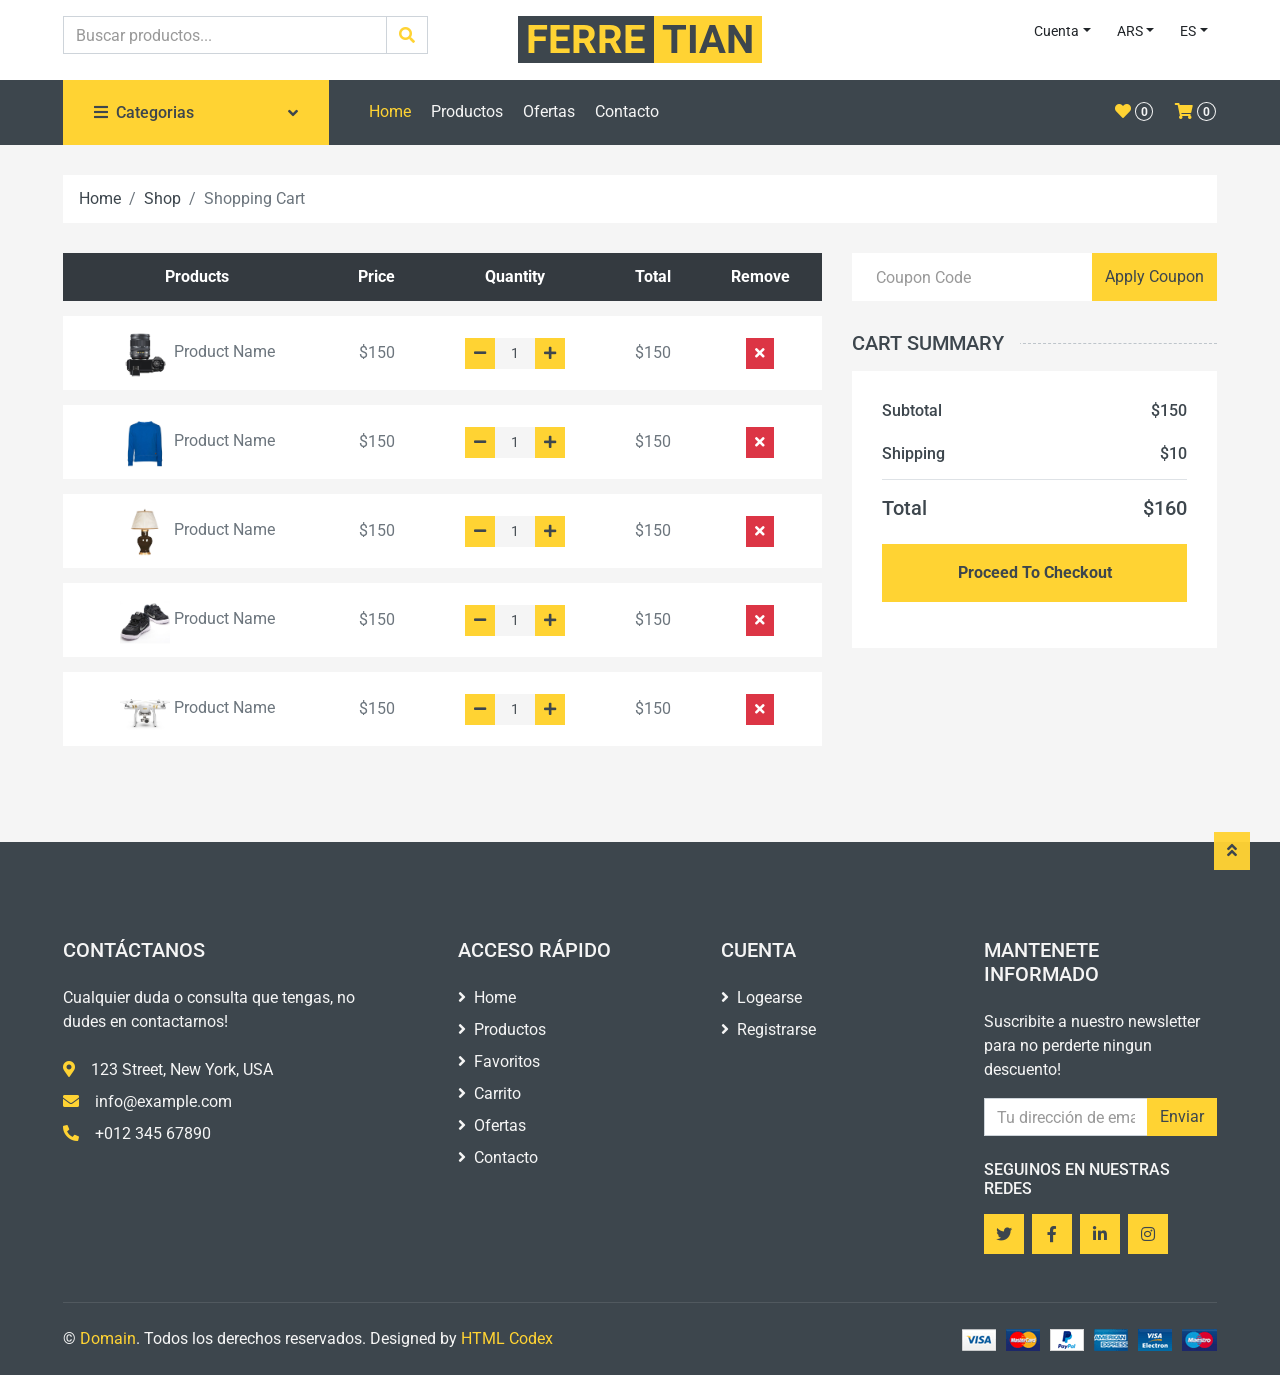
==== commit fada55d8: ". ." ====
--- a/cart.html
+++ b/cart.html
@@ -27,150 +27,10 @@
 </head>
 
 <body>
-    <!-- Topbar Start -->
-    <div class="container-fluid">
-        <div class="row bg-secondary py-1 px-xl-5">
-            <div class="col-lg-6 d-none d-lg-block">
-                <div class="d-inline-flex align-items-center h-100">
-                    <a class="text-body mr-3" href="">About</a>
-                    <a class="text-body mr-3" href="">Contact</a>
-                    <a class="text-body mr-3" href="">Help</a>
-                    <a class="text-body mr-3" href="">FAQs</a>
-                </div>
-            </div>
-            <div class="col-lg-6 text-center text-lg-right">
-                <div class="d-inline-flex align-items-center">
-                    <div class="btn-group">
-                        <button type="button" class="btn btn-sm btn-light dropdown-toggle" data-toggle="dropdown">My Account</button>
-                        <div class="dropdown-menu dropdown-menu-right">
-                            <button class="dropdown-item" type="button">Sign in</button>
-                            <button class="dropdown-item" type="button">Sign up</button>
-                        </div>
-                    </div>
-                    <div class="btn-group mx-2">
-                        <button type="button" class="btn btn-sm btn-light dropdown-toggle" data-toggle="dropdown">USD</button>
-                        <div class="dropdown-menu dropdown-menu-right">
-                            <button class="dropdown-item" type="button">EUR</button>
-                            <button class="dropdown-item" type="button">GBP</button>
-                            <button class="dropdown-item" type="button">CAD</button>
-                        </div>
-                    </div>
-                    <div class="btn-group">
-                        <button type="button" class="btn btn-sm btn-light dropdown-toggle" data-toggle="dropdown">EN</button>
-                        <div class="dropdown-menu dropdown-menu-right">
-                            <button class="dropdown-item" type="button">FR</button>
-                            <button class="dropdown-item" type="button">AR</button>
-                            <button class="dropdown-item" type="button">RU</button>
-                        </div>
-                    </div>
-                </div>
-                <div class="d-inline-flex align-items-center d-block d-lg-none">
-                    <a href="" class="btn px-0 ml-2">
-                        <i class="fas fa-heart text-dark"></i>
-                        <span class="badge text-dark border border-dark rounded-circle" style="padding-bottom: 2px;">0</span>
-                    </a>
-                    <a href="" class="btn px-0 ml-2">
-                        <i class="fas fa-shopping-cart text-dark"></i>
-                        <span class="badge text-dark border border-dark rounded-circle" style="padding-bottom: 2px;">0</span>
-                    </a>
-                </div>
-            </div>
-        </div>
-        <div class="row align-items-center bg-light py-3 px-xl-5 d-none d-lg-flex">
-            <div class="col-lg-4">
-                <a href="" class="text-decoration-none">
-                    <span class="h1 text-uppercase text-primary bg-dark px-2">Multi</span>
-                    <span class="h1 text-uppercase text-dark bg-primary px-2 ml-n1">Shop</span>
-                </a>
-            </div>
-            <div class="col-lg-4 col-6 text-left">
-                <form action="">
-                    <div class="input-group">
-                        <input type="text" class="form-control" placeholder="Search for products">
-                        <div class="input-group-append">
-                            <span class="input-group-text bg-transparent text-primary">
-                                <i class="fa fa-search"></i>
-                            </span>
-                        </div>
-                    </div>
-                </form>
-            </div>
-            <div class="col-lg-4 col-6 text-right">
-                <p class="m-0">Customer Service</p>
-                <h5 class="m-0">+012 345 6789</h5>
-            </div>
-        </div>
-    </div>
-    <!-- Topbar End -->
-
-
+    
     <!-- Navbar Start -->
-    <div class="container-fluid bg-dark mb-30">
-        <div class="row px-xl-5">
-            <div class="col-lg-3 d-none d-lg-block">
-                <a class="btn d-flex align-items-center justify-content-between bg-primary w-100" data-toggle="collapse" href="#navbar-vertical" style="height: 65px; padding: 0 30px;">
-                    <h6 class="text-dark m-0"><i class="fa fa-bars mr-2"></i>Categories</h6>
-                    <i class="fa fa-angle-down text-dark"></i>
-                </a>
-                <nav class="collapse position-absolute navbar navbar-vertical navbar-light align-items-start p-0 bg-light" id="navbar-vertical" style="width: calc(100% - 30px); z-index: 999;">
-                    <div class="navbar-nav w-100">
-                        <div class="nav-item dropdown dropright">
-                            <a href="#" class="nav-link dropdown-toggle" data-toggle="dropdown">Dresses <i class="fa fa-angle-right float-right mt-1"></i></a>
-                            <div class="dropdown-menu position-absolute rounded-0 border-0 m-0">
-                                <a href="" class="dropdown-item">Men's Dresses</a>
-                                <a href="" class="dropdown-item">Women's Dresses</a>
-                                <a href="" class="dropdown-item">Baby's Dresses</a>
-                            </div>
-                        </div>
-                        <a href="" class="nav-item nav-link">Shirts</a>
-                        <a href="" class="nav-item nav-link">Jeans</a>
-                        <a href="" class="nav-item nav-link">Swimwear</a>
-                        <a href="" class="nav-item nav-link">Sleepwear</a>
-                        <a href="" class="nav-item nav-link">Sportswear</a>
-                        <a href="" class="nav-item nav-link">Jumpsuits</a>
-                        <a href="" class="nav-item nav-link">Blazers</a>
-                        <a href="" class="nav-item nav-link">Jackets</a>
-                        <a href="" class="nav-item nav-link">Shoes</a>
-                    </div>
-                </nav>
-            </div>
-            <div class="col-lg-9">
-                <nav class="navbar navbar-expand-lg bg-dark navbar-dark py-3 py-lg-0 px-0">
-                    <a href="" class="text-decoration-none d-block d-lg-none">
-                        <span class="h1 text-uppercase text-dark bg-light px-2">Multi</span>
-                        <span class="h1 text-uppercase text-light bg-primary px-2 ml-n1">Shop</span>
-                    </a>
-                    <button type="button" class="navbar-toggler" data-toggle="collapse" data-target="#navbarCollapse">
-                        <span class="navbar-toggler-icon"></span>
-                    </button>
-                    <div class="collapse navbar-collapse justify-content-between" id="navbarCollapse">
-                        <div class="navbar-nav mr-auto py-0">
-                            <a href="index.html" class="nav-item nav-link">Home</a>
-                            <a href="shop.html" class="nav-item nav-link">Shop</a>
-                            <a href="detail.html" class="nav-item nav-link">Shop Detail</a>
-                            <div class="nav-item dropdown">
-                                <a href="#" class="nav-link dropdown-toggle active" data-toggle="dropdown">Pages <i class="fa fa-angle-down mt-1"></i></a>
-                                <div class="dropdown-menu bg-primary rounded-0 border-0 m-0">
-                                    <a href="cart.html" class="dropdown-item active">Shopping Cart</a>
-                                    <a href="checkout.html" class="dropdown-item">Checkout</a>
-                                </div>
-                            </div>
-                            <a href="contact.html" class="nav-item nav-link">Contact</a>
-                        </div>
-                        <div class="navbar-nav ml-auto py-0 d-none d-lg-block">
-                            <a href="" class="btn px-0">
-                                <i class="fas fa-heart text-primary"></i>
-                                <span class="badge text-secondary border border-secondary rounded-circle" style="padding-bottom: 2px;">0</span>
-                            </a>
-                            <a href="" class="btn px-0 ml-3">
-                                <i class="fas fa-shopping-cart text-primary"></i>
-                                <span class="badge text-secondary border border-secondary rounded-circle" style="padding-bottom: 2px;">0</span>
-                            </a>
-                        </div>
-                    </div>
-                </nav>
-            </div>
-        </div>
+    <div id="nav-placeholder">
+
     </div>
     <!-- Navbar End -->
 
@@ -349,76 +209,11 @@
 
 
     <!-- Footer Start -->
-    <div class="container-fluid bg-dark text-secondary mt-5 pt-5">
-        <div class="row px-xl-5 pt-5">
-            <div class="col-lg-4 col-md-12 mb-5 pr-3 pr-xl-5">
-                <h5 class="text-secondary text-uppercase mb-4">Get In Touch</h5>
-                <p class="mb-4">No dolore ipsum accusam no lorem. Invidunt sed clita kasd clita et et dolor sed dolor. Rebum tempor no vero est magna amet no</p>
-                <p class="mb-2"><i class="fa fa-map-marker-alt text-primary mr-3"></i>123 Street, New York, USA</p>
-                <p class="mb-2"><i class="fa fa-envelope text-primary mr-3"></i>info@example.com</p>
-                <p class="mb-0"><i class="fa fa-phone-alt text-primary mr-3"></i>+012 345 67890</p>
-            </div>
-            <div class="col-lg-8 col-md-12">
-                <div class="row">
-                    <div class="col-md-4 mb-5">
-                        <h5 class="text-secondary text-uppercase mb-4">Quick Shop</h5>
-                        <div class="d-flex flex-column justify-content-start">
-                            <a class="text-secondary mb-2" href="#"><i class="fa fa-angle-right mr-2"></i>Home</a>
-                            <a class="text-secondary mb-2" href="#"><i class="fa fa-angle-right mr-2"></i>Our Shop</a>
-                            <a class="text-secondary mb-2" href="#"><i class="fa fa-angle-right mr-2"></i>Shop Detail</a>
-                            <a class="text-secondary mb-2" href="#"><i class="fa fa-angle-right mr-2"></i>Shopping Cart</a>
-                            <a class="text-secondary mb-2" href="#"><i class="fa fa-angle-right mr-2"></i>Checkout</a>
-                            <a class="text-secondary" href="#"><i class="fa fa-angle-right mr-2"></i>Contact Us</a>
-                        </div>
-                    </div>
-                    <div class="col-md-4 mb-5">
-                        <h5 class="text-secondary text-uppercase mb-4">My Account</h5>
-                        <div class="d-flex flex-column justify-content-start">
-                            <a class="text-secondary mb-2" href="#"><i class="fa fa-angle-right mr-2"></i>Home</a>
-                            <a class="text-secondary mb-2" href="#"><i class="fa fa-angle-right mr-2"></i>Our Shop</a>
-                            <a class="text-secondary mb-2" href="#"><i class="fa fa-angle-right mr-2"></i>Shop Detail</a>
-                            <a class="text-secondary mb-2" href="#"><i class="fa fa-angle-right mr-2"></i>Shopping Cart</a>
-                            <a class="text-secondary mb-2" href="#"><i class="fa fa-angle-right mr-2"></i>Checkout</a>
-                            <a class="text-secondary" href="#"><i class="fa fa-angle-right mr-2"></i>Contact Us</a>
-                        </div>
-                    </div>
-                    <div class="col-md-4 mb-5">
-                        <h5 class="text-secondary text-uppercase mb-4">Newsletter</h5>
-                        <p>Duo stet tempor ipsum sit amet magna ipsum tempor est</p>
-                        <form action="">
-                            <div class="input-group">
-                                <input type="text" class="form-control" placeholder="Your Email Address">
-                                <div class="input-group-append">
-                                    <button class="btn btn-primary">Sign Up</button>
-                                </div>
-                            </div>
-                        </form>
-                        <h6 class="text-secondary text-uppercase mt-4 mb-3">Follow Us</h6>
-                        <div class="d-flex">
-                            <a class="btn btn-primary btn-square mr-2" href="#"><i class="fab fa-twitter"></i></a>
-                            <a class="btn btn-primary btn-square mr-2" href="#"><i class="fab fa-facebook-f"></i></a>
-                            <a class="btn btn-primary btn-square mr-2" href="#"><i class="fab fa-linkedin-in"></i></a>
-                            <a class="btn btn-primary btn-square" href="#"><i class="fab fa-instagram"></i></a>
-                        </div>
-                    </div>
-                </div>
-            </div>
-        </div>
-        <div class="row border-top mx-xl-5 py-4" style="border-color: rgba(256, 256, 256, .1) !important;">
-            <div class="col-md-6 px-xl-0">
-                <p class="mb-md-0 text-center text-md-left text-secondary">
-                    &copy; <a class="text-primary" href="#">Domain</a>. All Rights Reserved. Designed
-                    by
-                    <a class="text-primary" href="https://htmlcodex.com">HTML Codex</a>
-                </p>
-            </div>
-            <div class="col-md-6 px-xl-0 text-center text-md-right">
-                <img class="img-fluid" src="img/payments.png" alt="">
-            </div>
-        </div>
+    <div id="footer-placeholder">
+
     </div>
     <!-- Footer End -->
-
+    
 
     <!-- Back to Top -->
     <a href="#" class="btn btn-primary back-to-top"><i class="fa fa-angle-double-up"></i></a>
@@ -436,6 +231,15 @@
 
     <!-- Template Javascript -->
     <script src="js/main.js"></script>
+
+    <script>
+        $(function(){
+          $("#nav-placeholder").load("nav.html");
+        });
+        $(function(){
+          $("#footer-placeholder").load("footer.html");
+        });
+    </script>
 </body>
 
 </html>
